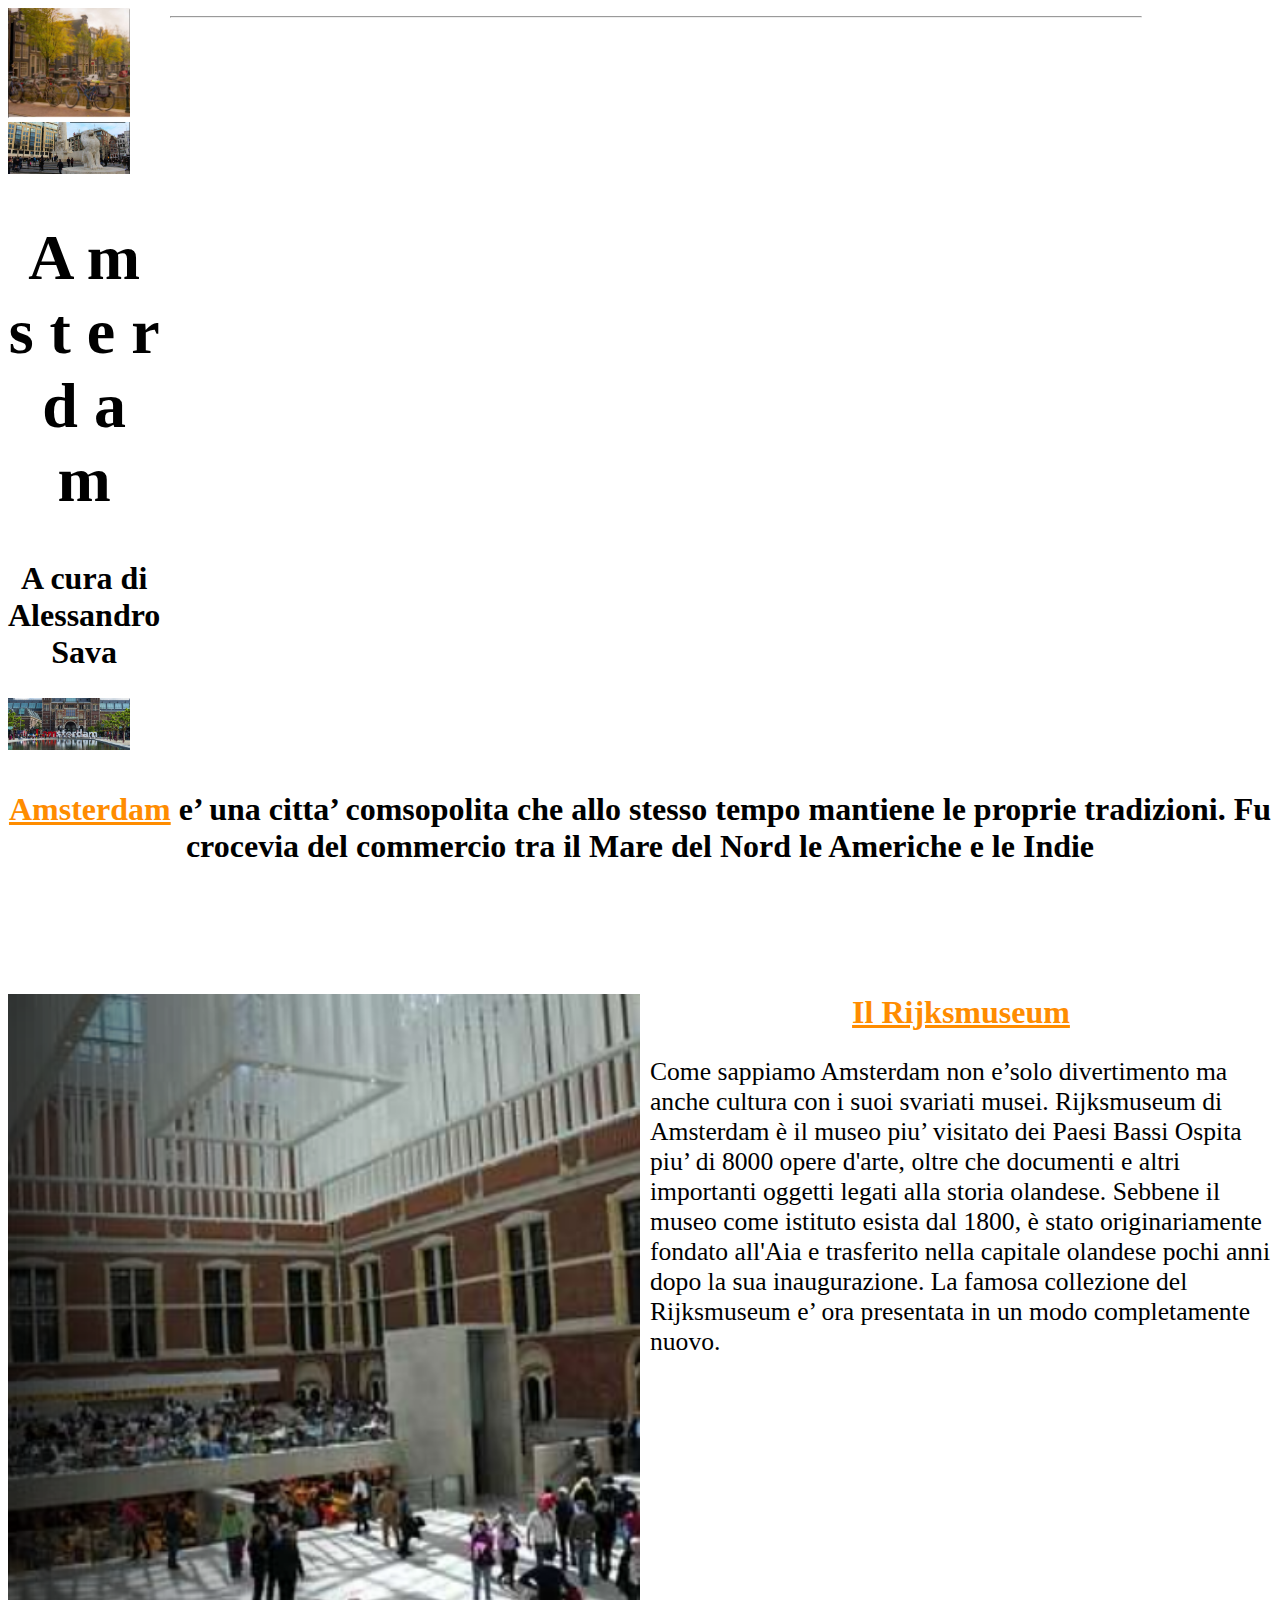
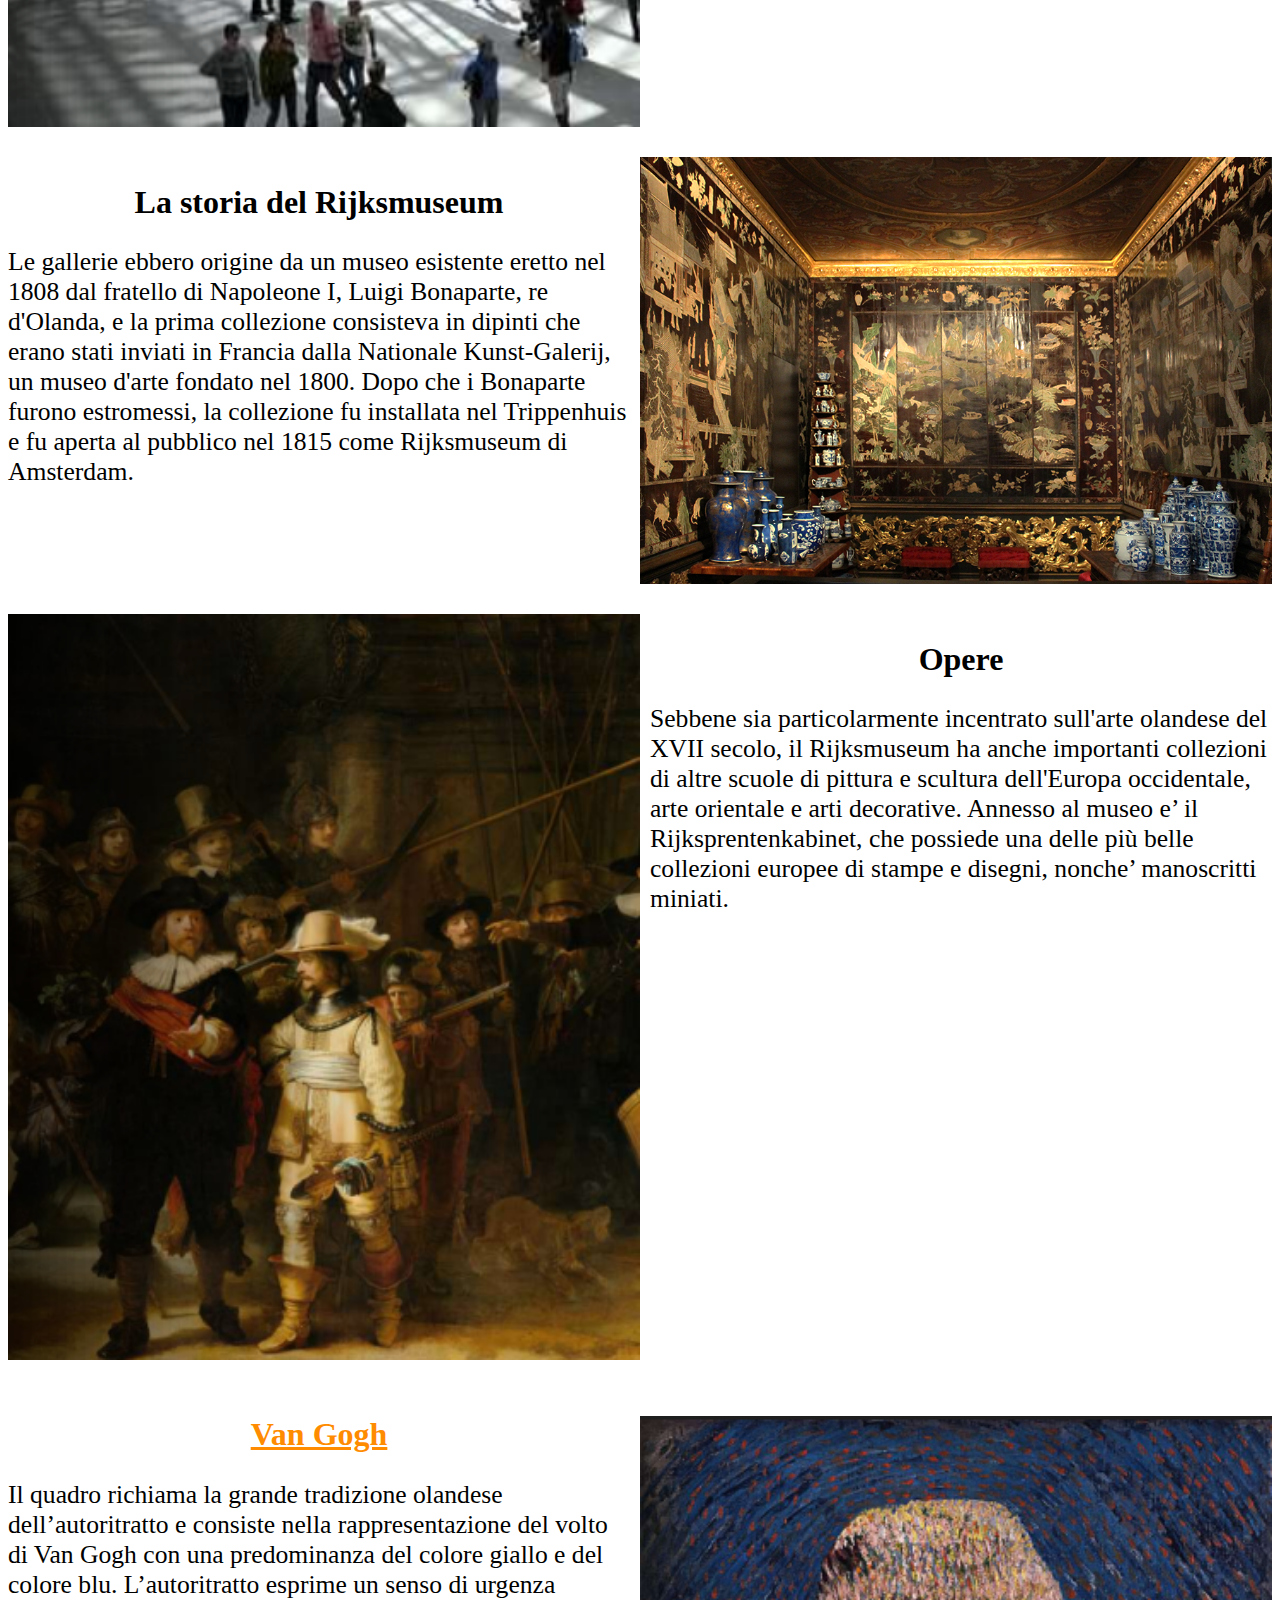
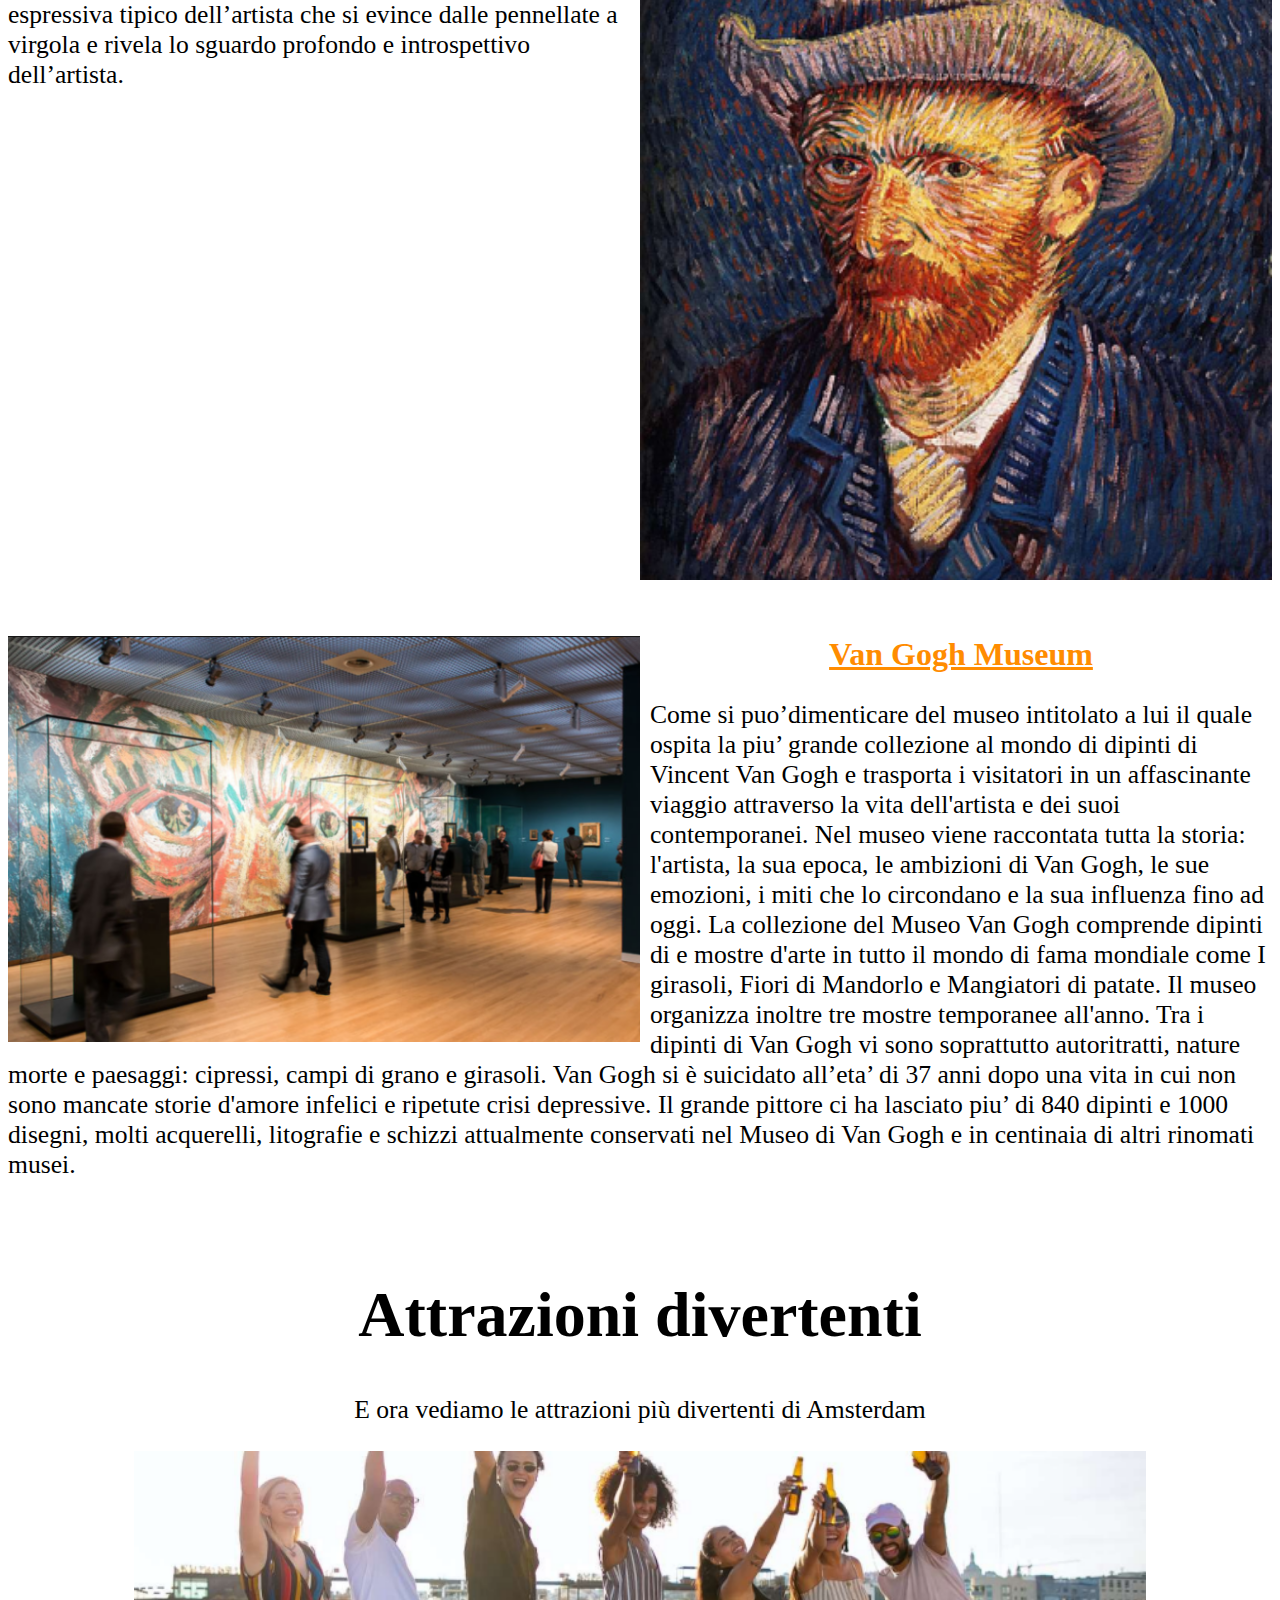
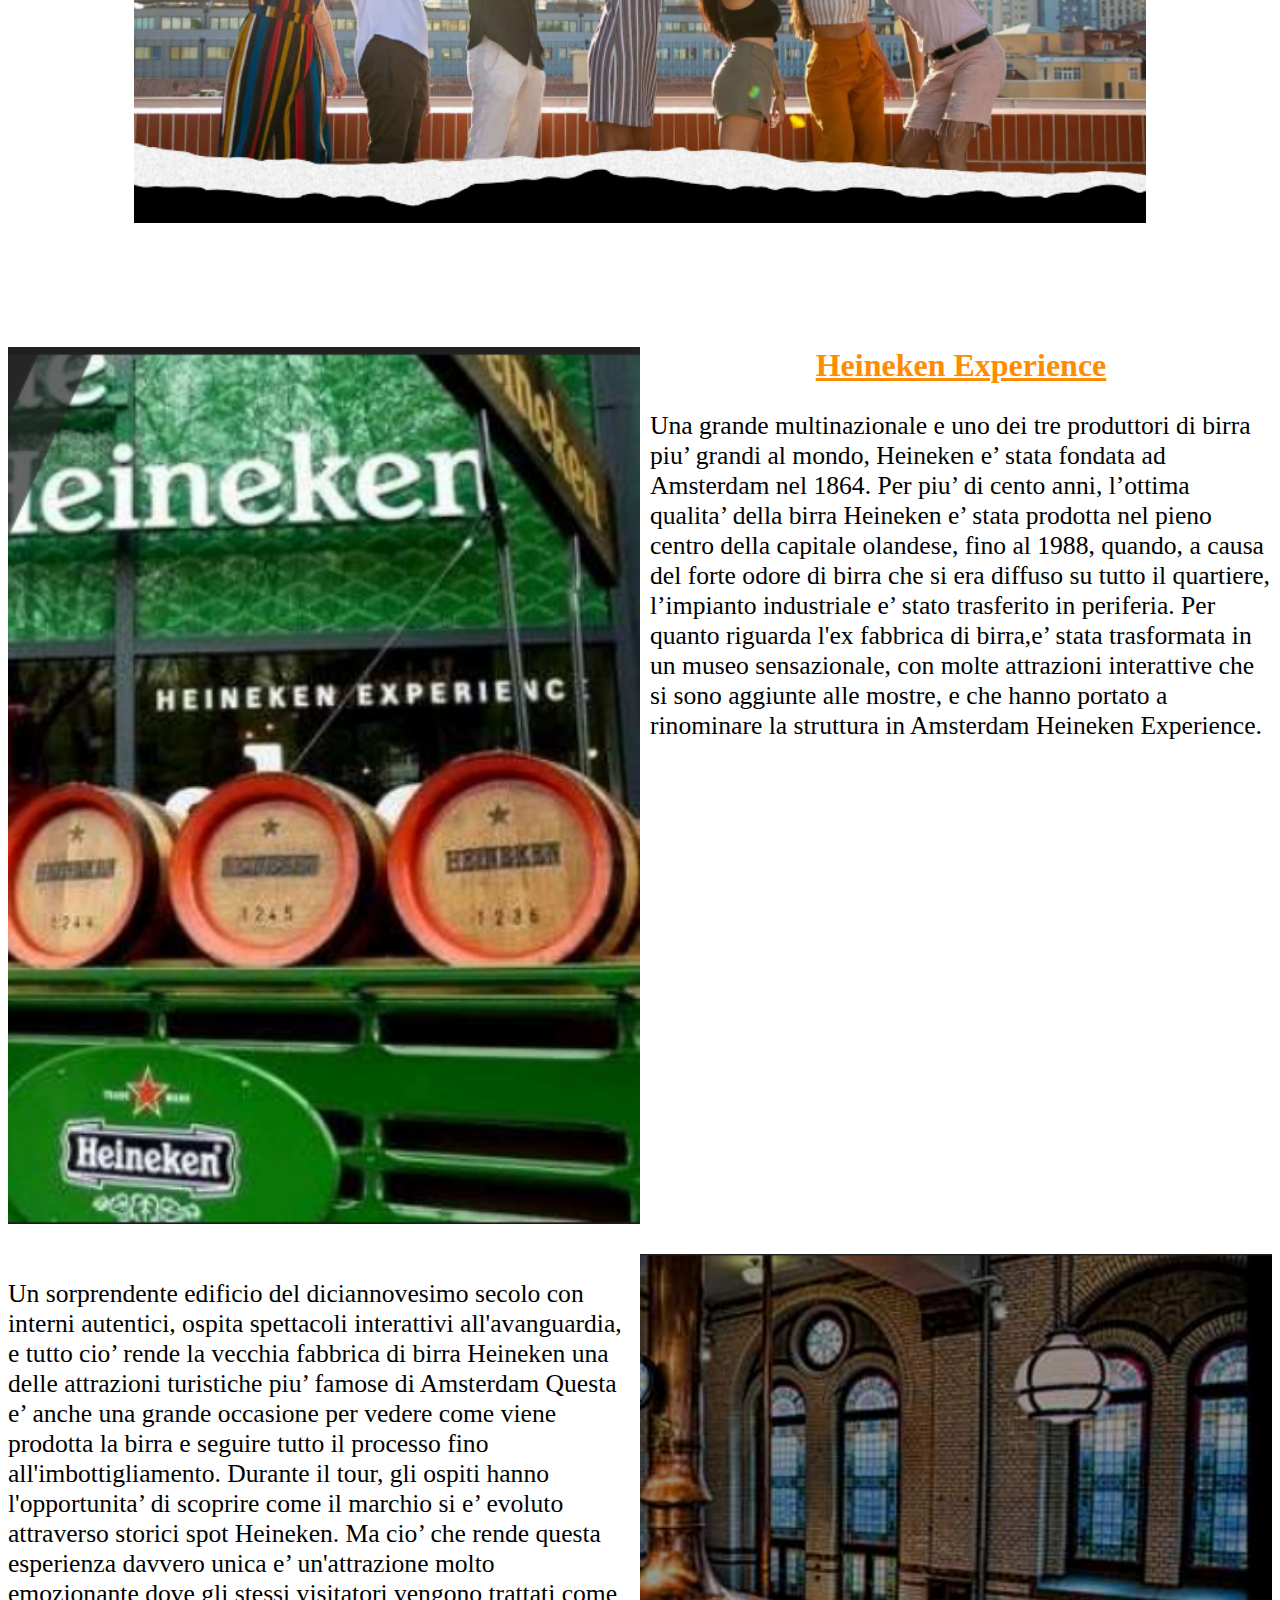
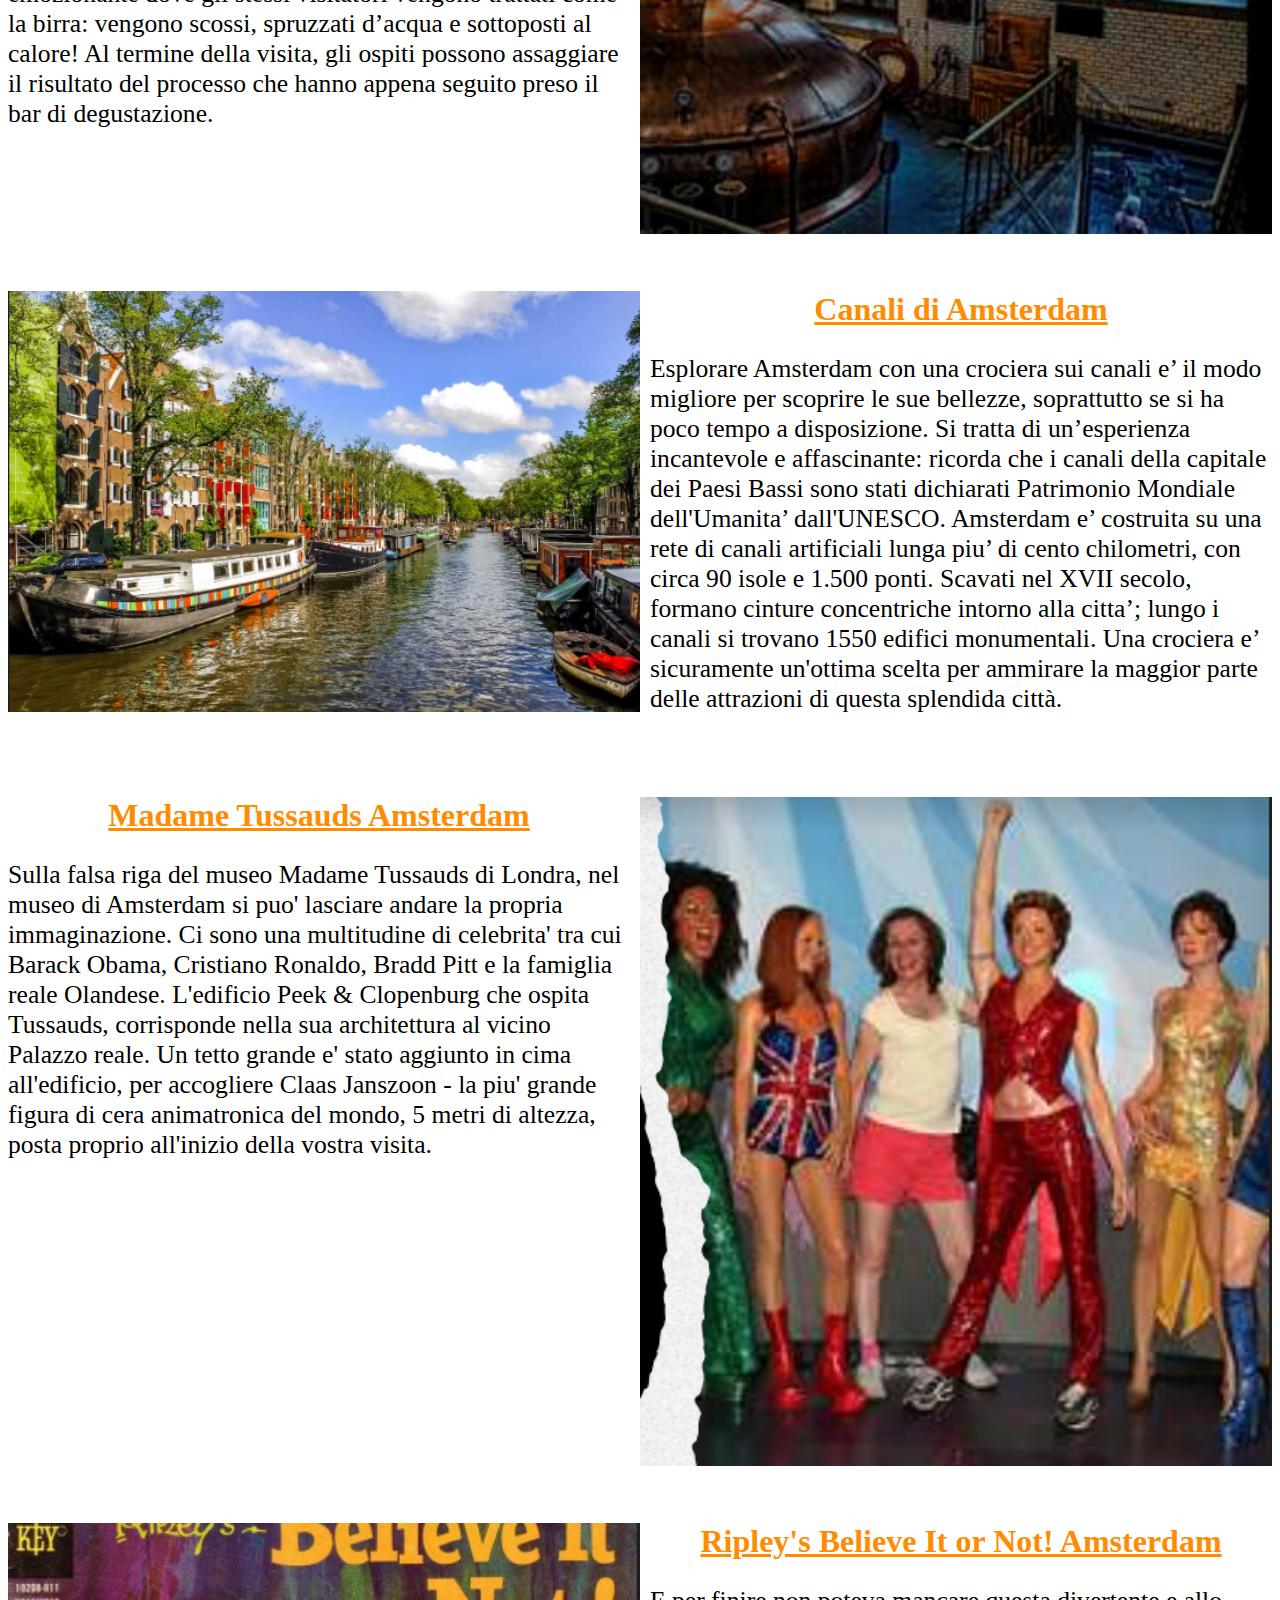
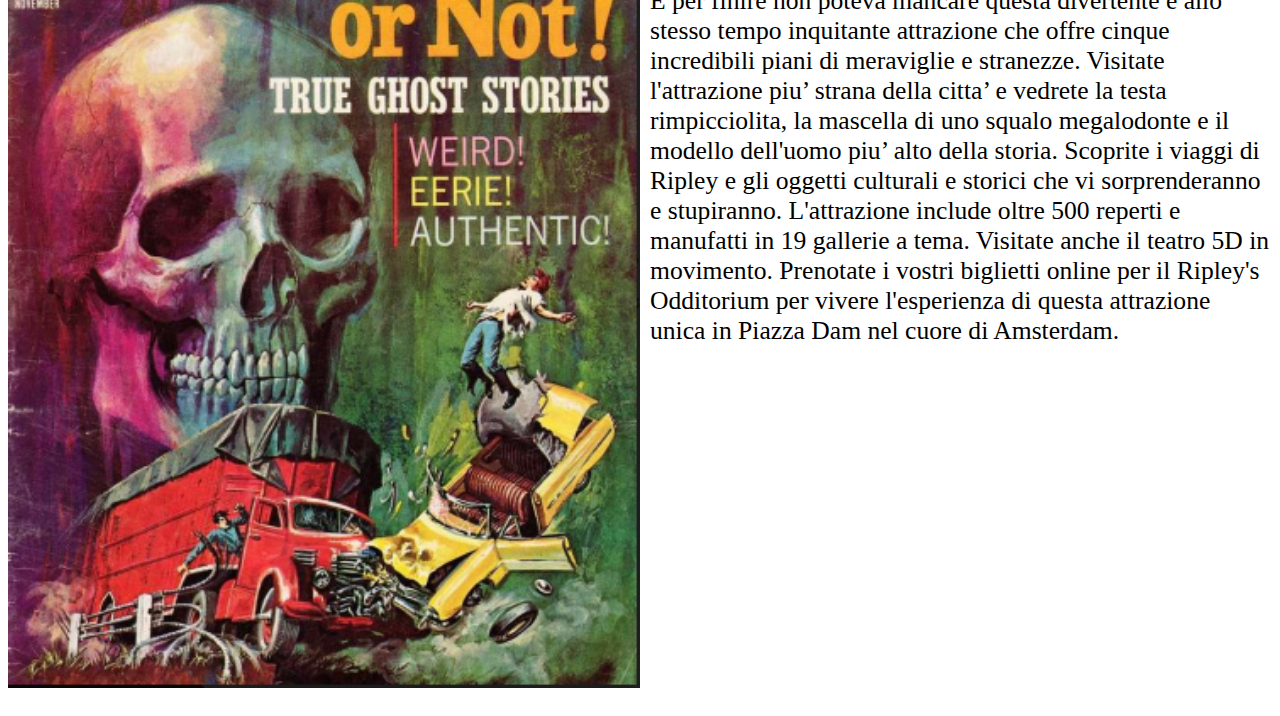
==== index.html @ da13f936 "Update index.html" ====
<!DOCTYPE html>
<html lang="en">
<head>
    <meta charset="UTF-8">
    <meta http-equiv="X-UA-Compatible" content="IE=edge">
    <meta name="viewport" content="width=device-width, initial-scale=1.0">
    <title>Amsterdam</title>
    <link rel="stylesheet" href="./Stylesheet.css" />
    <link rel="stylesheet" href="./Stylesheet_Amsterdam.css" />
    <script type="text/javascript" src="Routing.js"></script>
</head>
<body>
    <section id="city_wrapper">
        <div id="amsterdam_header">
            <img class="" src="./Images/img1.png" />
            <img class="" src="./Images/img2.png" />
            <h1>A m s t e r d a m</h1>
            <h2>A cura di Alessandro Sava</h2>
            <img src="./Images/img3.png" />
        </div>
        <article class="floating_article">
            
            <hr />
        </article>
        
        <article>
            <h2><span style="color: salmon;"><a routing_location="Amsterdam, Netherlands" class="link_button">Amsterdam</a></span> e’ una citta’ comsopolita che allo stesso
                tempo mantiene le proprie tradizioni. Fu crocevia
                del commercio tra il Mare del Nord le Americhe e
                le Indie</p></h2>
        </article>
        <br><br>
        <article>
            <img class="left_article_image" src="./Images/img4.png" />
            <a routing_location="Rijksmuseum, Amsterdam, Netherlands" class="link_button"><h2>Il Rijksmuseum</h2></a>
            <p>
                Come sappiamo Amsterdam non e’solo divertimento ma 
                anche cultura con i suoi svariati musei.
                Rijksmuseum di Amsterdam è il museo piu’ visitato dei Paesi Bassi 
                Ospita piu’ di 8000 opere d'arte, oltre che documenti e altri 
                importanti oggetti legati alla storia olandese. 
                Sebbene il museo come istituto esista dal 1800, è stato originariamente 
                fondato all'Aia e trasferito nella capitale olandese pochi anni 
                dopo la sua inaugurazione. 
                La famosa collezione del Rijksmuseum e’ ora
                presentata in un modo completamente nuovo.
            </p>
        </article>
    
        
        <article>
            <img class="right_article_image" src="./Images/img5.png" />
            <h2>La storia del Rijksmuseum</h2>
            <p>
                Le gallerie ebbero origine da un
                museo esistente eretto nel 1808 dal
                fratello di Napoleone I, Luigi
                Bonaparte, re d'Olanda, e la prima
                collezione consisteva in dipinti che
                erano stati inviati in Francia dalla
                Nationale Kunst-Galerij, un museo
                d'arte fondato nel 1800. Dopo che
                i Bonaparte furono estromessi, la
                collezione fu installata nel
                Trippenhuis e fu aperta al pubblico
                nel 1815 come Rijksmuseum di
                Amsterdam.
            </p>
        </article>

        <article>
            <img class="left_article_image" src="./Images/img6.png" />
            <h2>Opere</h2>
            <p>
                Sebbene sia particolarmente
                incentrato sull'arte olandese del
                XVII secolo, il Rijksmuseum ha
                anche importanti collezioni di altre
                scuole di pittura e scultura
                dell'Europa occidentale, arte
                orientale e arti decorative.
                Annesso al museo e’ il
                Rijksprentenkabinet, che possiede
                una delle più belle collezioni
                europee di stampe e disegni,
                nonche’ manoscritti miniati.
            </p>
        </article>
        
        <article>
            <img class="right_article_image" src="./Images/img7.png" />
            <a href="" class="link_button" routing_location=""><h2>Van Gogh</h2></a>
            <p>
                Il quadro richiama la grande tradizione
                olandese dell’autoritratto e consiste nella
                rappresentazione del volto di Van Gogh
                con una predominanza del colore giallo
                e del colore blu. L’autoritratto esprime un
                senso di urgenza espressiva tipico
                dell’artista che si evince dalle pennellate a
                virgola e rivela lo sguardo profondo e
                introspettivo dell’artista.
            </p>
        </article>
        
        <article>
            <img class="left_article_image" src="./Images/img8.png" />
            <a routing_location="Van Gogh Museum, Amsterdam, Netherlands" class="link_button"><h2>Van Gogh Museum</h2></a>   
            <p> 
                Come si puo’dimenticare del museo
                intitolato a lui il quale ospita la piu’ grande
                collezione al mondo di dipinti di Vincent
                Van Gogh e trasporta i visitatori in un
                affascinante viaggio attraverso la vita
                dell'artista e dei suoi contemporanei. Nel
                museo viene raccontata tutta la storia:
                l'artista, la sua epoca, le ambizioni di Van
                Gogh, le sue emozioni, i miti che lo
                circondano e la sua influenza fino ad oggi.
                La collezione del Museo Van Gogh
                comprende dipinti di e mostre d'arte in
                tutto il mondo di fama mondiale come I
                girasoli, Fiori di Mandorlo e Mangiatori di
                patate. Il museo organizza inoltre tre
                mostre temporanee all'anno. Tra i dipinti di
                Van Gogh vi sono soprattutto autoritratti,
                nature morte e paesaggi: cipressi, campi di
                grano e girasoli. Van Gogh si è suicidato
                all’eta’ di 37 anni dopo una vita in cui non
                sono mancate storie d'amore infelici e
                ripetute crisi depressive. Il grande pittore ci
                ha lasciato piu’ di 840 dipinti e 1000
                disegni, molti acquerelli, litografie e schizzi
                attualmente conservati nel Museo di Van
                Gogh e in centinaia di altri rinomati musei.
            </p>
        </article>
       
        <article>
            <div style="text-align: center;">
                <h1>Attrazioni divertenti</h1>
                <p>E ora vediamo le attrazioni più divertenti di Amsterdam</p>
                <img src="./Images/img9.png" />
            </div>
        </article>

        <br><br><br>
        <article>
            <img class="left_article_image" src="./Images/img10.png" />
            <a routing_location="Heineken Experience, Amsterdam, Netherlands" class="link_button"><h2>Heineken Experience</h2></a>
            <p>
                Una grande multinazionale e uno dei tre
                produttori di birra piu’ grandi al mondo,
                Heineken e’ stata fondata ad Amsterdam
                nel 1864. Per piu’ di cento anni, l’ottima
                qualita’ della birra Heineken e’ stata
                prodotta nel pieno centro della capitale
                olandese, fino al 1988, quando, a causa del
                forte odore di birra che si era diffuso su
                tutto il quartiere, l’impianto industriale e’
                stato trasferito in periferia. Per quanto
                riguarda l'ex fabbrica di birra,e’ stata
                trasformata in un museo sensazionale, con
                molte attrazioni interattive che si sono
                aggiunte alle mostre, e che hanno portato
                a rinominare la struttura in Amsterdam
                Heineken Experience.
            </p>
        </article>

        <article>
            <img src="./Images/img11.png" class="right_article_image">
            <p>
                Un sorprendente edificio del diciannovesimo
                secolo con interni autentici, ospita spettacoli
                interattivi all'avanguardia, e tutto cio’ rende la
                vecchia fabbrica di birra Heineken una delle
                attrazioni turistiche piu’ famose di Amsterdam
                Questa e’ anche una grande occasione per
                vedere come viene prodotta la birra e seguire
                tutto il processo fino all'imbottigliamento.
                Durante il tour, gli ospiti hanno l'opportunita’
                di scoprire come il marchio si e’ evoluto
                attraverso storici spot Heineken. Ma cio’ che
                rende questa esperienza davvero unica e’
                un'attrazione molto emozionante dove gli
                stessi visitatori vengono trattati come la birra:
                vengono scossi, spruzzati d’acqua e sottoposti
                al calore! Al termine della visita, gli ospiti
                possono assaggiare il risultato del processo
                che hanno appena seguito preso il bar di
                degustazione.
            </p>
        </article>
        
        <article>
            <img src="./Images/img12.png" class="left_article_image">
            <a routing_location="Channel, Amsterdam, Netherlands" class="link_button"><h2>Canali di Amsterdam</h2></a>
            <p>
                Esplorare Amsterdam con una crociera sui
                canali e’ il modo migliore per scoprire le sue
                bellezze, soprattutto se si ha poco tempo a
                disposizione. Si tratta di un’esperienza
                incantevole e affascinante: ricorda che i canali
                della capitale dei Paesi Bassi sono stati
                dichiarati Patrimonio Mondiale dell'Umanita’
                dall'UNESCO.

                Amsterdam e’ costruita su una rete di canali
                artificiali lunga piu’ di cento chilometri, con
                circa 90 isole e 1.500 ponti. Scavati nel XVII
                secolo, formano cinture concentriche intorno
                alla citta’; lungo i canali si trovano 1550 edifici
                monumentali. Una crociera e’ sicuramente
                un'ottima scelta per ammirare la maggior
                parte delle attrazioni di questa splendida città.
            </p>
        </article>

        <article>
            <img src="./Images/img13.png" class="right_article_image">
            <a routing_location="Madame Tussauds, Amsterdam, Netherlands" class="link_button"><h2>Madame Tussauds Amsterdam</h2></a>
            <p>
                Sulla falsa riga del museo Madame
                Tussauds di Londra, nel museo di 
                Amsterdam si puo' lasciare andare la propria
                immaginazione. Ci sono una multitudine di 
                celebrita' tra cui Barack Obama, Cristiano 
                Ronaldo, Bradd Pitt e la famiglia reale 
                Olandese.

                L'edificio Peek & Clopenburg che ospita
                Tussauds, corrisponde nella sua architettura
                al vicino Palazzo reale. Un tetto grande e'
                stato aggiunto in cima all'edificio, per 
                accogliere Claas Janszoon - la piu' grande
                figura di cera animatronica del mondo, 5
                metri di altezza, posta proprio all'inizio della
                vostra visita. 
            </p>
        </article>

        <article>
            <img src="./Images/img14.png" class="left_article_image">
            <a routing_location="Ripley's Believe It or Not! Amsterdam, Netherlands" class="link_button"><h2>Ripley's Believe It or Not! Amsterdam</h2></a>
            <p>
                E per finire non poteva mancare questa
                divertente e allo stesso tempo inquitante attrazione
                che offre cinque incredibili piani di meraviglie e
                stranezze. Visitate l'attrazione piu’ strana della citta’ e
                vedrete la testa rimpicciolita, la mascella di uno
                squalo megalodonte e il modello dell'uomo piu’ alto
                della storia. Scoprite i viaggi di Ripley e gli oggetti
                culturali e storici che vi sorprenderanno e
                stupiranno. L'attrazione include oltre 500 reperti e
                manufatti in 19 gallerie a tema. Visitate anche il
                teatro 5D in movimento. Prenotate i vostri biglietti
                online per il Ripley's Odditorium per vivere
                l'esperienza di questa attrazione unica in Piazza Dam
                nel cuore di Amsterdam.
            </p>
        </article>

    </section>
    <script> window.onload = initialize(); </script>
</body>
</html>
---- Stylesheet.css ----
﻿#city_wrapper{/*crea la griglia in cui inserire le immagini*/
	display:grid;
	grid-template-columns: 1fr 4fr 4fr 1fr; /*divide la pagina in 4 parti tenendo conto delle dimensioni dello schermo*/
	gap:10px;
}
p{/*Specifico le dimensioni del carattere per il tag <p>*/
	font-size: 2vw;
}

article{/*Fa in modo che ogni articolo prenda l'intero spazio in cui viene inserito*/
	display:block;
	grid-column:1/5;
	margin-bottom:20px;
}
.link_button {  /*Fornisce uno stile ai link per raggiungere Google Maps*/
	background:none;
	border:none;
	color:darkorange;
	text-decoration:underline;
	cursor:pointer;
	font-size: 2.5vw;
	font-family:serif;
}
.floating_article { /*Serve a mettere un articolo al centro dello schermo*/
	display: block;
	grid-column: 2/4;
	text-align: center;
}

.left_article_image {/*Serve a mettere le immagini sulla sinistra della pagina, per poter posizionare i caratteri da un lato piuttosto che dall'altro*/
	float: left;
	width: 50%;
	margin-right: 10px;
}
.section{ /*Serve ad organizzare l'artiolo in sezioni*/
	display:inline-block;
}
.right_article_image {
	float: right;
	width: 50%;
	margin-left: 10px;
}
img { /*Setta le immagini all'ottanta percento di larghezza*/
	width: 80%;
	text-align: center;
}
h1 {/*Setta la dimensioni per i tag <h1> e <h2>, questi ultimi verranno usati per i titoli*/
	font-size: 5vw;
	text-align: center;
	grid-column: 1/5;
}
h2 {
	font-size: 2.5vw;
	text-align: center;
	grid-column: 1/5;
}
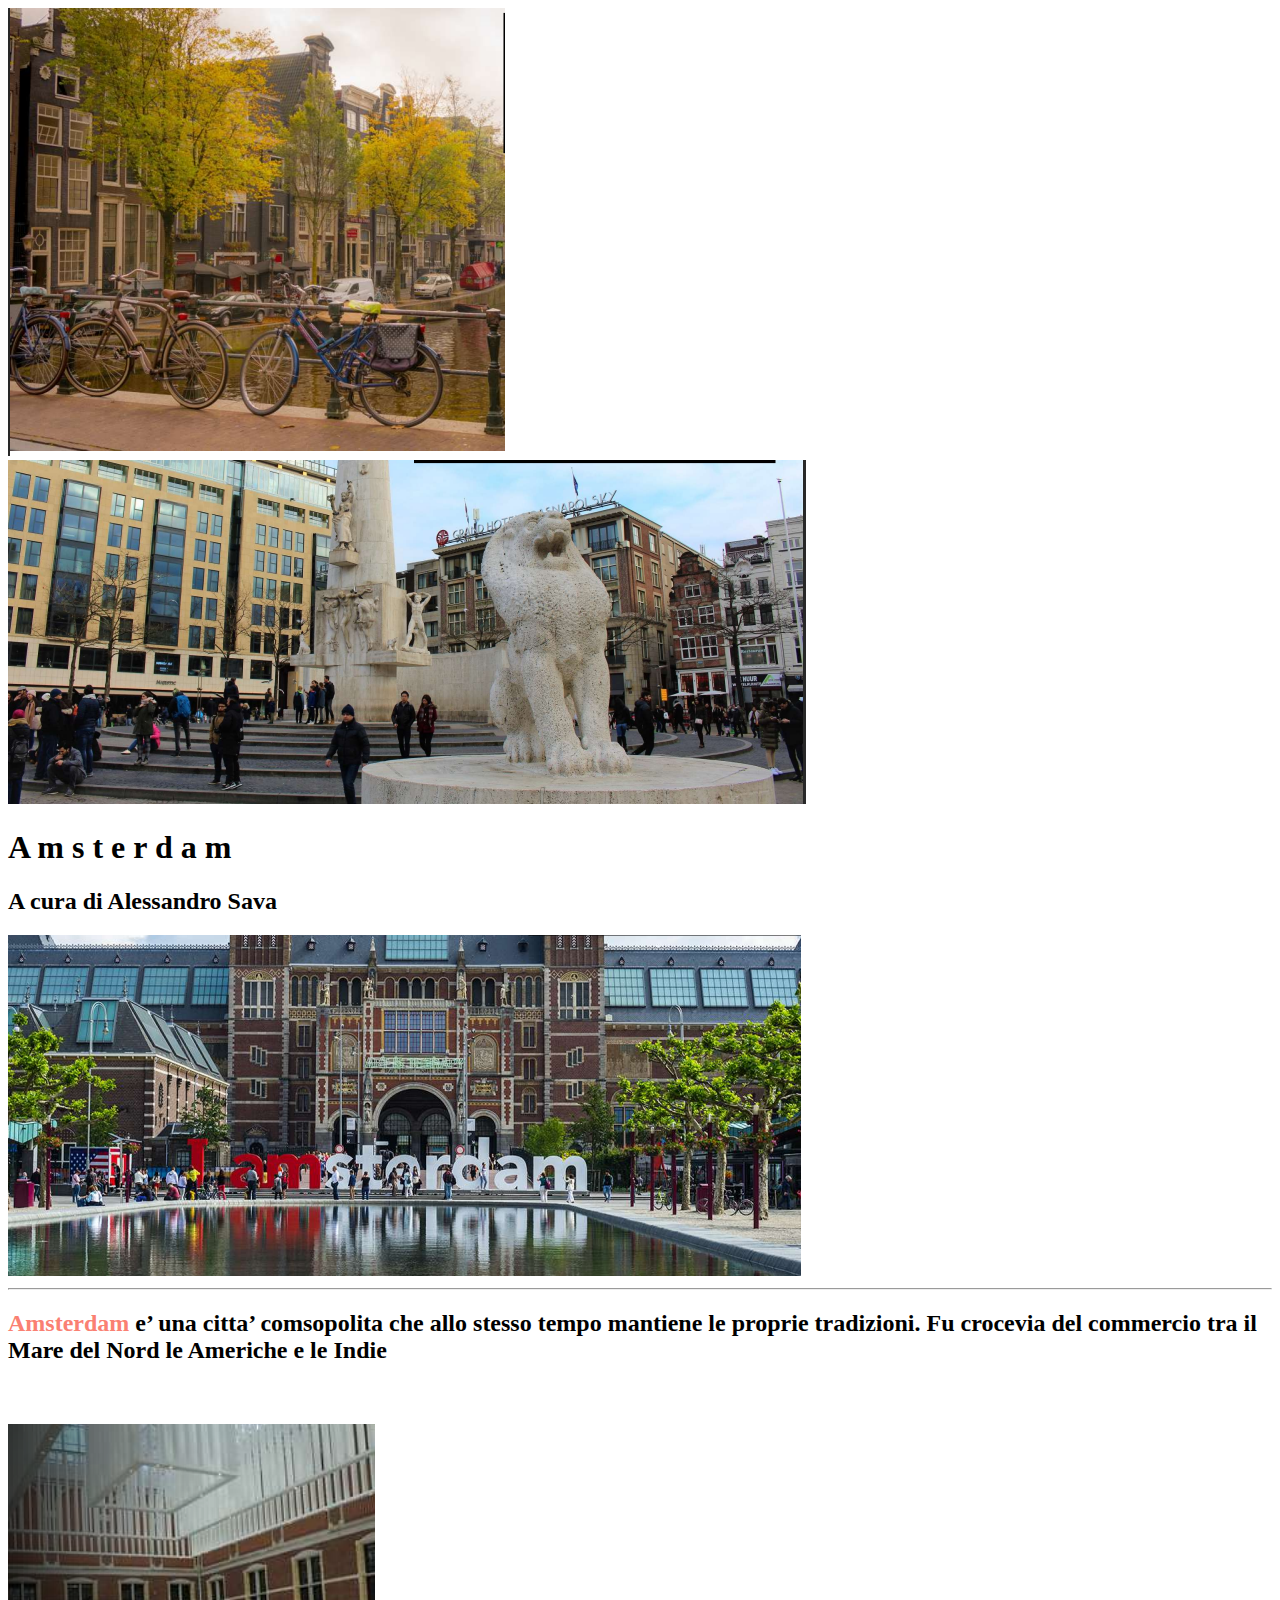
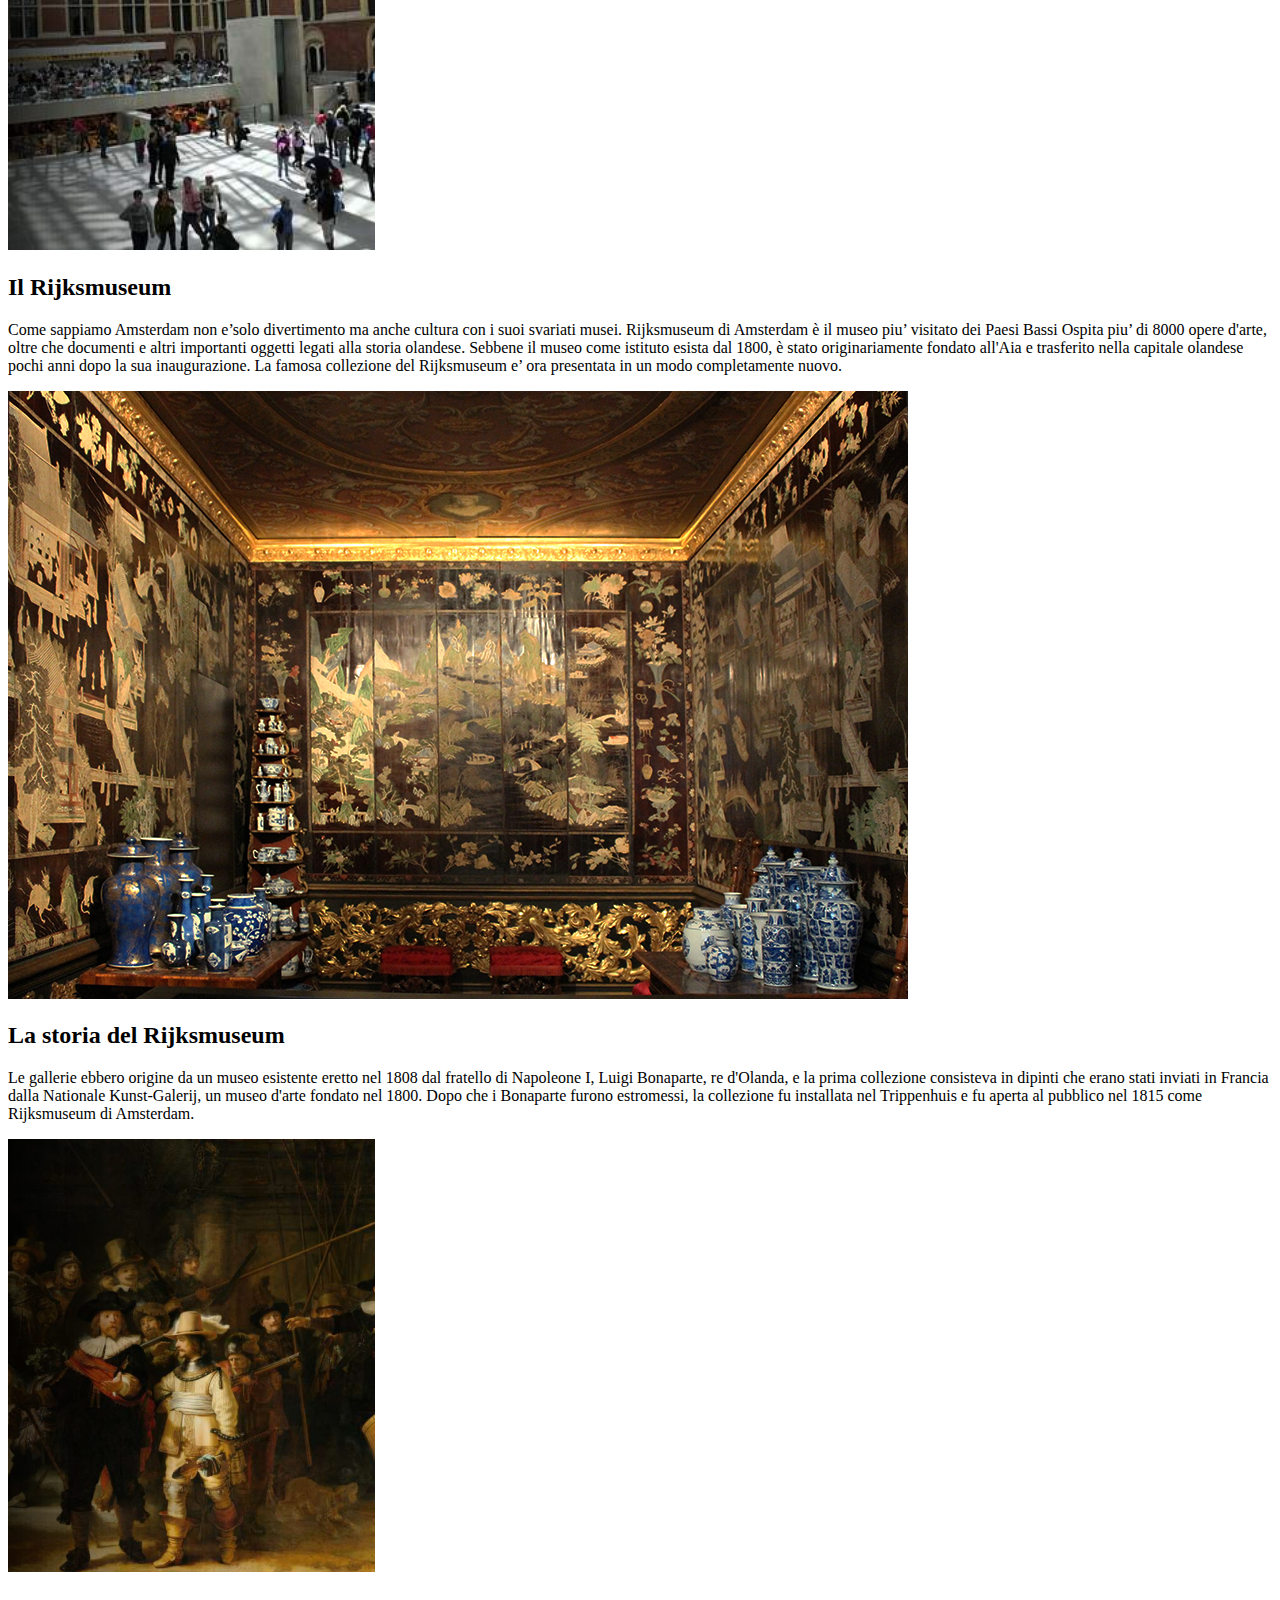
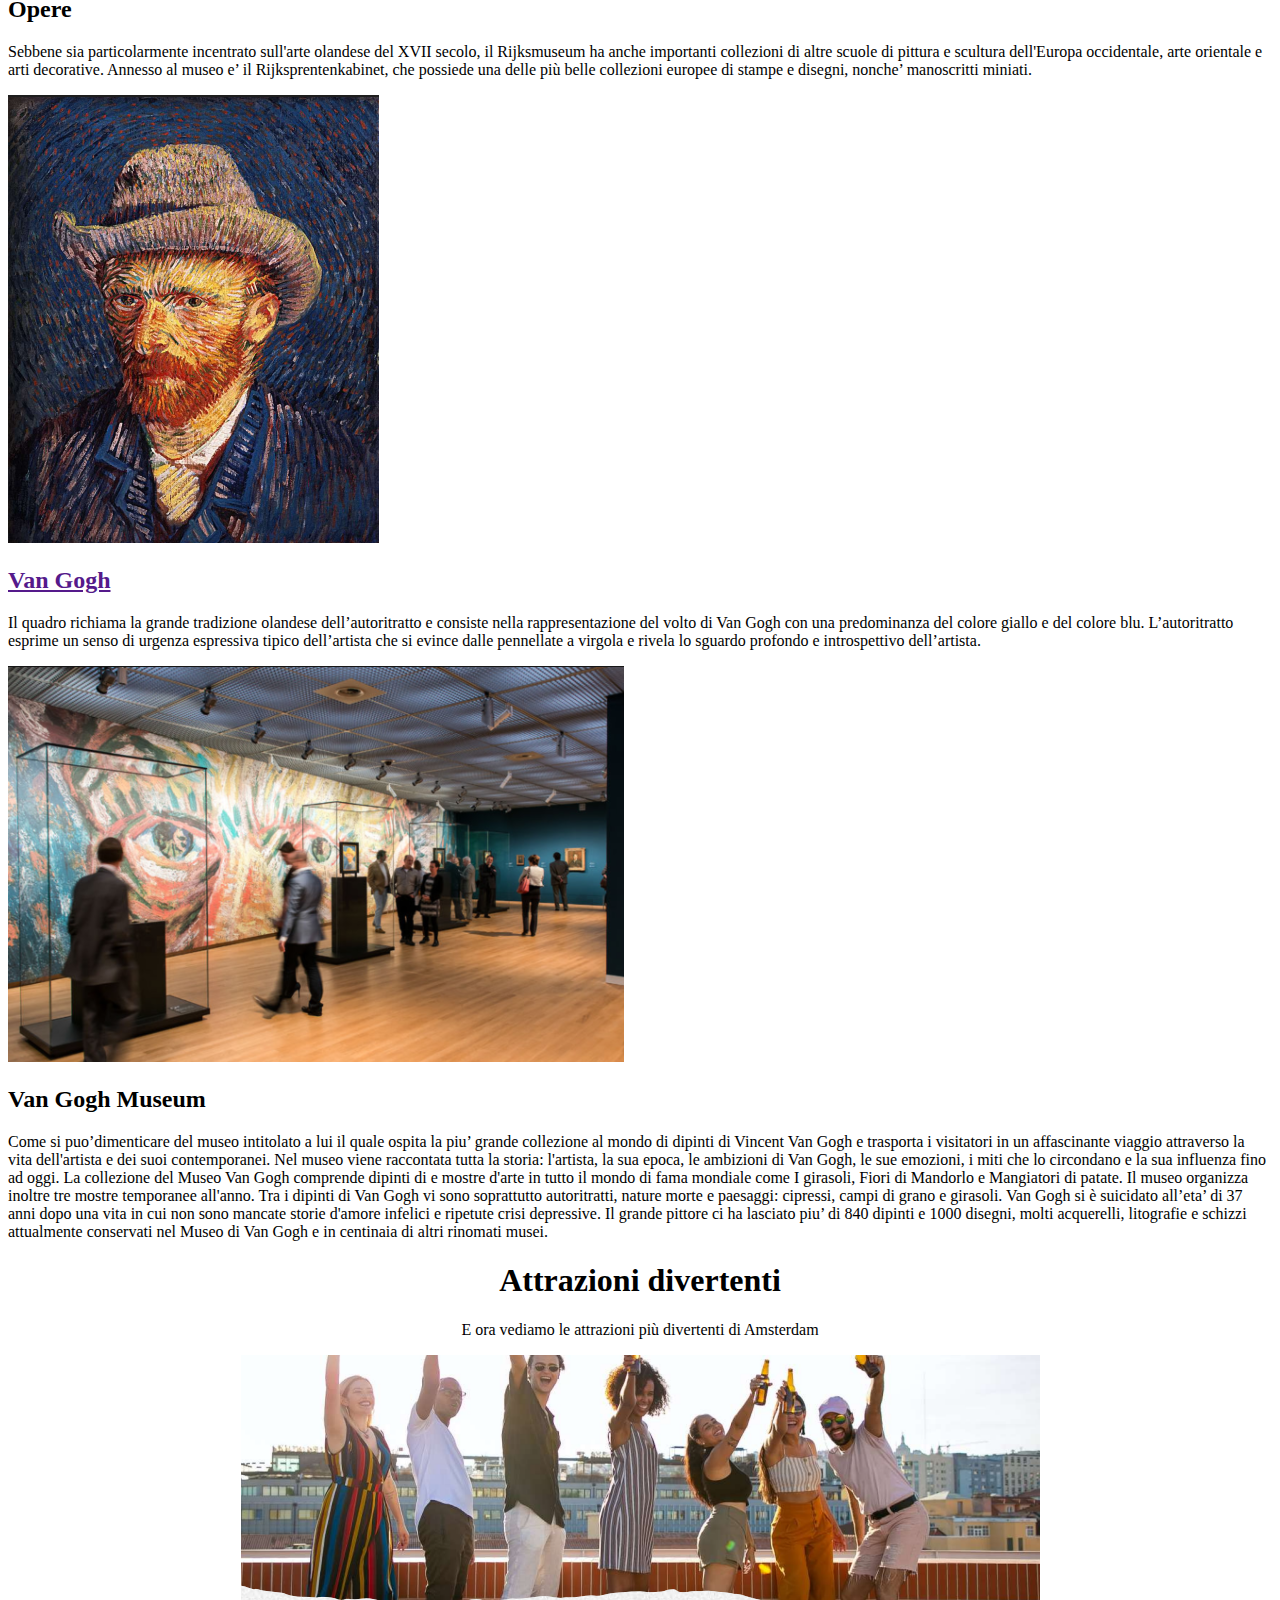
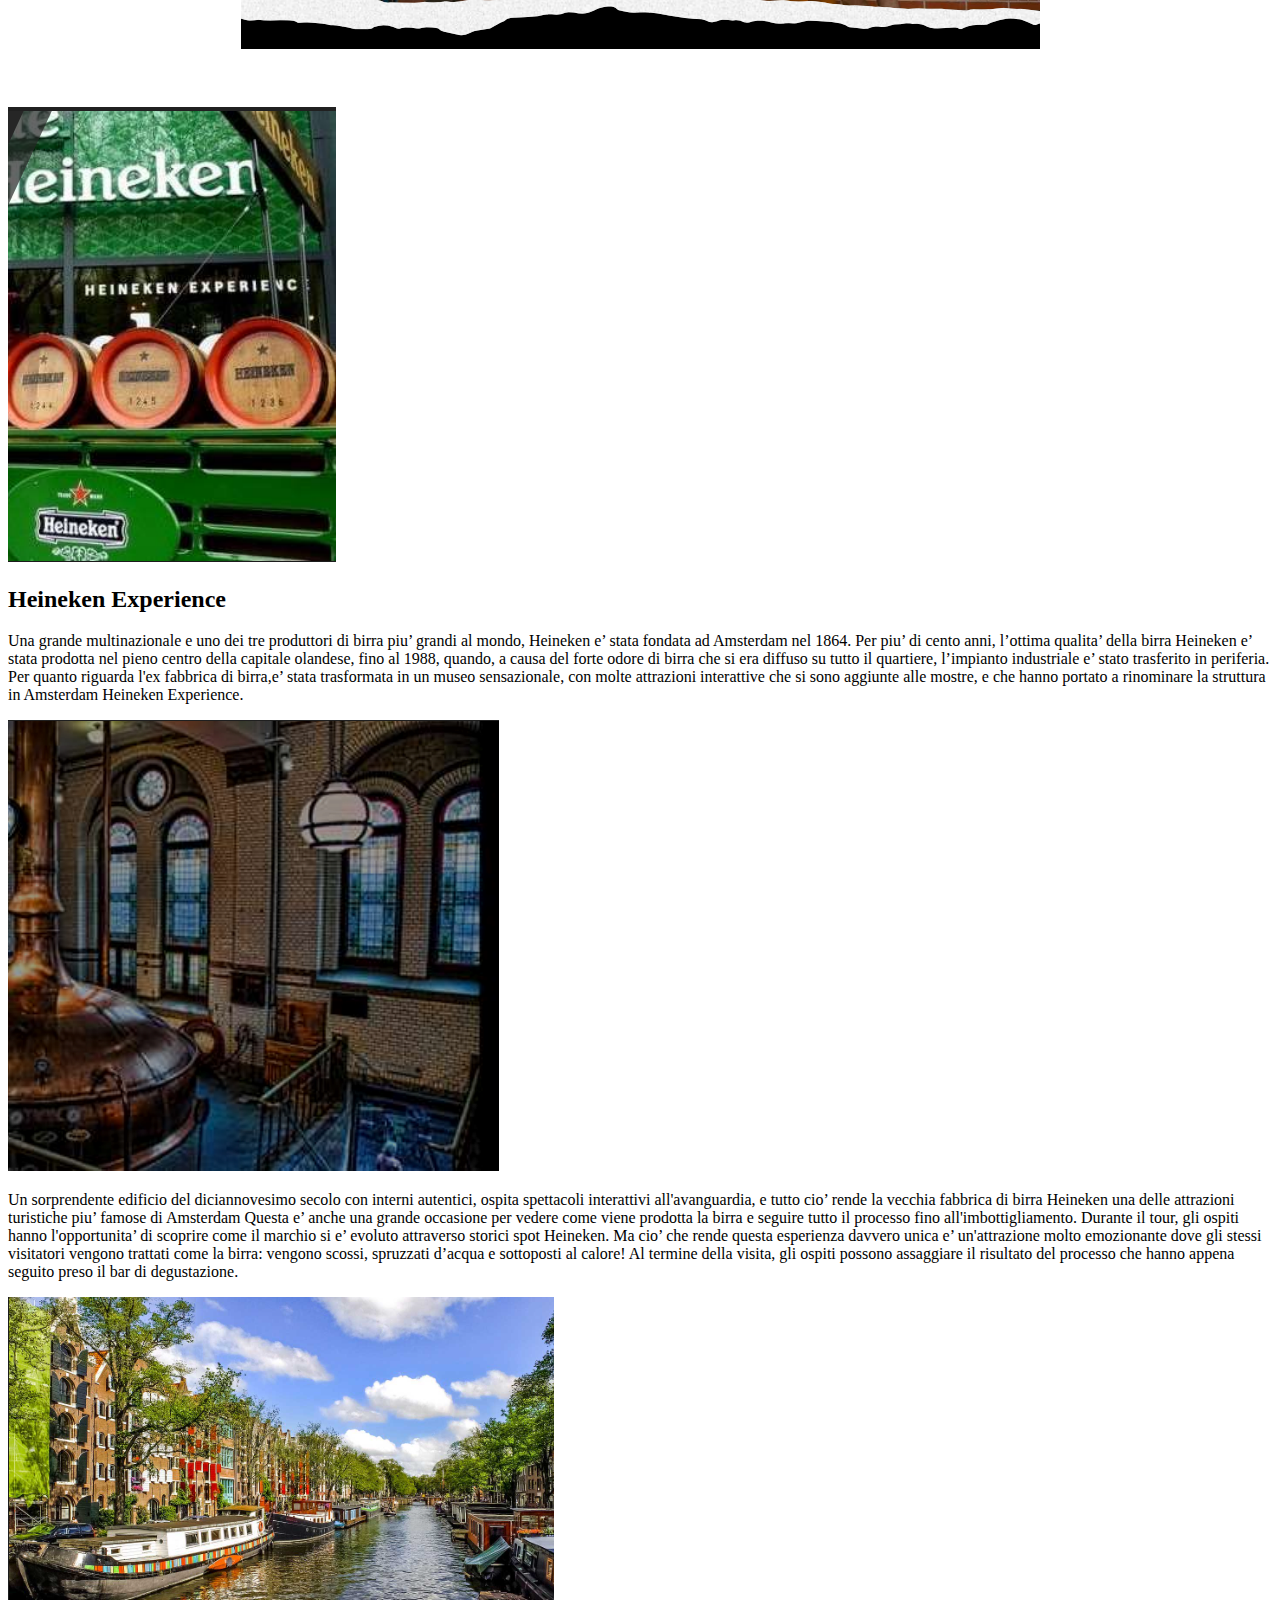
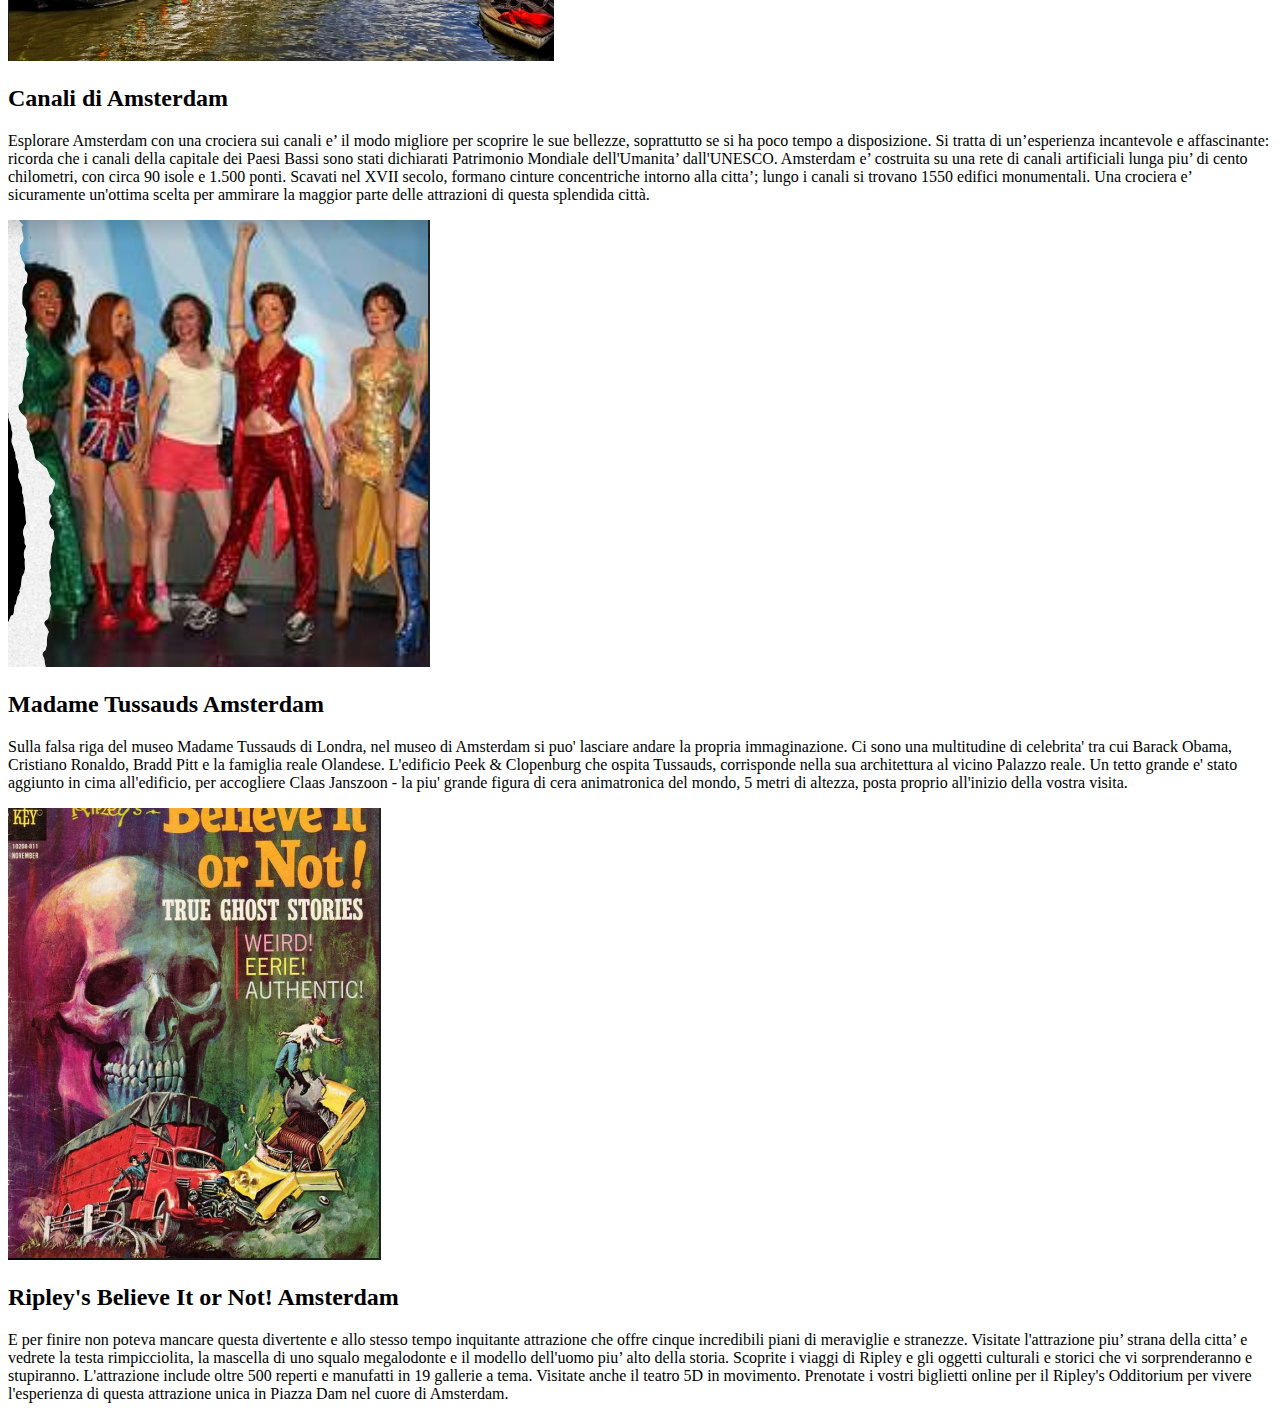
==== commit d037234f: "Update index.html" ====
--- a/index.html
+++ b/index.html
@@ -5,8 +5,8 @@
     <meta http-equiv="X-UA-Compatible" content="IE=edge">
     <meta name="viewport" content="width=device-width, initial-scale=1.0">
     <title>Amsterdam</title>
-    <link rel="stylesheet" href="./Stylesheet.css" />
-    <link rel="stylesheet" href="./Stylesheet_Amsterdam.css" />
+    <link rel="stylesheet" href="https://lorenzoazzalin.github.io/Stylesheet_Amsterdam.css/Stylesheet.css" />
+    <link rel="stylesheet" href="https://lorenzoazzalin.github.io/Stylesheet_Amsterdam.css/Stylesheet_Amsterdam.css" />
     <script type="text/javascript" src="Routing.js"></script>
 </head>
 <body>
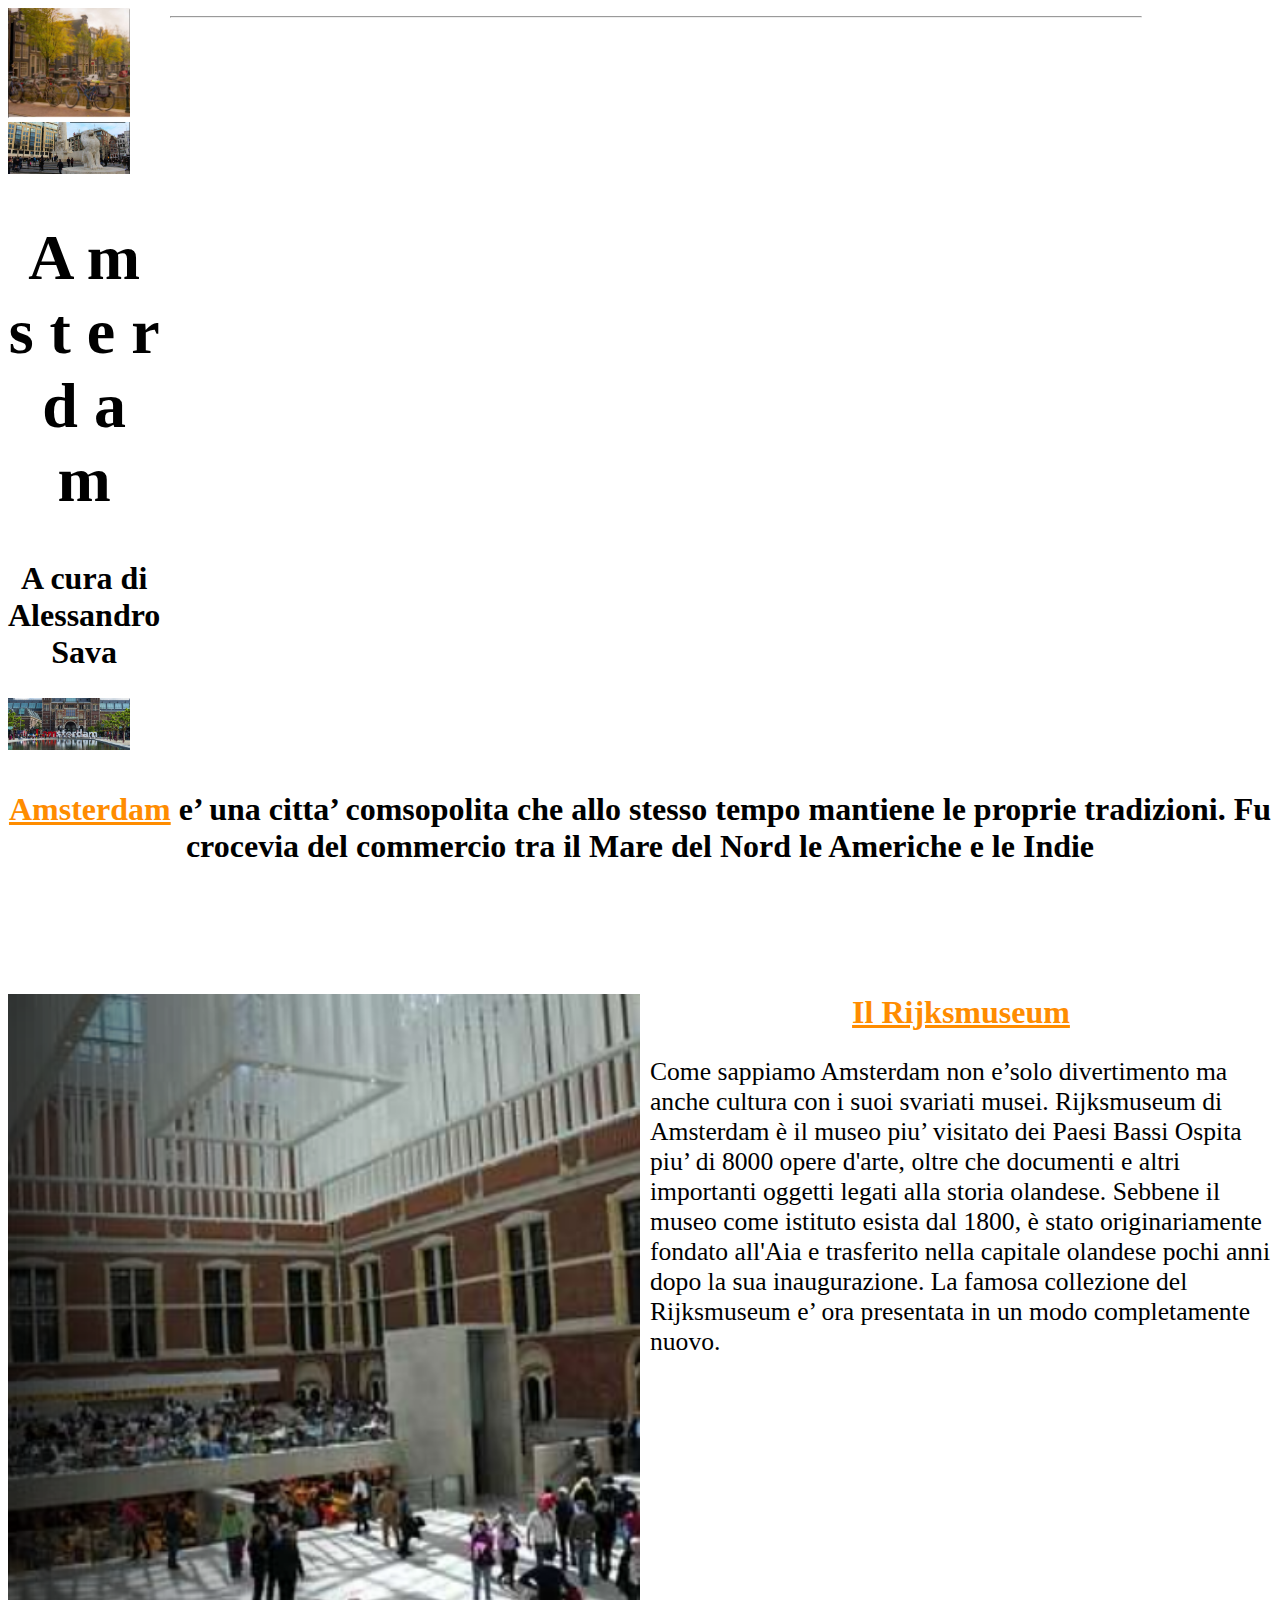
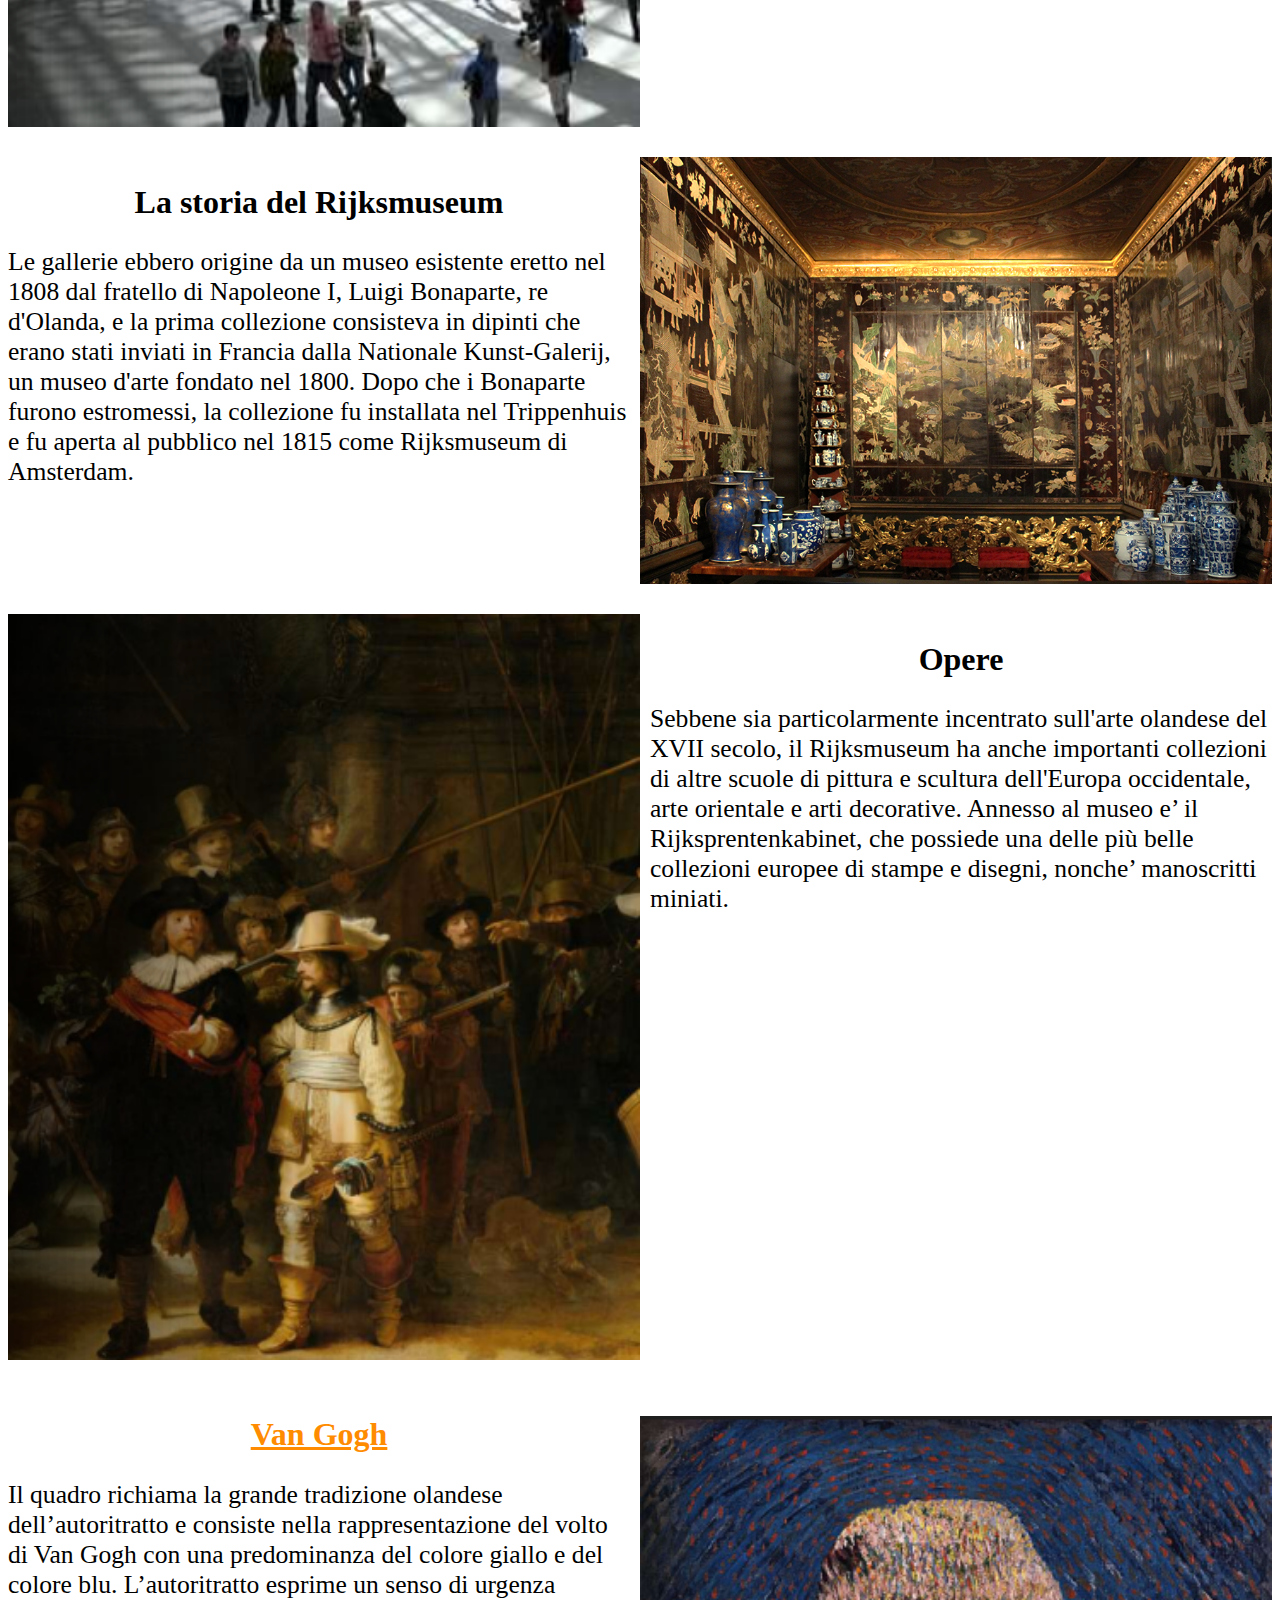
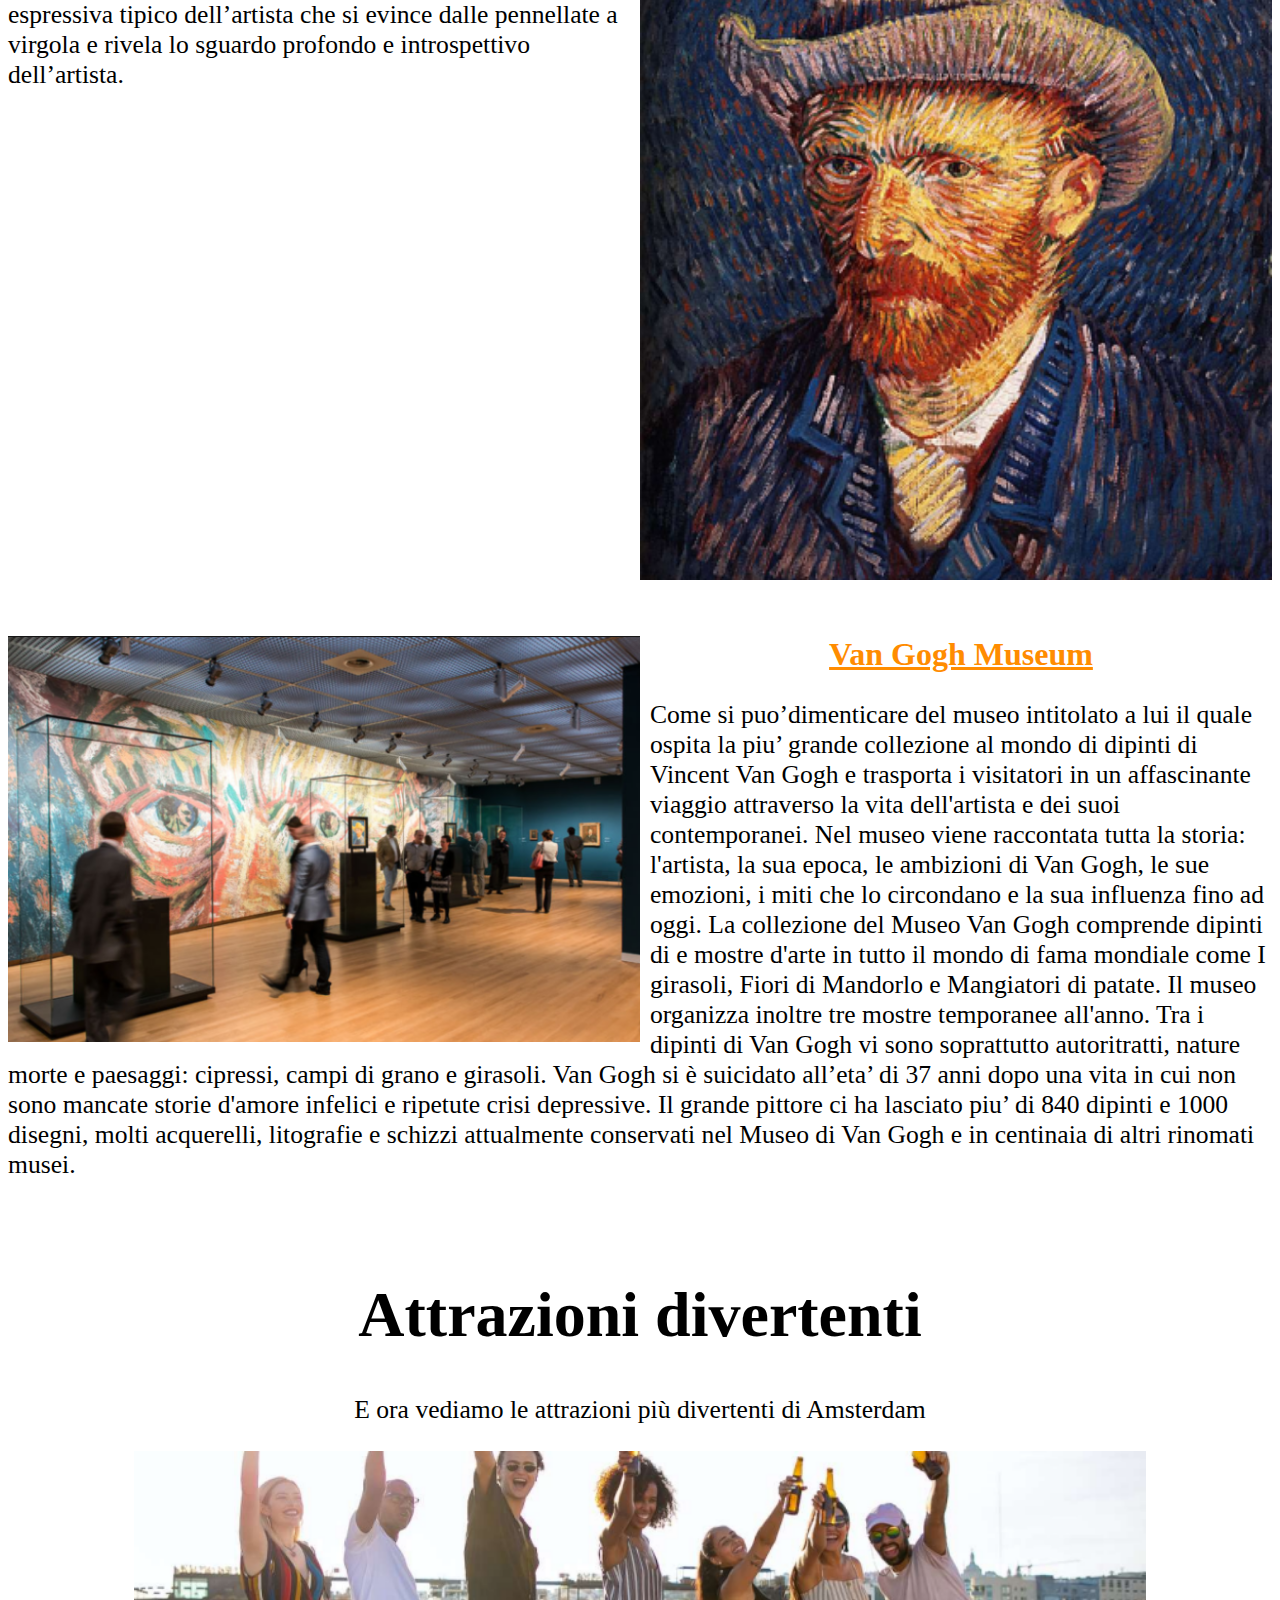
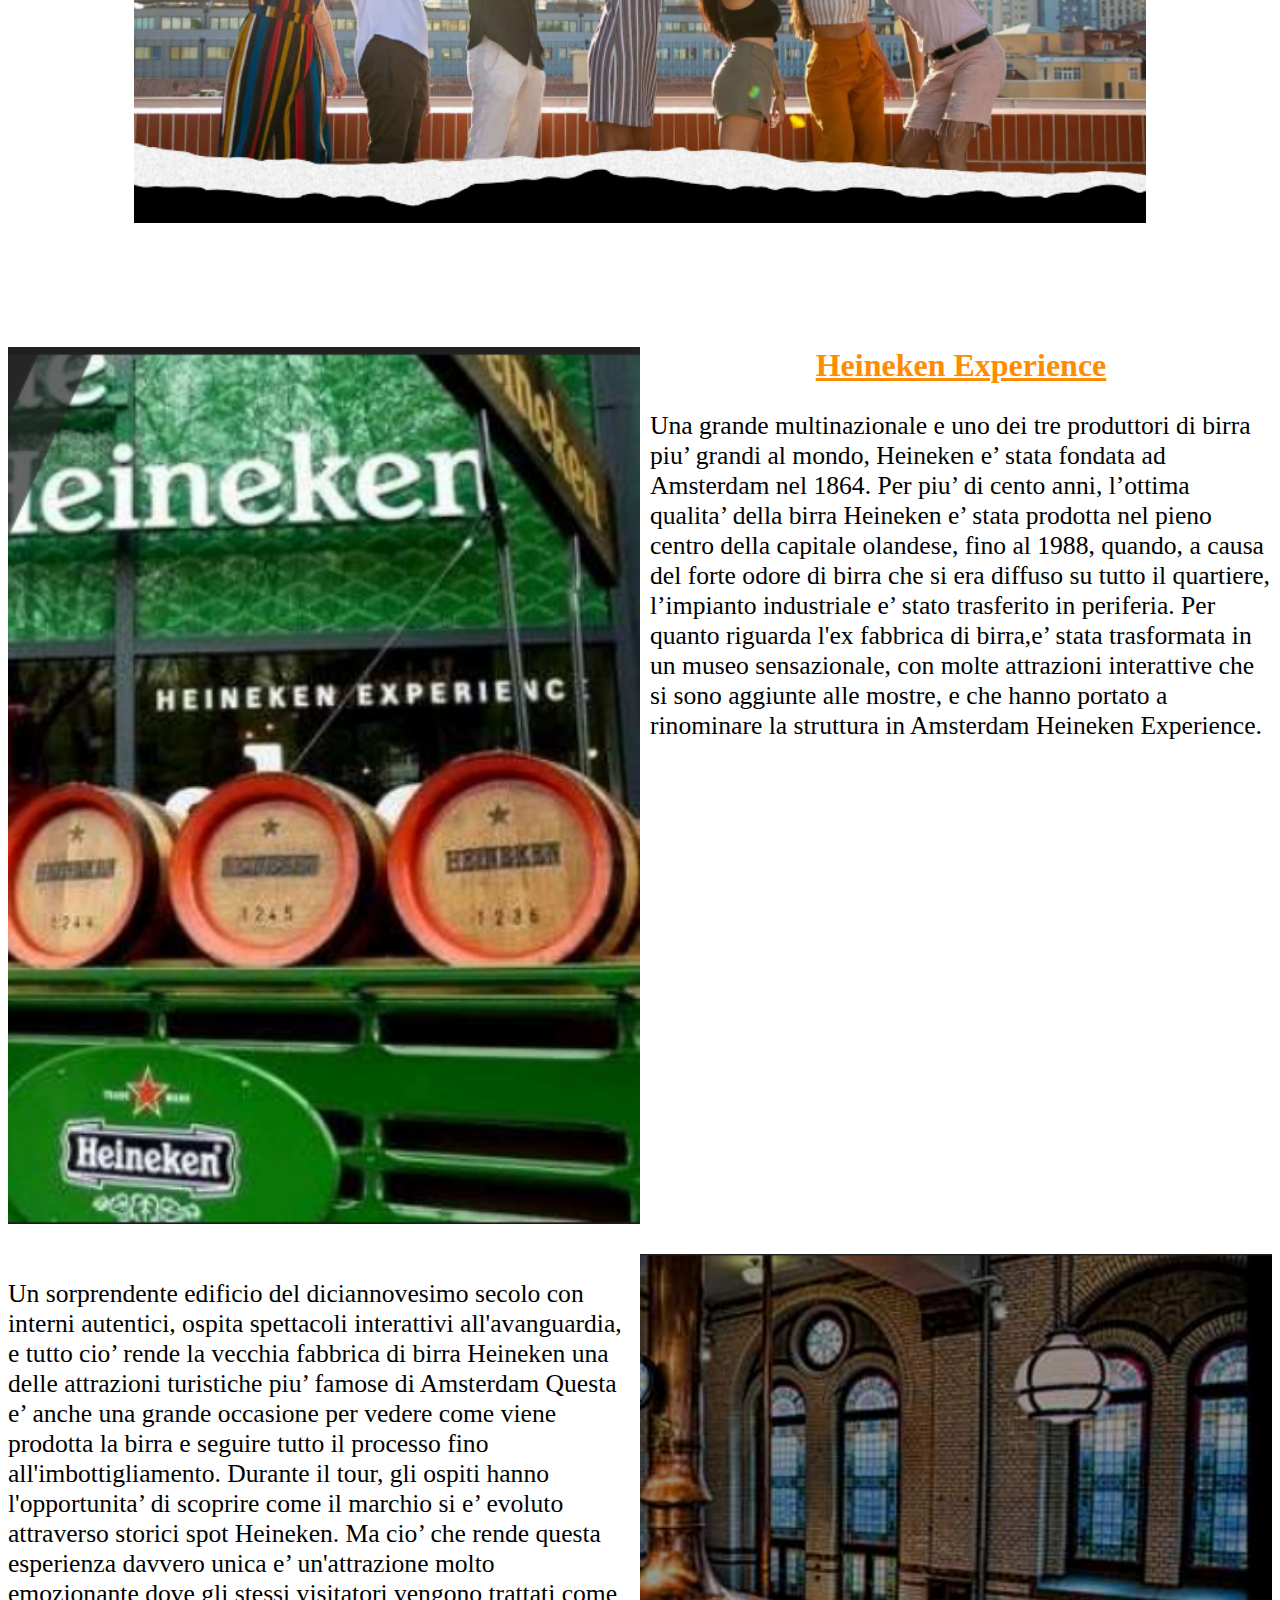
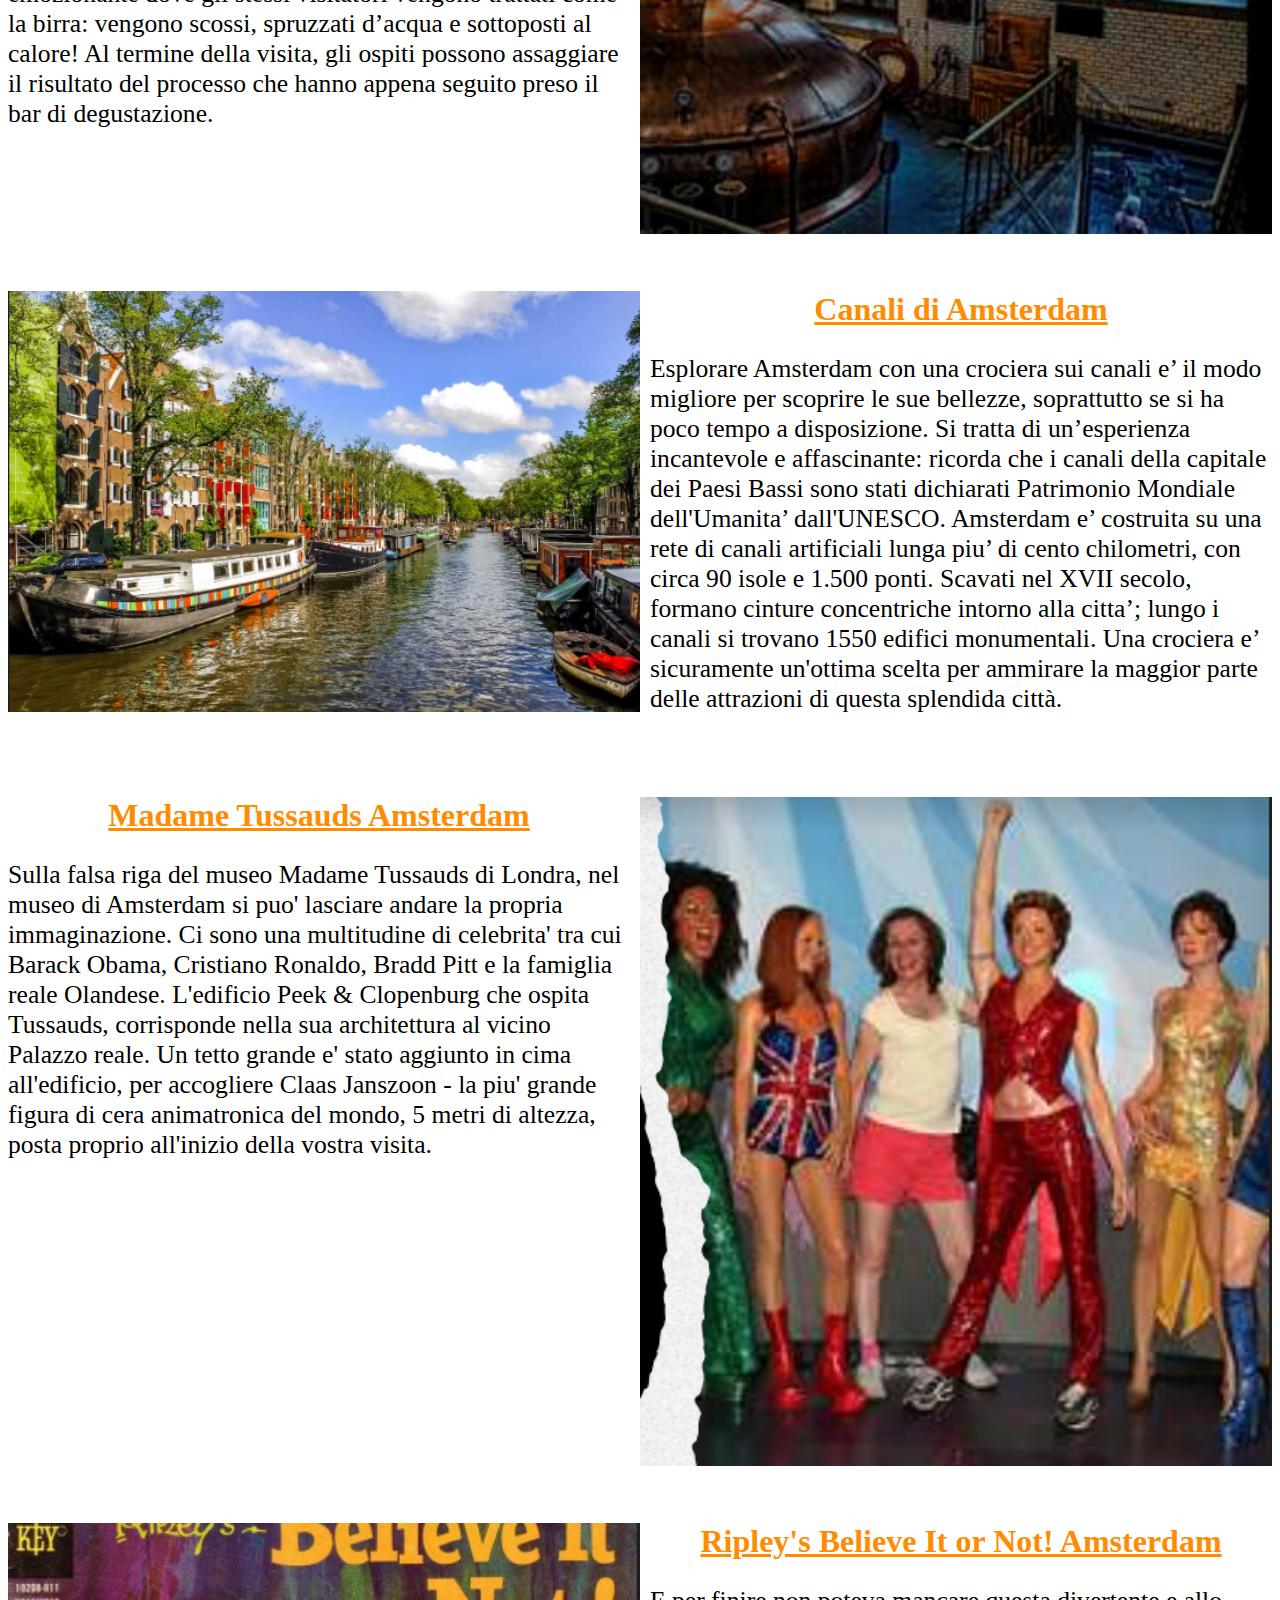
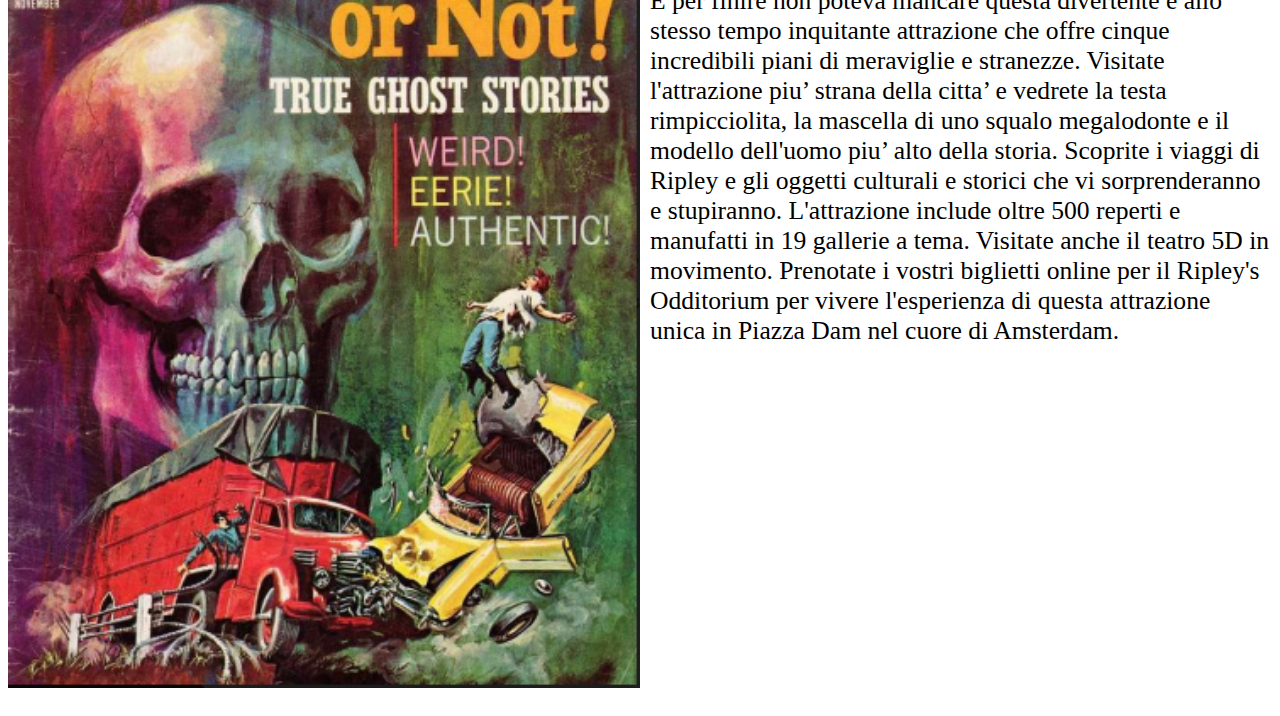
==== commit edbdc7f0: "Update index.html" ====
--- a/index.html
+++ b/index.html
@@ -5,8 +5,8 @@
     <meta http-equiv="X-UA-Compatible" content="IE=edge">
     <meta name="viewport" content="width=device-width, initial-scale=1.0">
     <title>Amsterdam</title>
-    <link rel="stylesheet" href="https://lorenzoazzalin.github.io/Stylesheet_Amsterdam.css/Stylesheet.css" />
-    <link rel="stylesheet" href="https://lorenzoazzalin.github.io/Stylesheet_Amsterdam.css/Stylesheet_Amsterdam.css" />
+    <link rel="stylesheet" href="Stylesheet.css" />
+    <link rel="stylesheet" href="Stylesheet_Amsterdam.css" />
     <script type="text/javascript" src="Routing.js"></script>
 </head>
 <body>
--- a/Stylesheet.css
+++ b/Stylesheet.css
@@ -0,0 +1,57 @@
+﻿#city_wrapper{/*crea la griglia in cui inserire le immagini*/
+	display:grid;
+	grid-template-columns: 1fr 4fr 4fr 1fr; /*divide la pagina in 4 parti tenendo conto delle dimensioni dello schermo*/
+	gap:10px;
+}
+p{/*Specifico le dimensioni del carattere per il tag <p>*/
+	font-size: 2vw;
+}
+
+article{/*Fa in modo che ogni articolo prenda l'intero spazio in cui viene inserito*/
+	display:block;
+	grid-column:1/5;
+	margin-bottom:20px;
+}
+.link_button {  /*Fornisce uno stile ai link per raggiungere Google Maps*/
+	background:none;
+	border:none;
+	color:darkorange;
+	text-decoration:underline;
+	cursor:pointer;
+	font-size: 2.5vw;
+	font-family:serif;
+}
+.floating_article { /*Serve a mettere un articolo al centro dello schermo*/
+	display: block;
+	grid-column: 2/4;
+	text-align: center;
+}
+
+.left_article_image {/*Serve a mettere le immagini sulla sinistra della pagina, per poter posizionare i caratteri da un lato piuttosto che dall'altro*/
+	float: left;
+	width: 50%;
+	margin-right: 10px;
+}
+.section{ /*Serve ad organizzare l'artiolo in sezioni*/
+	display:inline-block;
+}
+.right_article_image {
+	float: right;
+	width: 50%;
+	margin-left: 10px;
+}
+img { /*Setta le immagini all'ottanta percento di larghezza*/
+	width: 80%;
+	text-align: center;
+}
+h1 {/*Setta la dimensioni per i tag <h1> e <h2>, questi ultimi verranno usati per i titoli*/
+	font-size: 5vw;
+	text-align: center;
+	grid-column: 1/5;
+}
+h2 {
+	font-size: 2.5vw;
+	text-align: center;
+	grid-column: 1/5;
+}
+
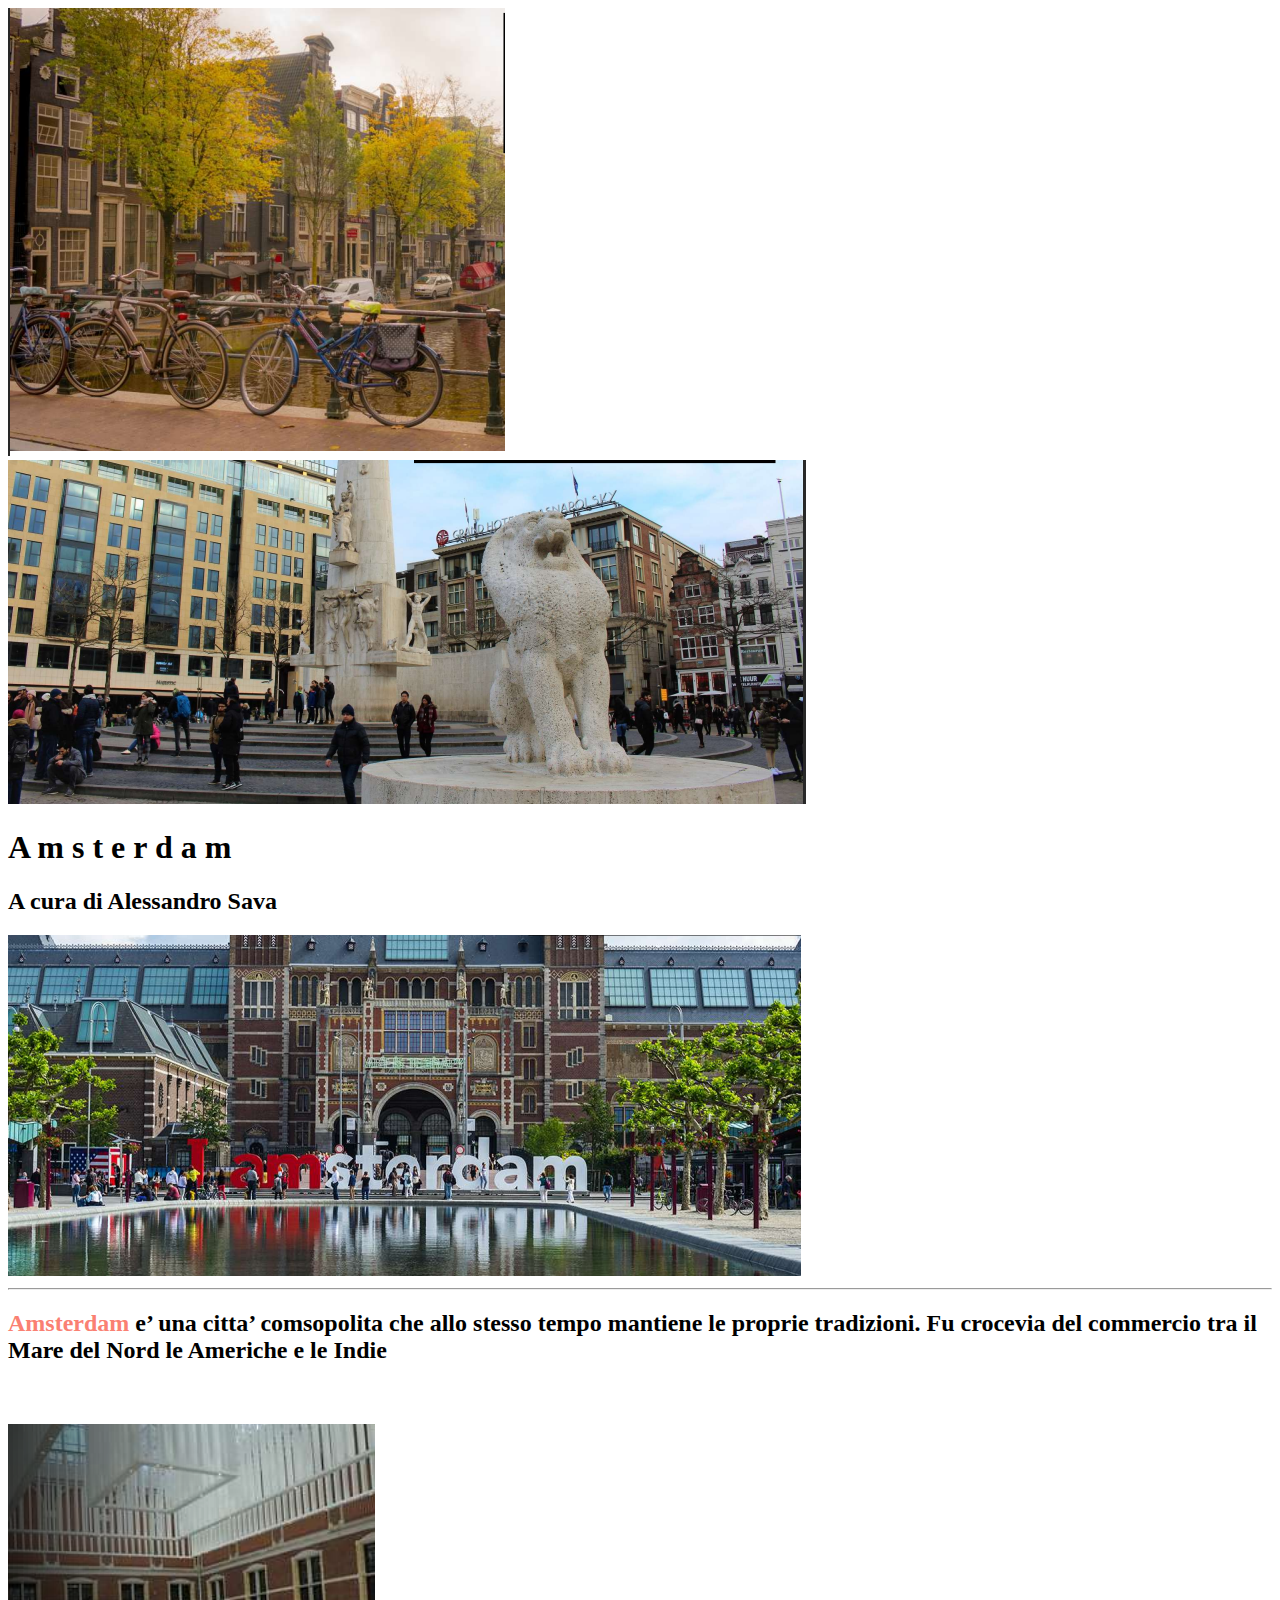
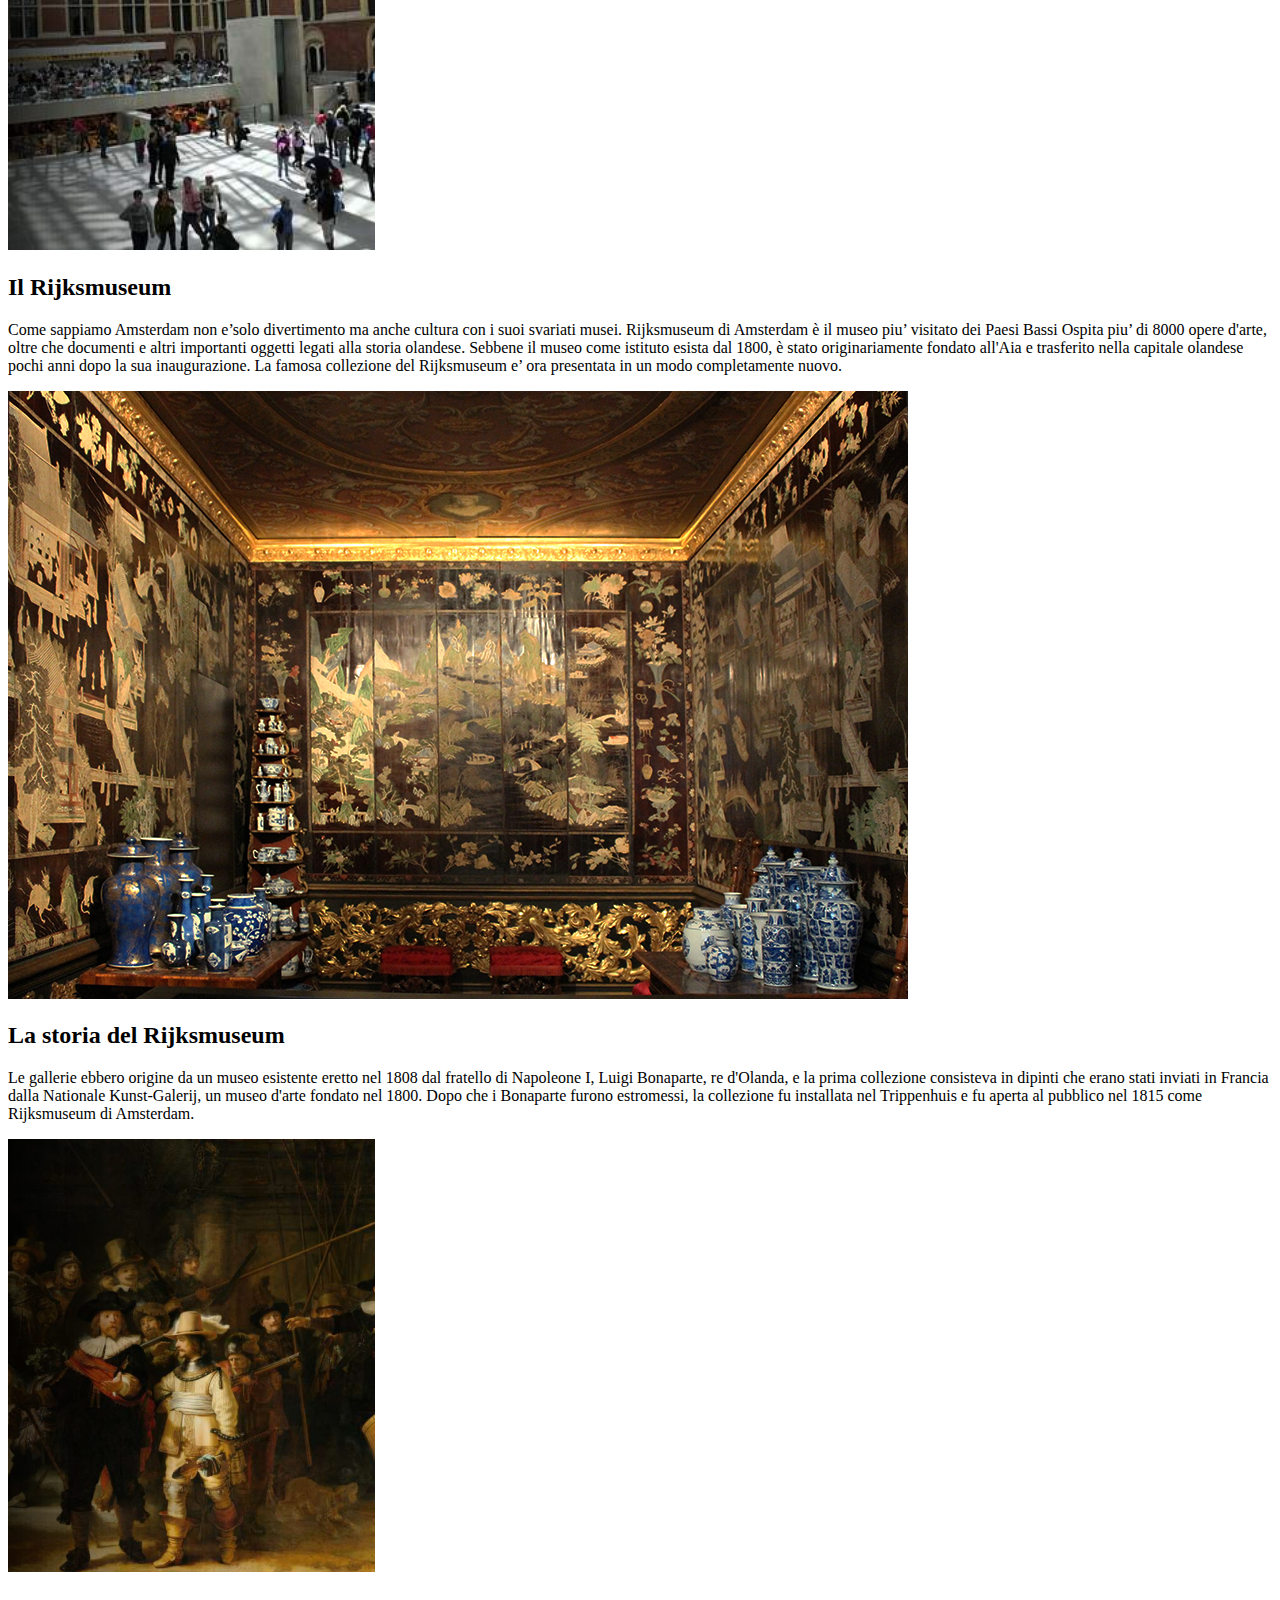
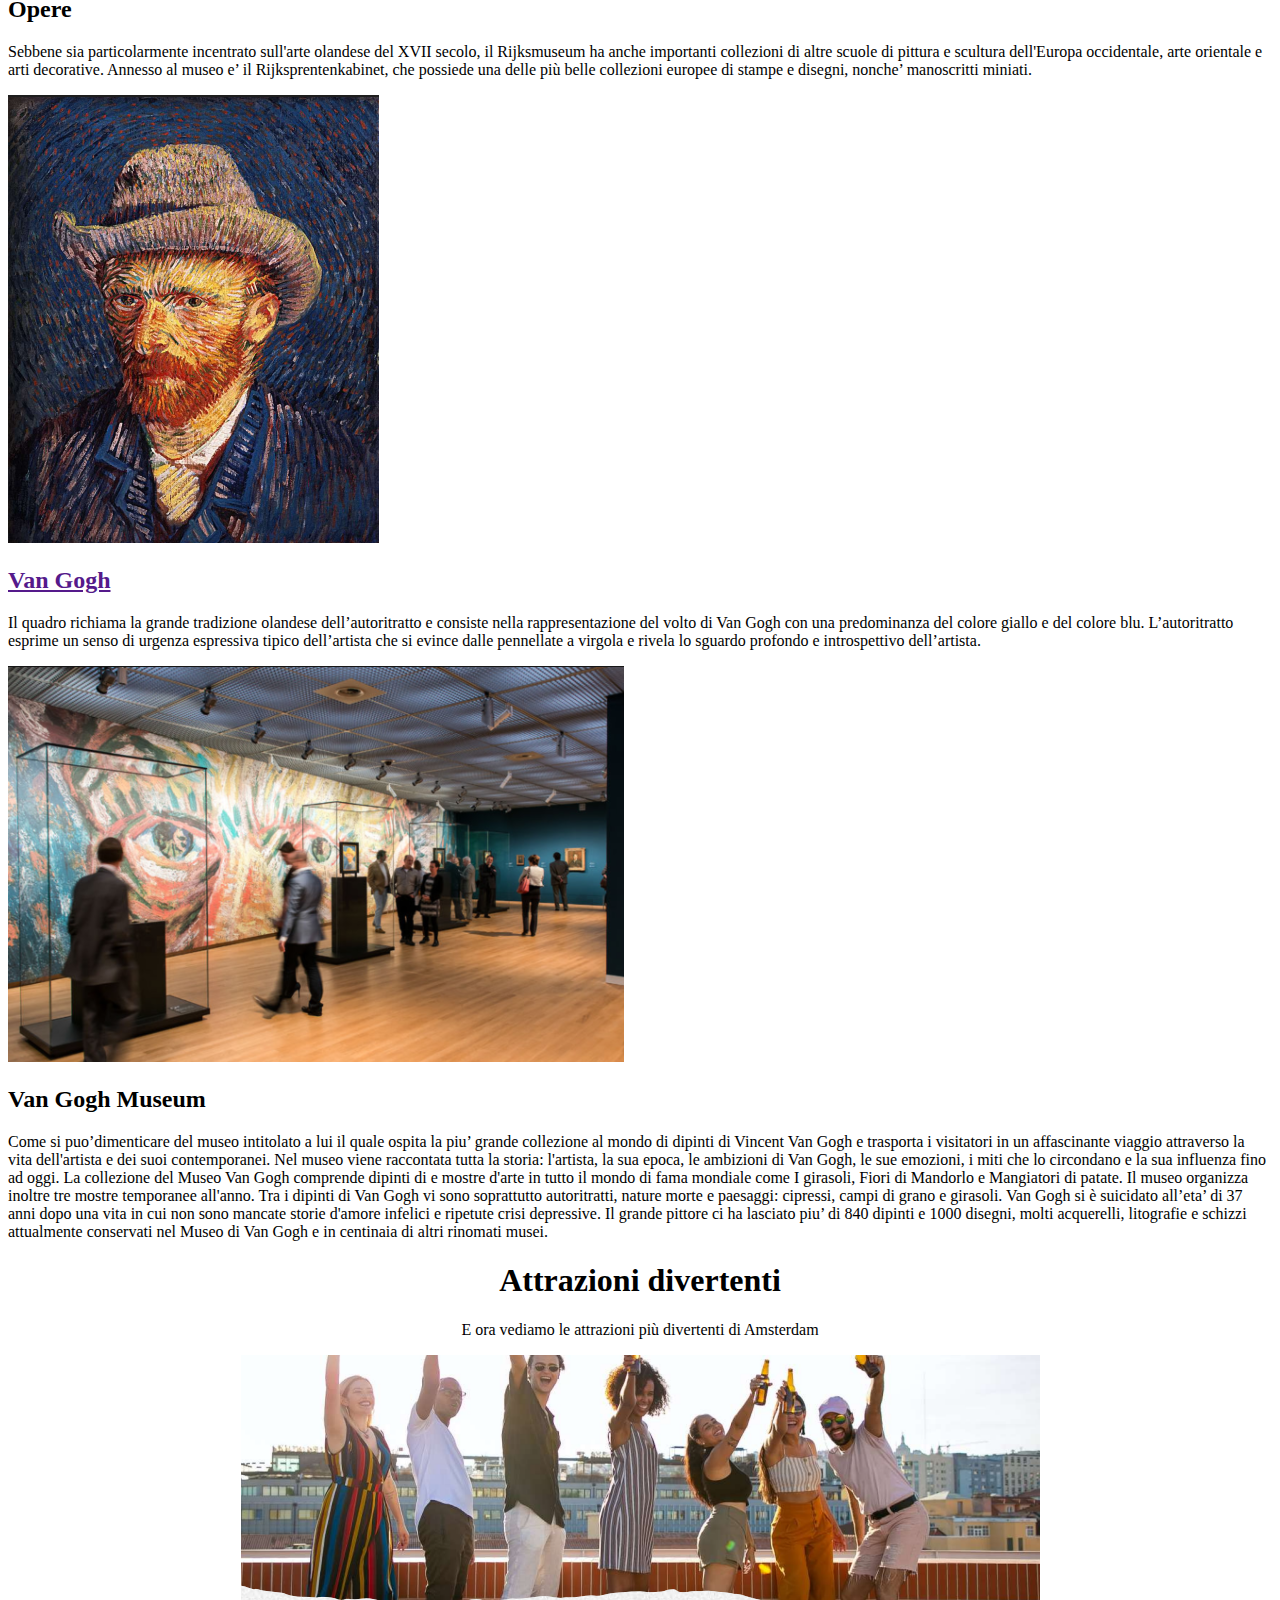
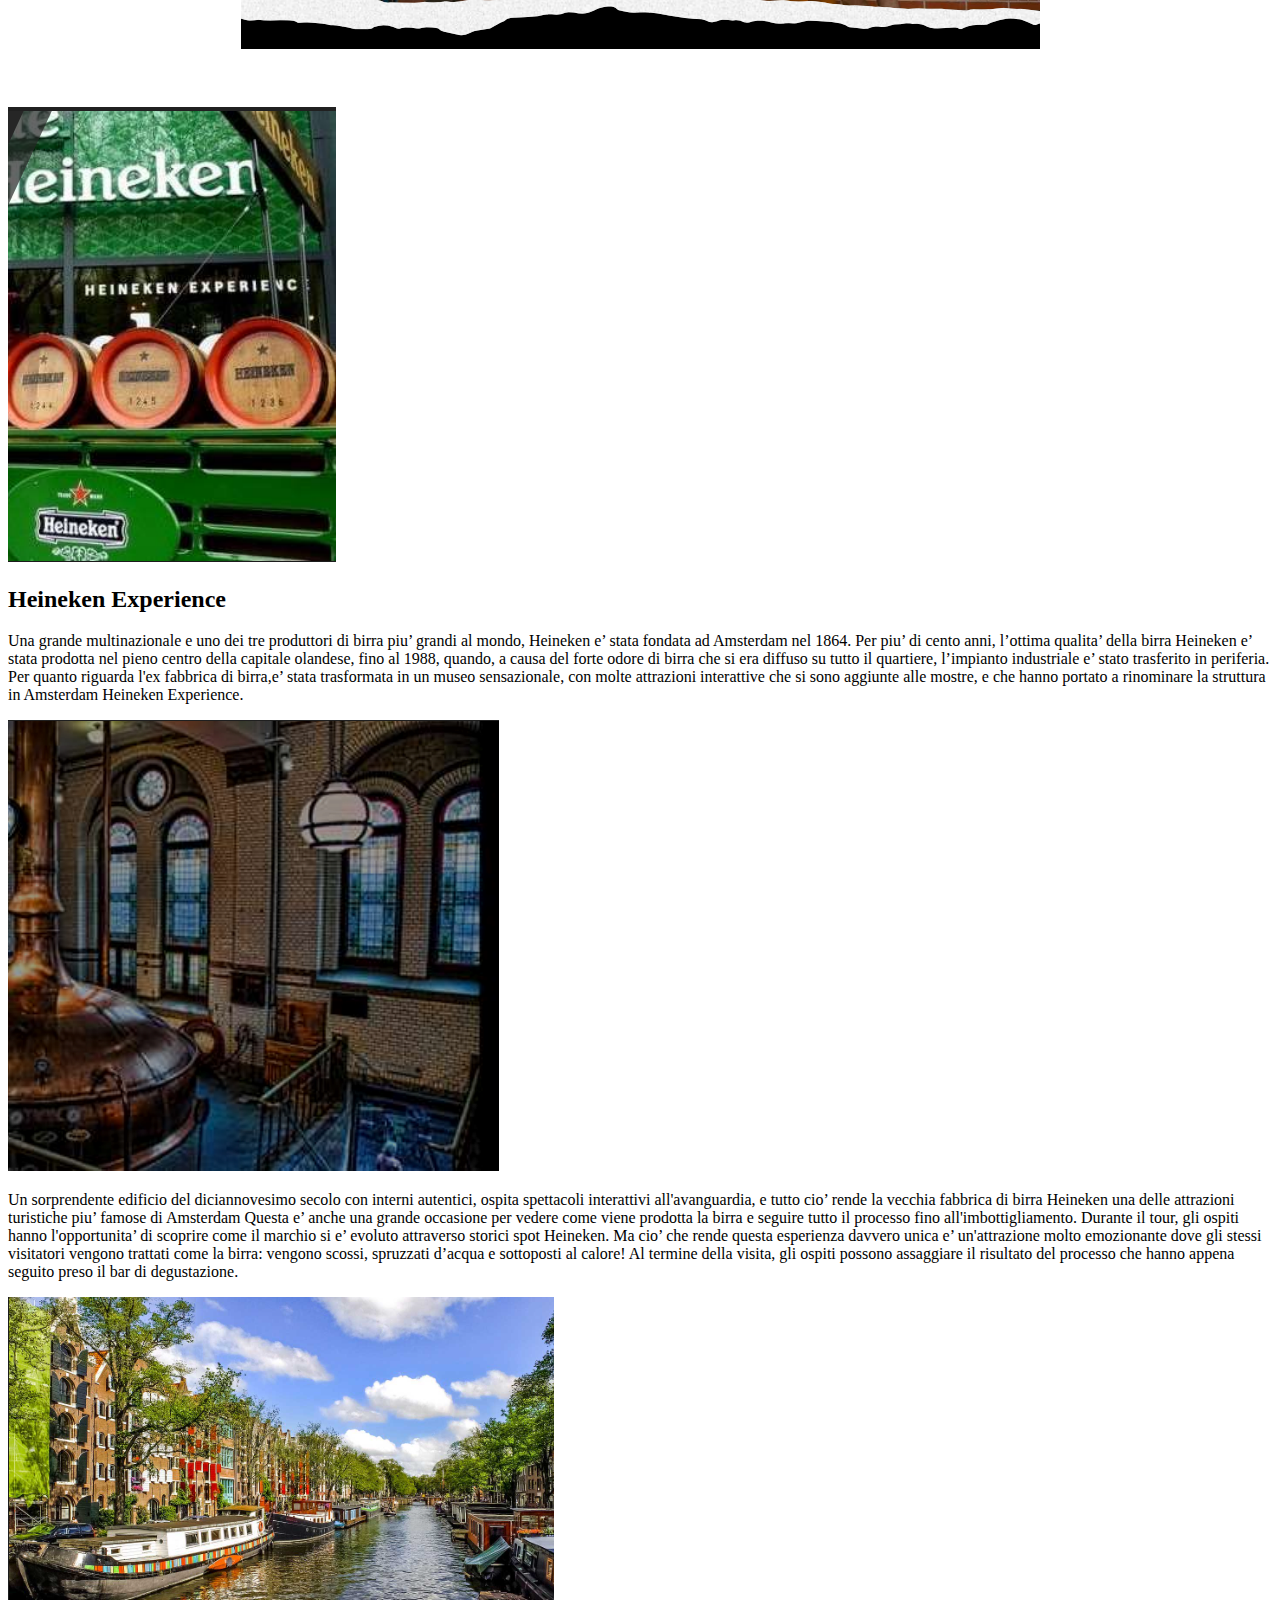
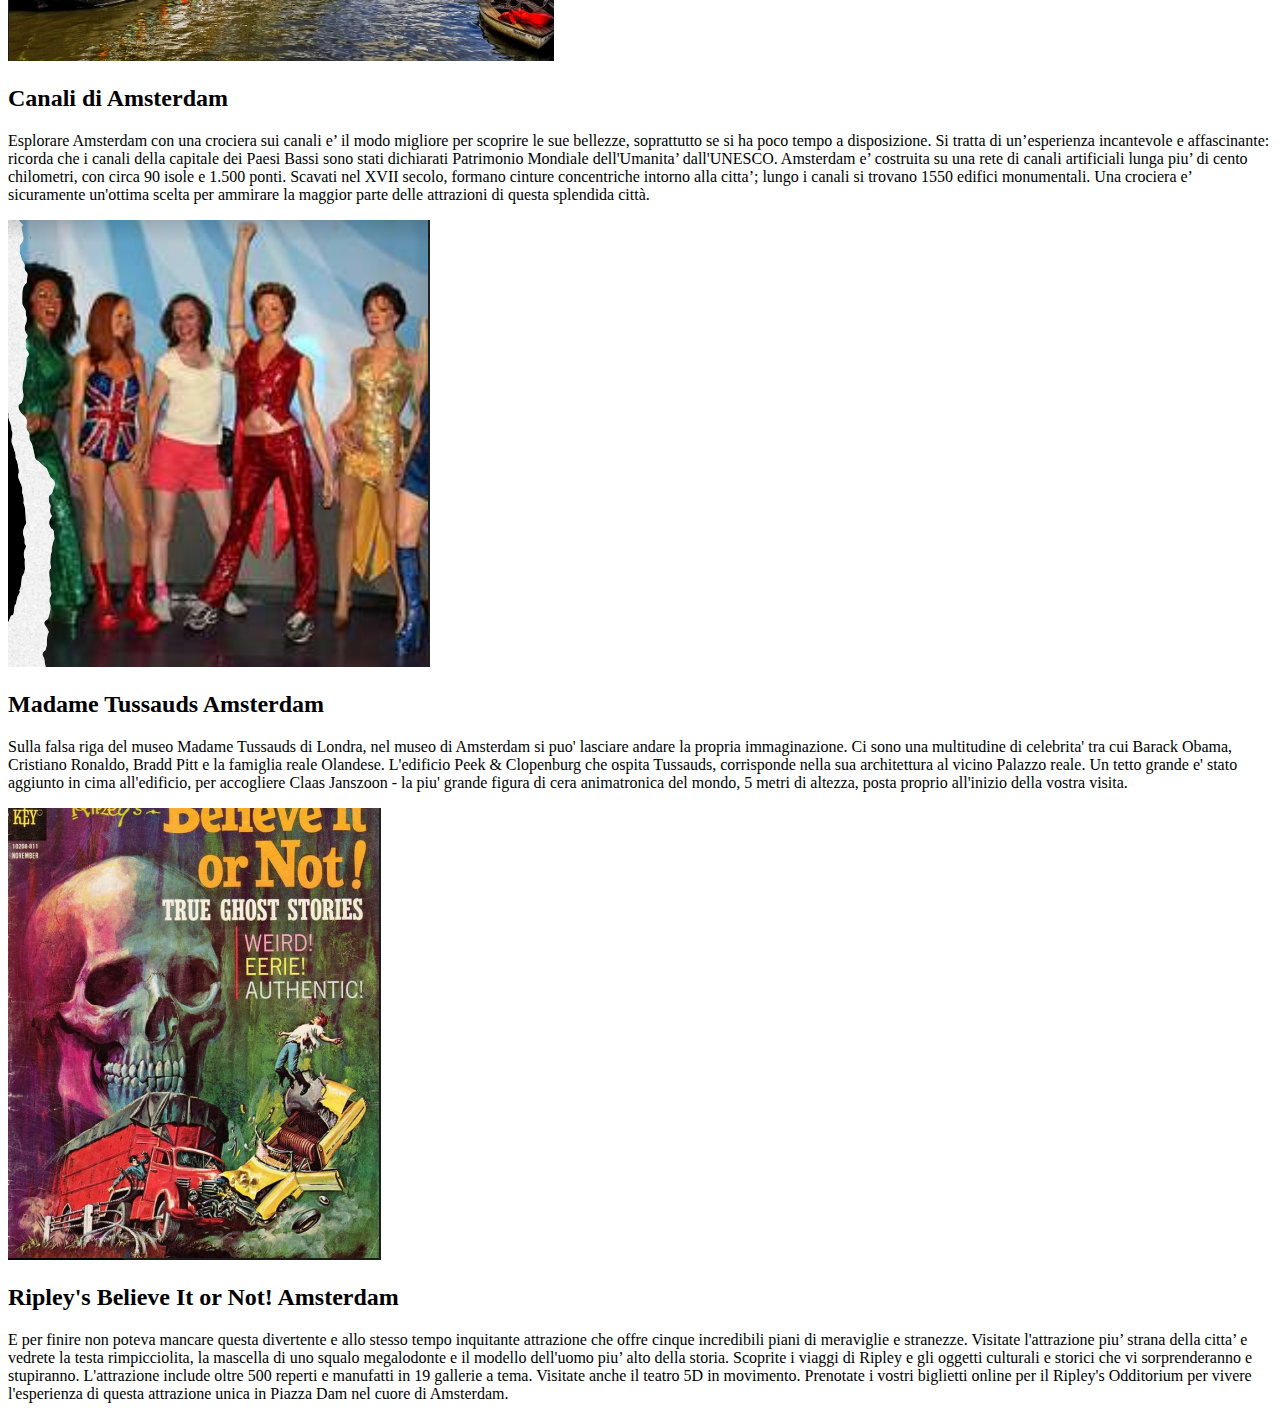
==== commit a5094975: "Update index.html" ====
--- a/index.html
+++ b/index.html
@@ -5,8 +5,8 @@
     <meta http-equiv="X-UA-Compatible" content="IE=edge">
     <meta name="viewport" content="width=device-width, initial-scale=1.0">
     <title>Amsterdam</title>
-    <link rel="stylesheet" href="Stylesheet.css" />
-    <link rel="stylesheet" href="Stylesheet_Amsterdam.css" />
+    <link rel="stylesheet" href="https://LorenzoAzzalin/LorenzoAzzalin.github.io/Stylesheet.css" />
+    <link rel="stylesheet" href="https://LorenzoAzzalin/LorenzoAzzalin.github.io/Stylesheet_Amsterdam.css" />
     <script type="text/javascript" src="Routing.js"></script>
 </head>
 <body>
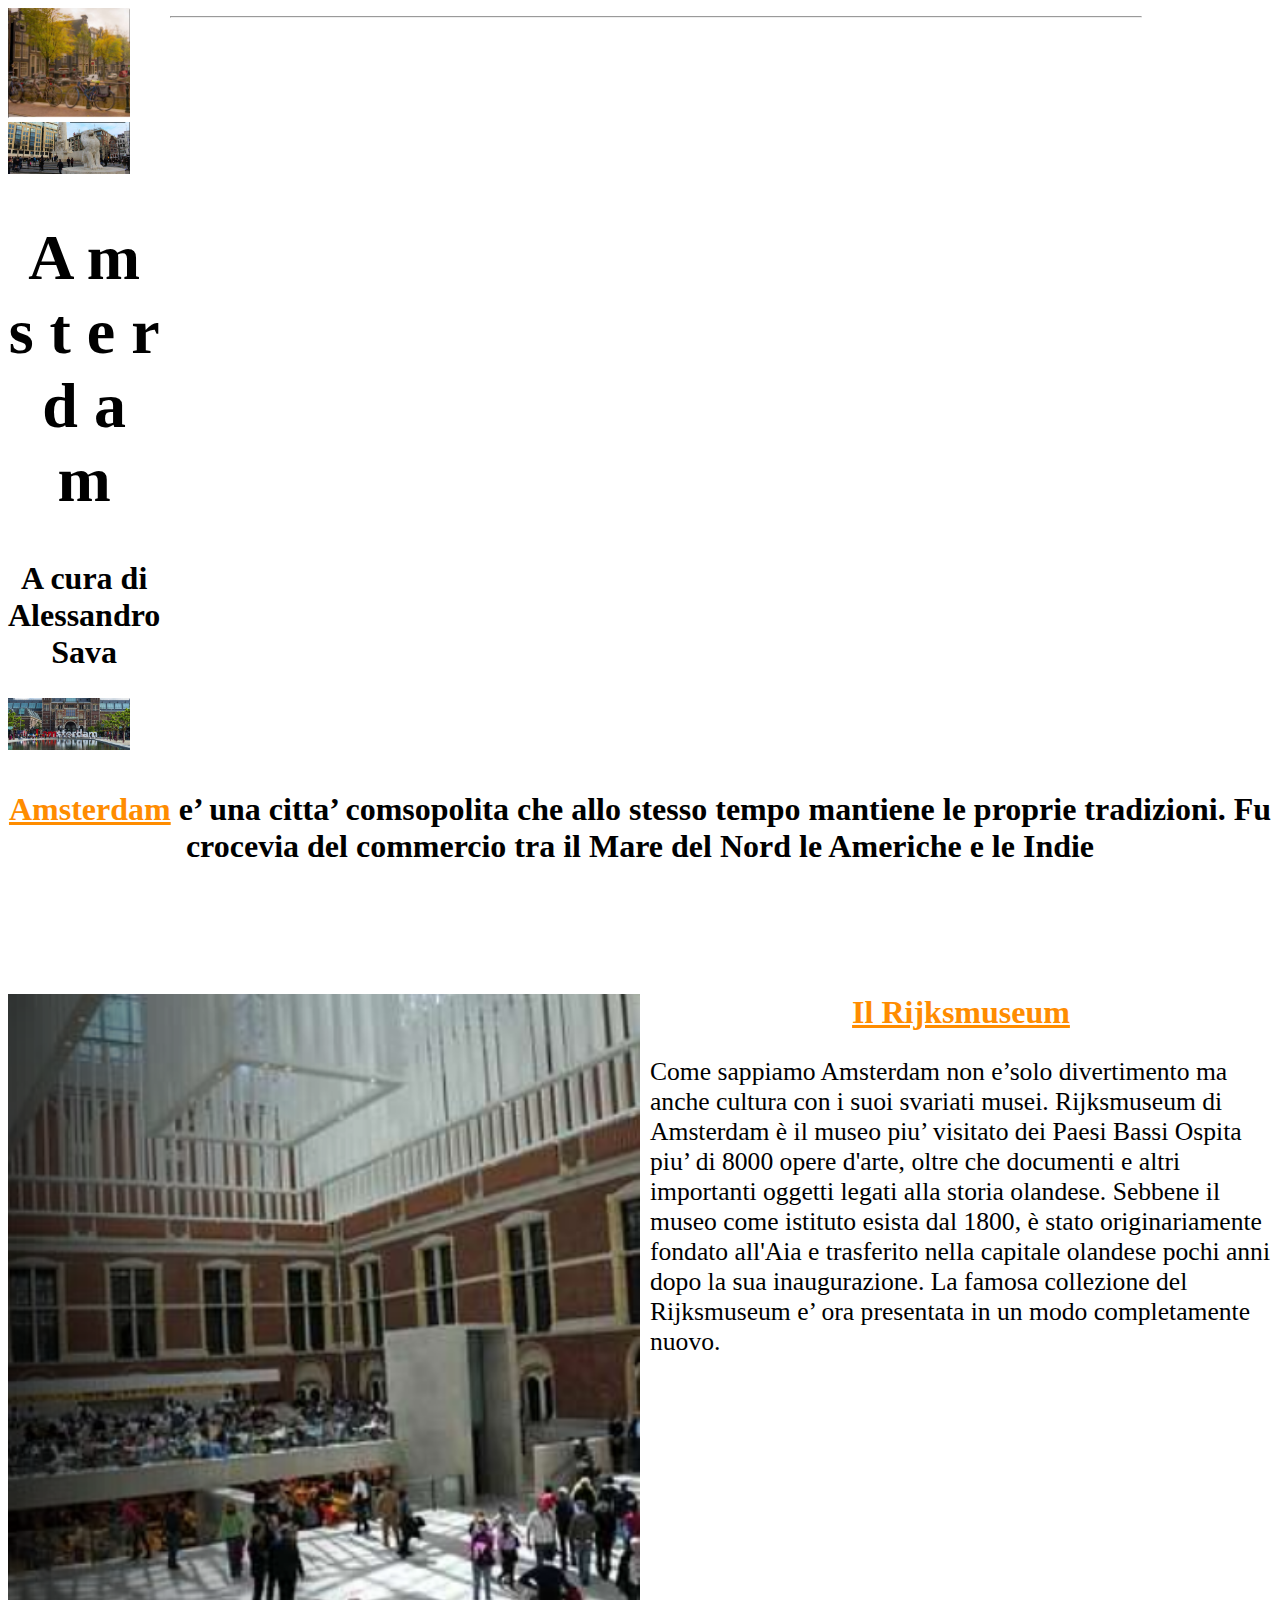
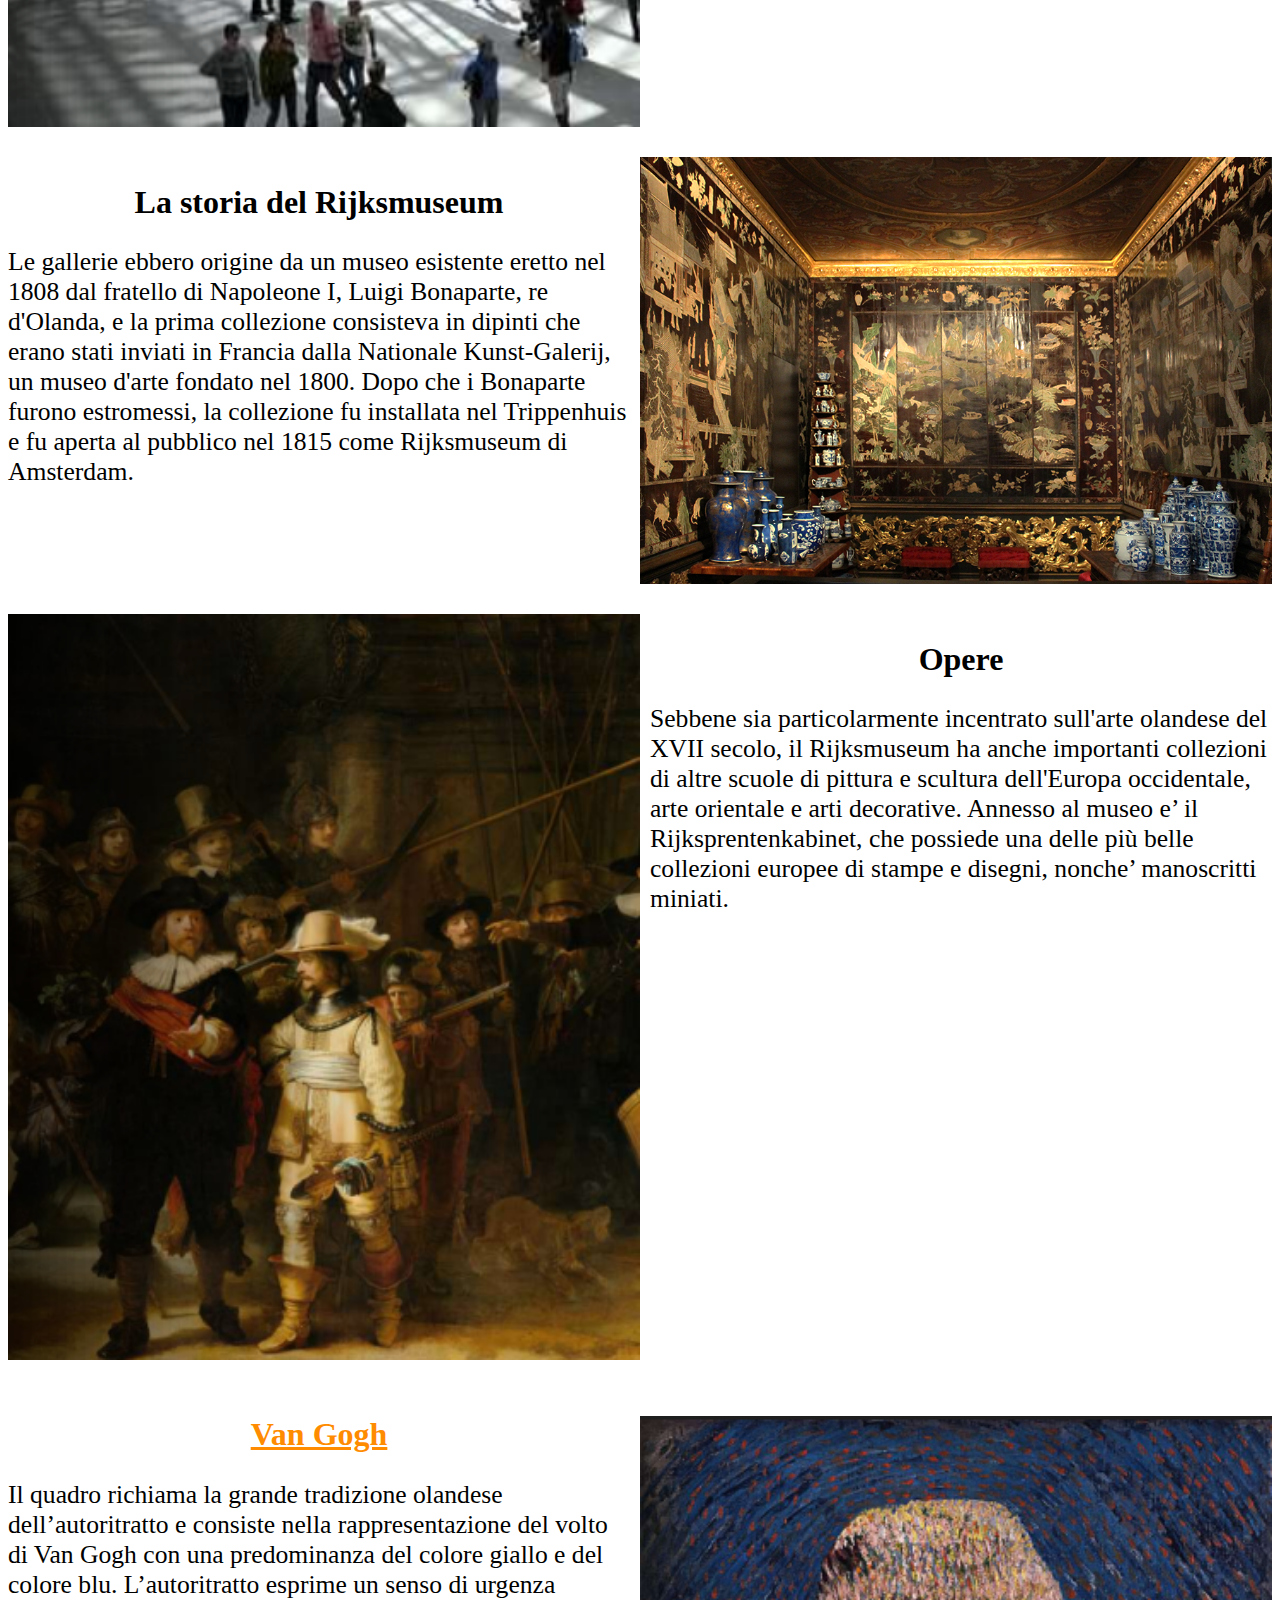
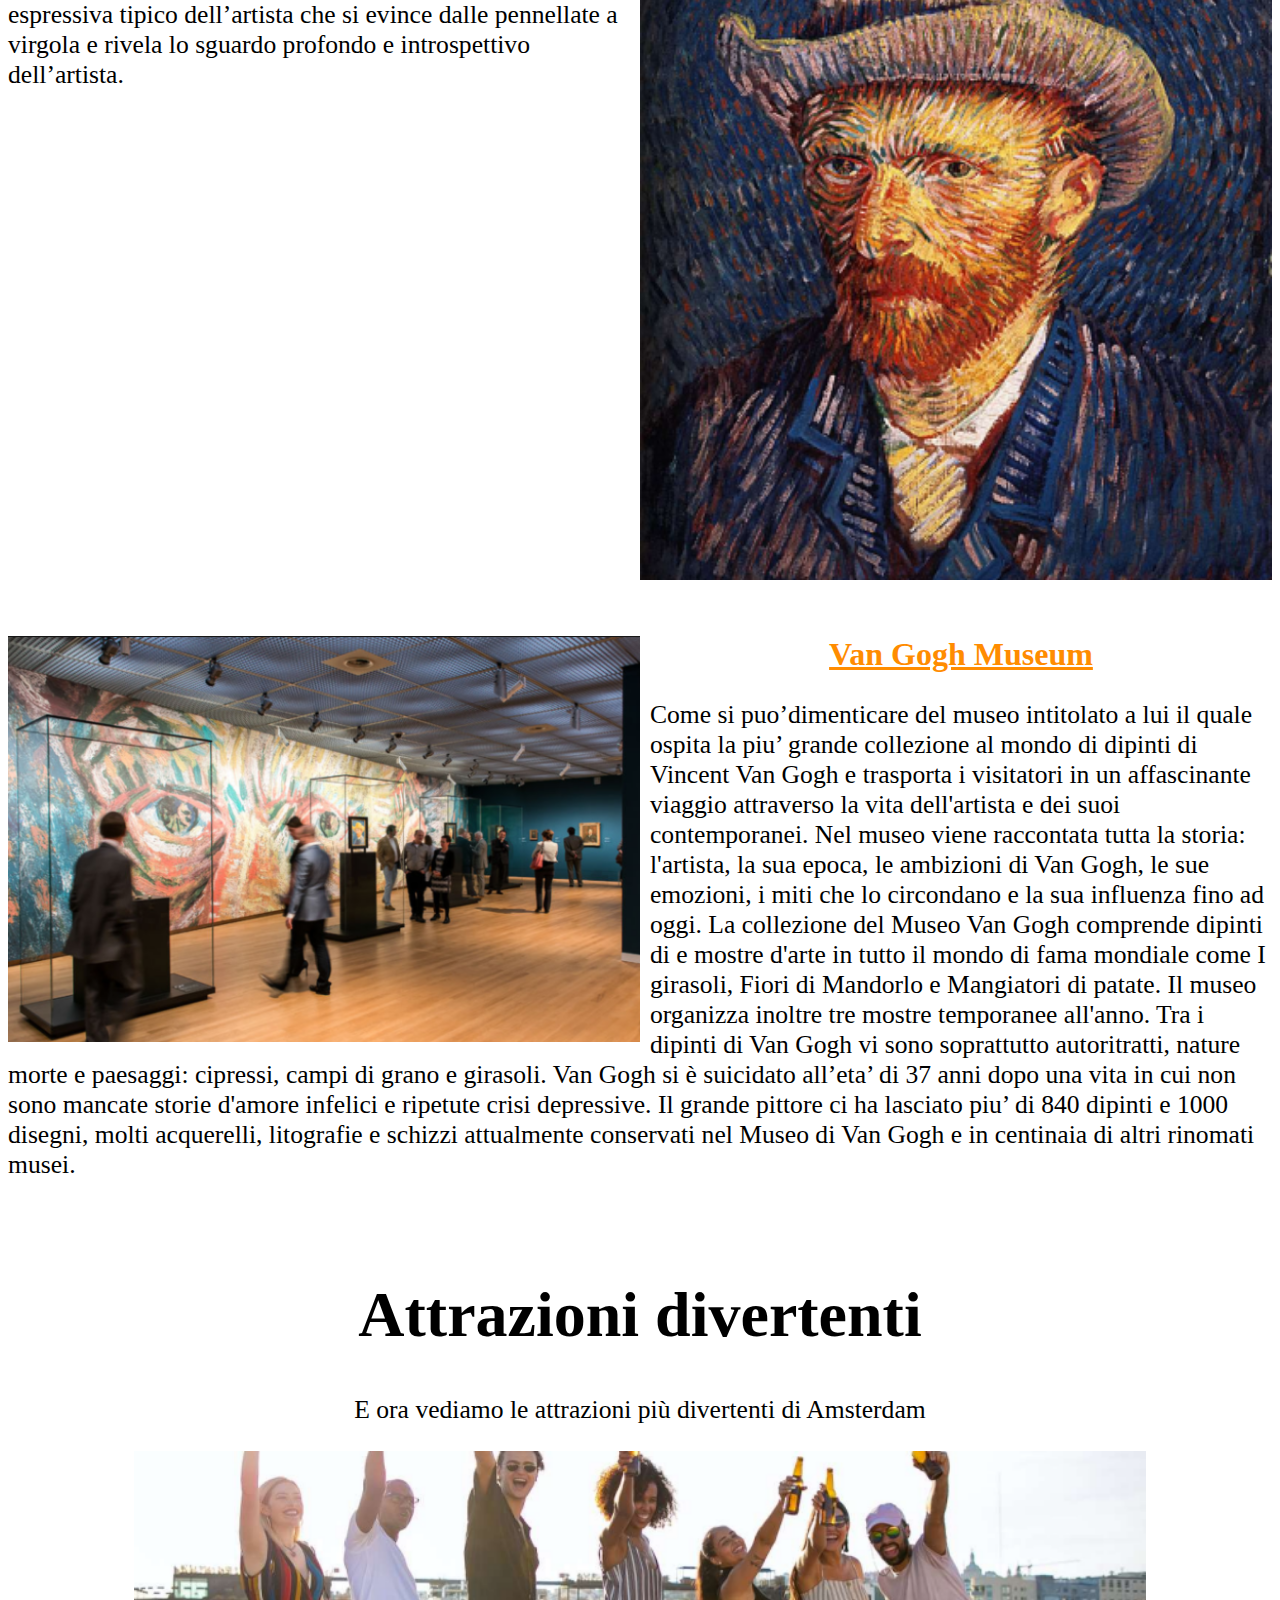
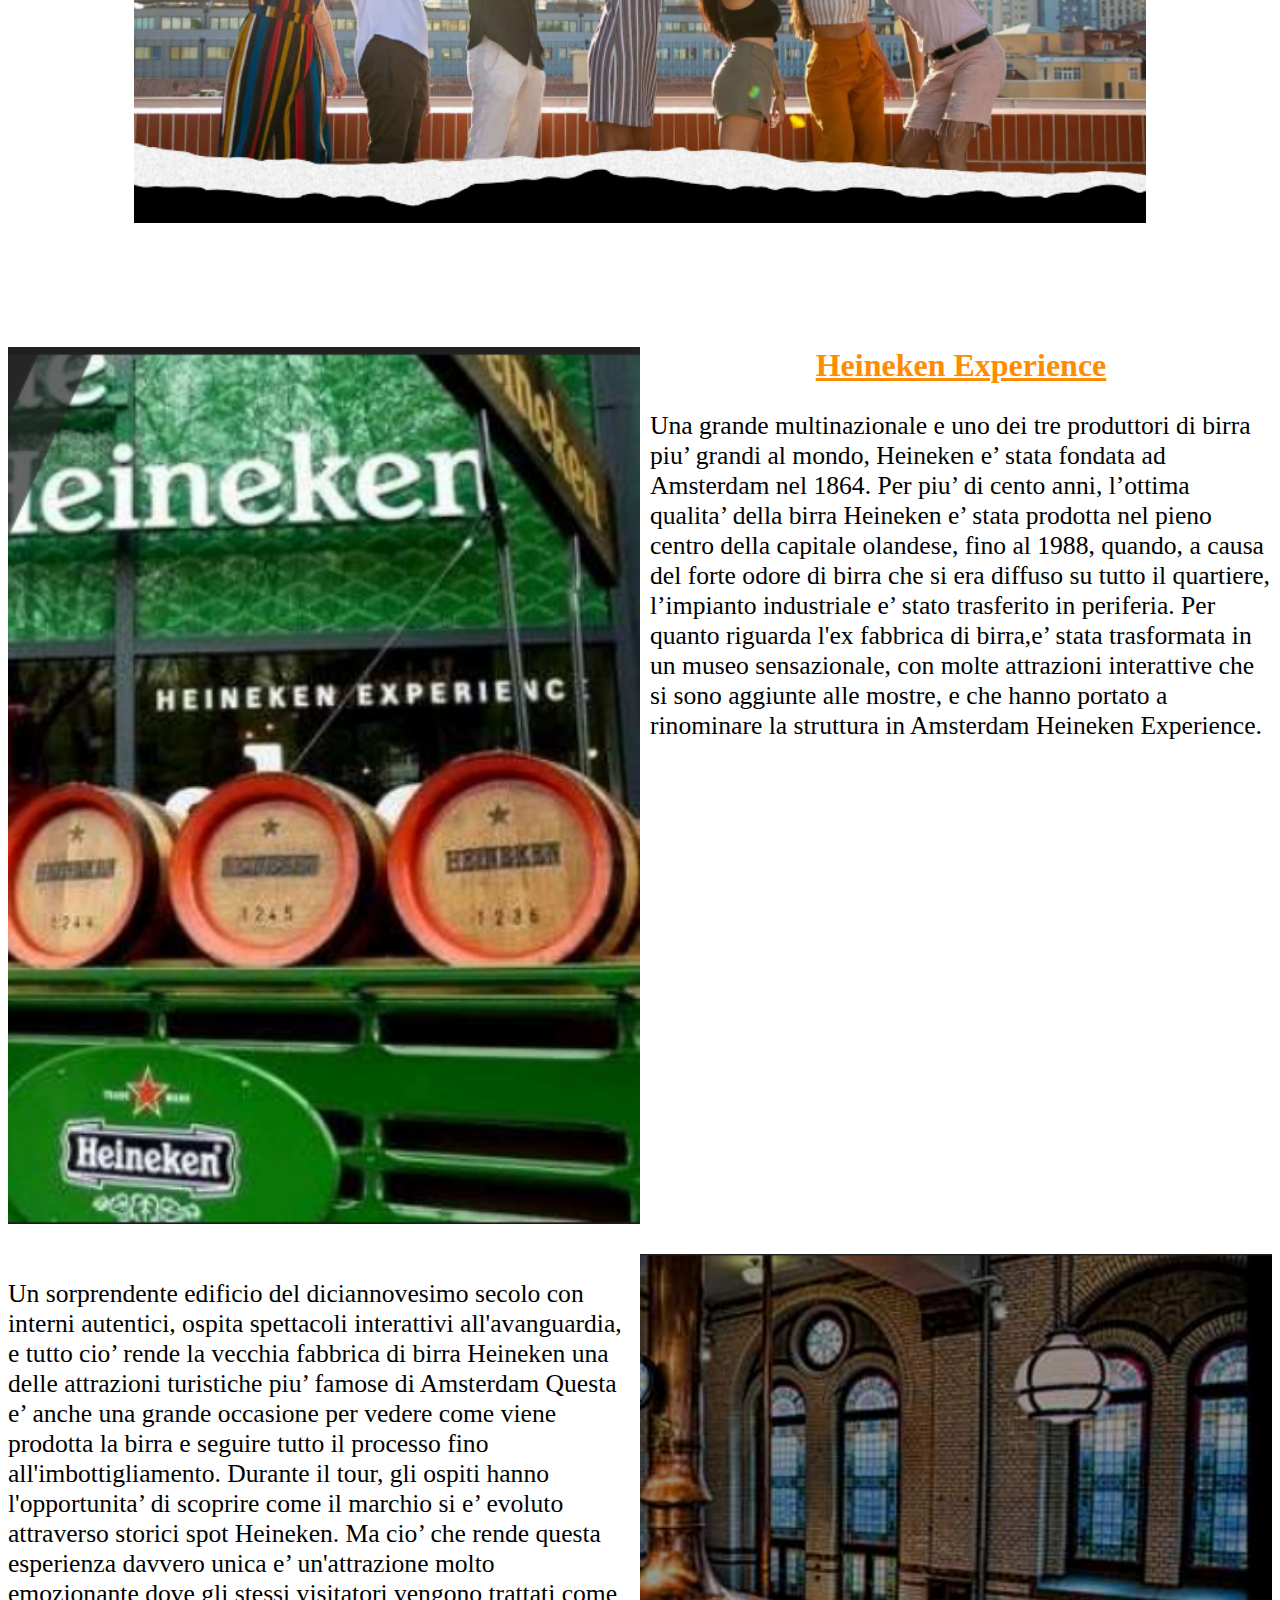
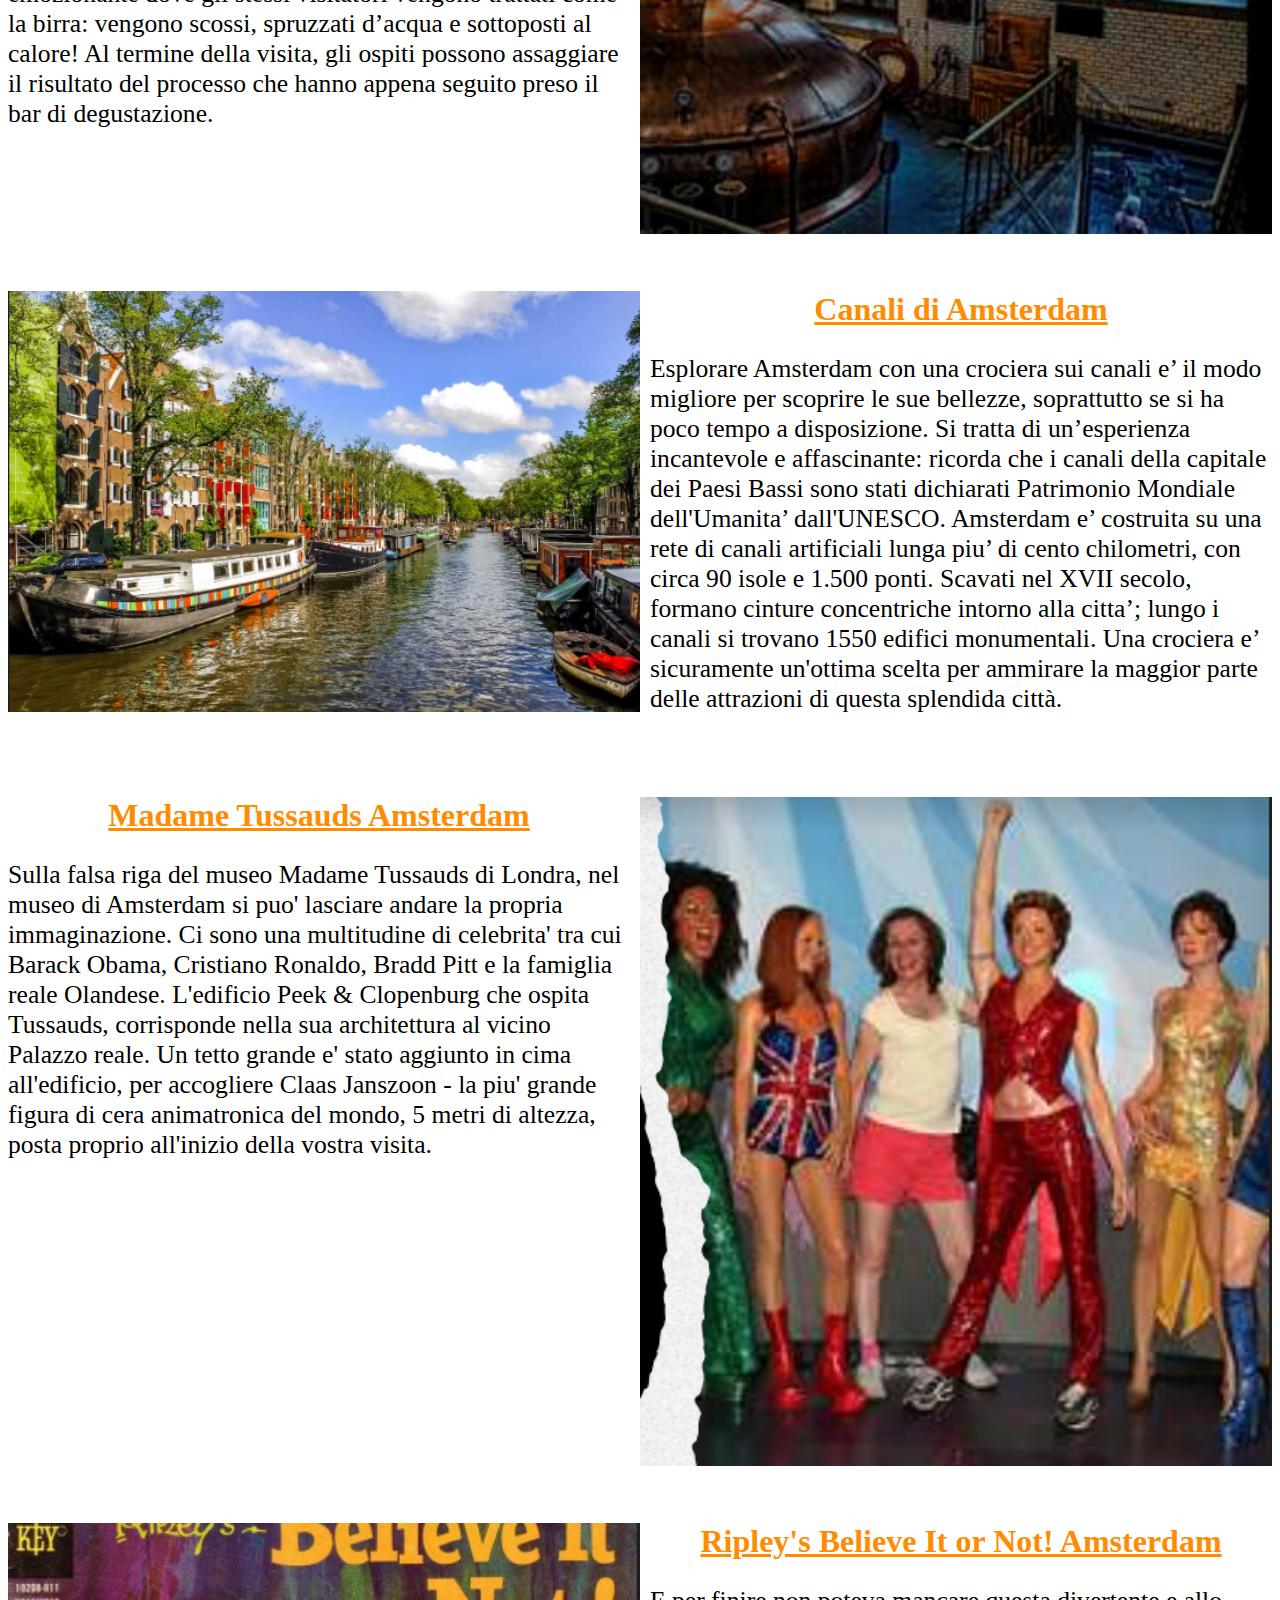
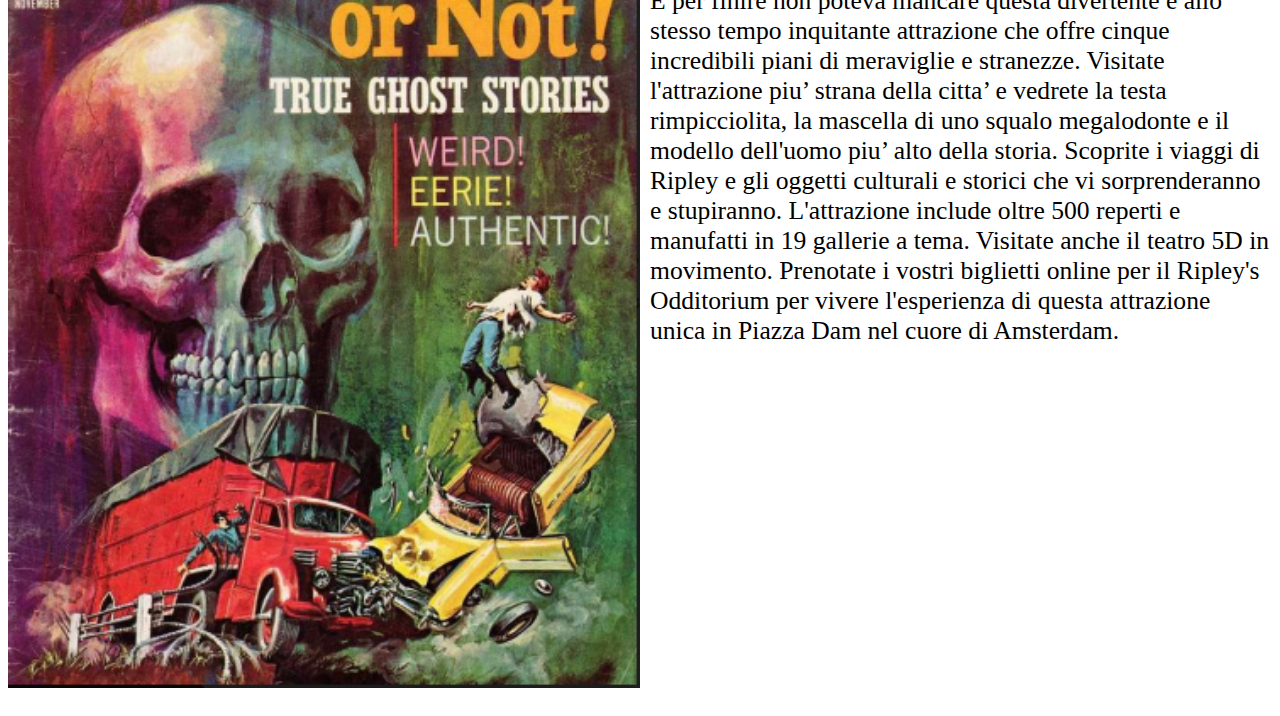
==== commit 8513b5c1: "Update index.html" ====
--- a/index.html
+++ b/index.html
@@ -5,8 +5,8 @@
     <meta http-equiv="X-UA-Compatible" content="IE=edge">
     <meta name="viewport" content="width=device-width, initial-scale=1.0">
     <title>Amsterdam</title>
-    <link rel="stylesheet" href="https://LorenzoAzzalin/LorenzoAzzalin.github.io/Stylesheet.css" />
-    <link rel="stylesheet" href="https://LorenzoAzzalin/LorenzoAzzalin.github.io/Stylesheet_Amsterdam.css" />
+    <link rel="stylesheet" href="Stylesheet.css" />
+    <link rel="stylesheet" href="Stylesheet_Amsterdam.css" />
     <script type="text/javascript" src="Routing.js"></script>
 </head>
 <body>
--- a/Stylesheet.css
+++ b/Stylesheet.css
@@ -0,0 +1,57 @@
+﻿#city_wrapper{/*crea la griglia in cui inserire le immagini*/
+	display:grid;
+	grid-template-columns: 1fr 4fr 4fr 1fr; /*divide la pagina in 4 parti tenendo conto delle dimensioni dello schermo*/
+	gap:10px;
+}
+p{/*Specifico le dimensioni del carattere per il tag <p>*/
+	font-size: 2vw;
+}
+
+article{/*Fa in modo che ogni articolo prenda l'intero spazio in cui viene inserito*/
+	display:block;
+	grid-column:1/5;
+	margin-bottom:20px;
+}
+.link_button {  /*Fornisce uno stile ai link per raggiungere Google Maps*/
+	background:none;
+	border:none;
+	color:darkorange;
+	text-decoration:underline;
+	cursor:pointer;
+	font-size: 2.5vw;
+	font-family:serif;
+}
+.floating_article { /*Serve a mettere un articolo al centro dello schermo*/
+	display: block;
+	grid-column: 2/4;
+	text-align: center;
+}
+
+.left_article_image {/*Serve a mettere le immagini sulla sinistra della pagina, per poter posizionare i caratteri da un lato piuttosto che dall'altro*/
+	float: left;
+	width: 50%;
+	margin-right: 10px;
+}
+.section{ /*Serve ad organizzare l'artiolo in sezioni*/
+	display:inline-block;
+}
+.right_article_image {
+	float: right;
+	width: 50%;
+	margin-left: 10px;
+}
+img { /*Setta le immagini all'ottanta percento di larghezza*/
+	width: 80%;
+	text-align: center;
+}
+h1 {/*Setta la dimensioni per i tag <h1> e <h2>, questi ultimi verranno usati per i titoli*/
+	font-size: 5vw;
+	text-align: center;
+	grid-column: 1/5;
+}
+h2 {
+	font-size: 2.5vw;
+	text-align: center;
+	grid-column: 1/5;
+}
+
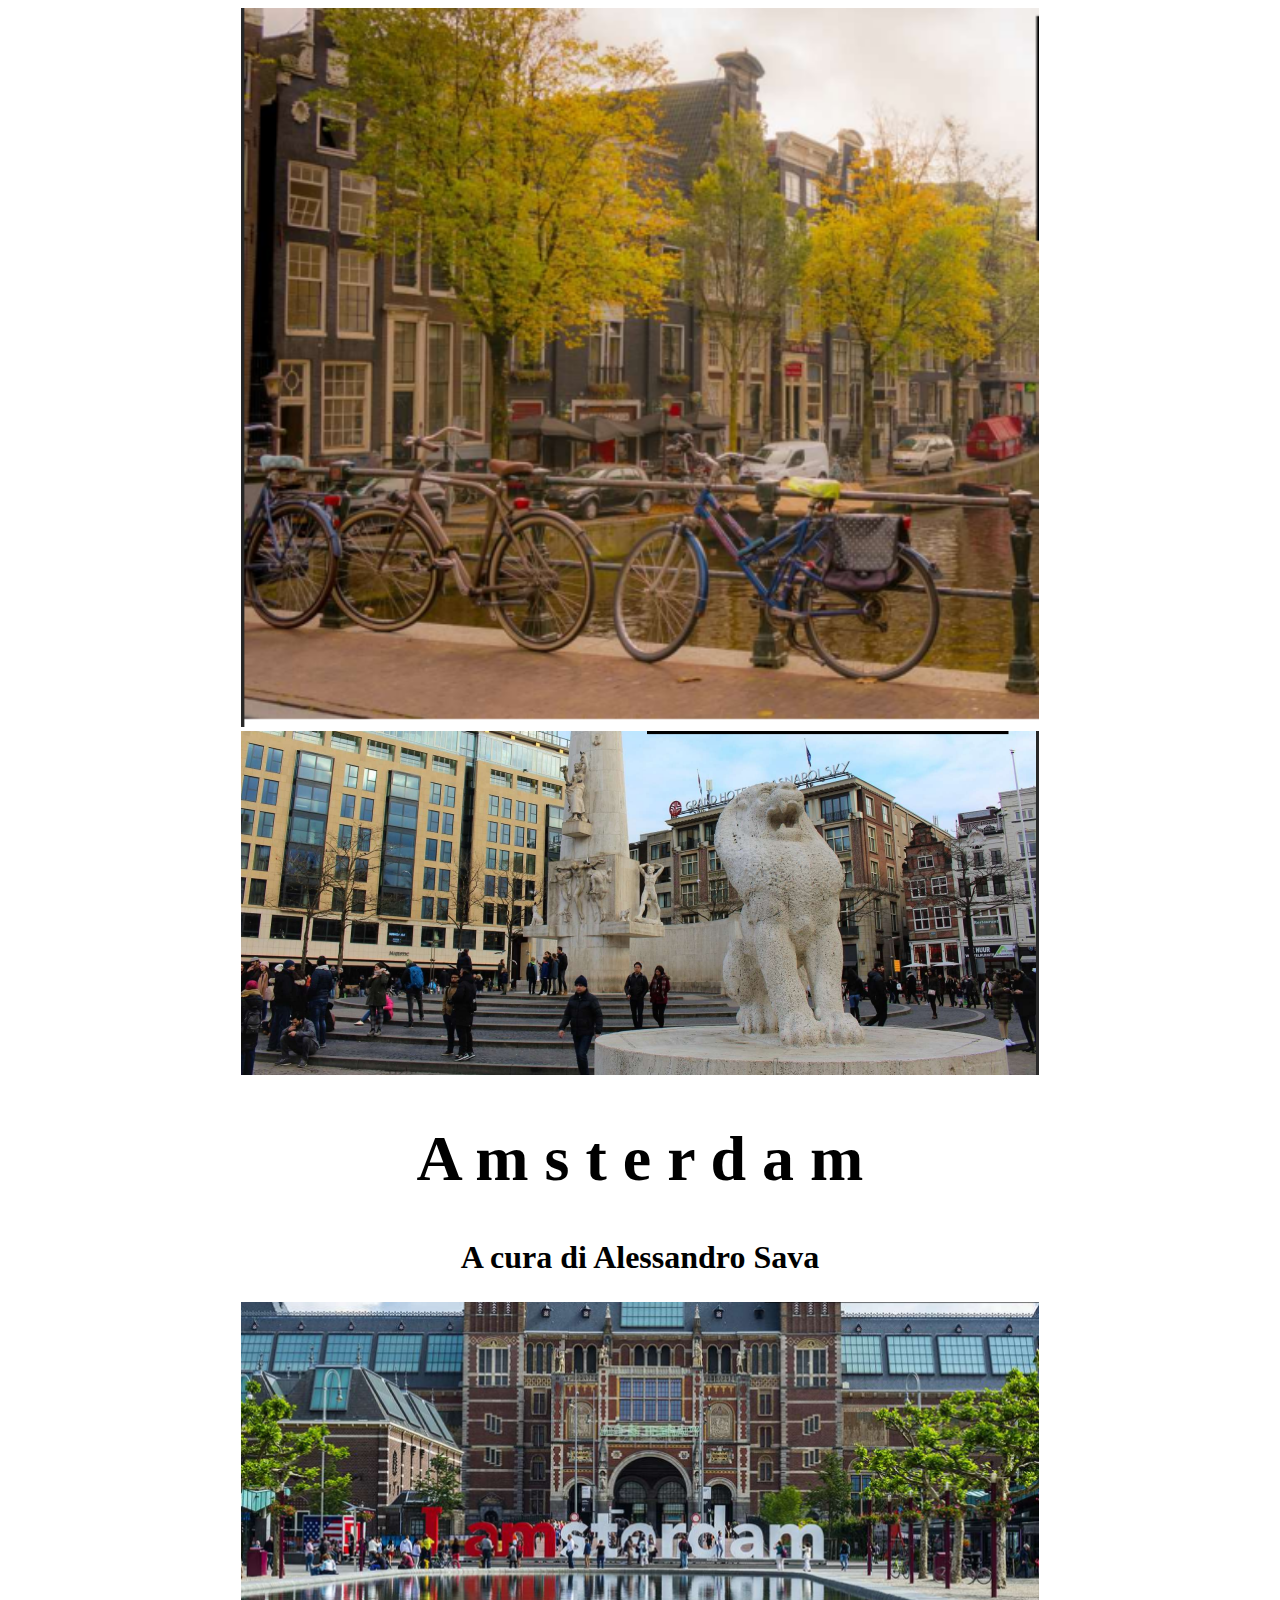
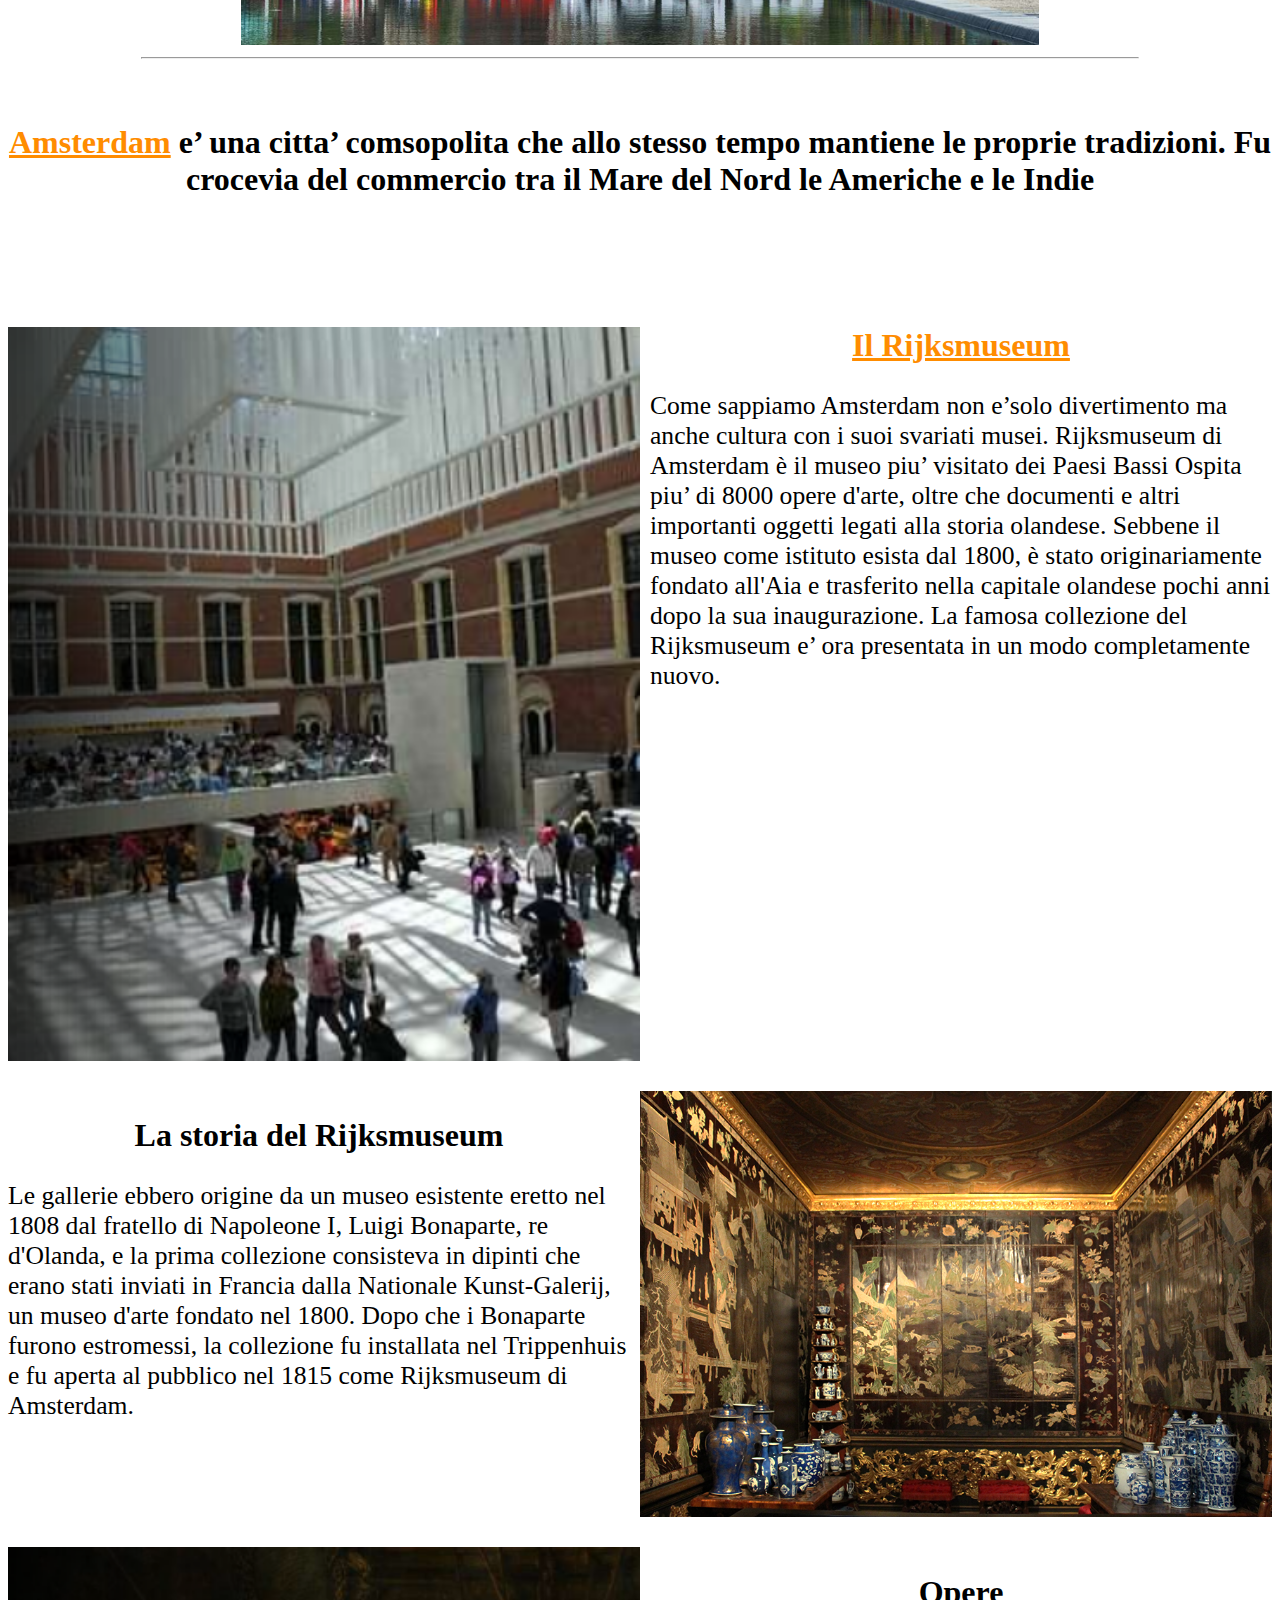
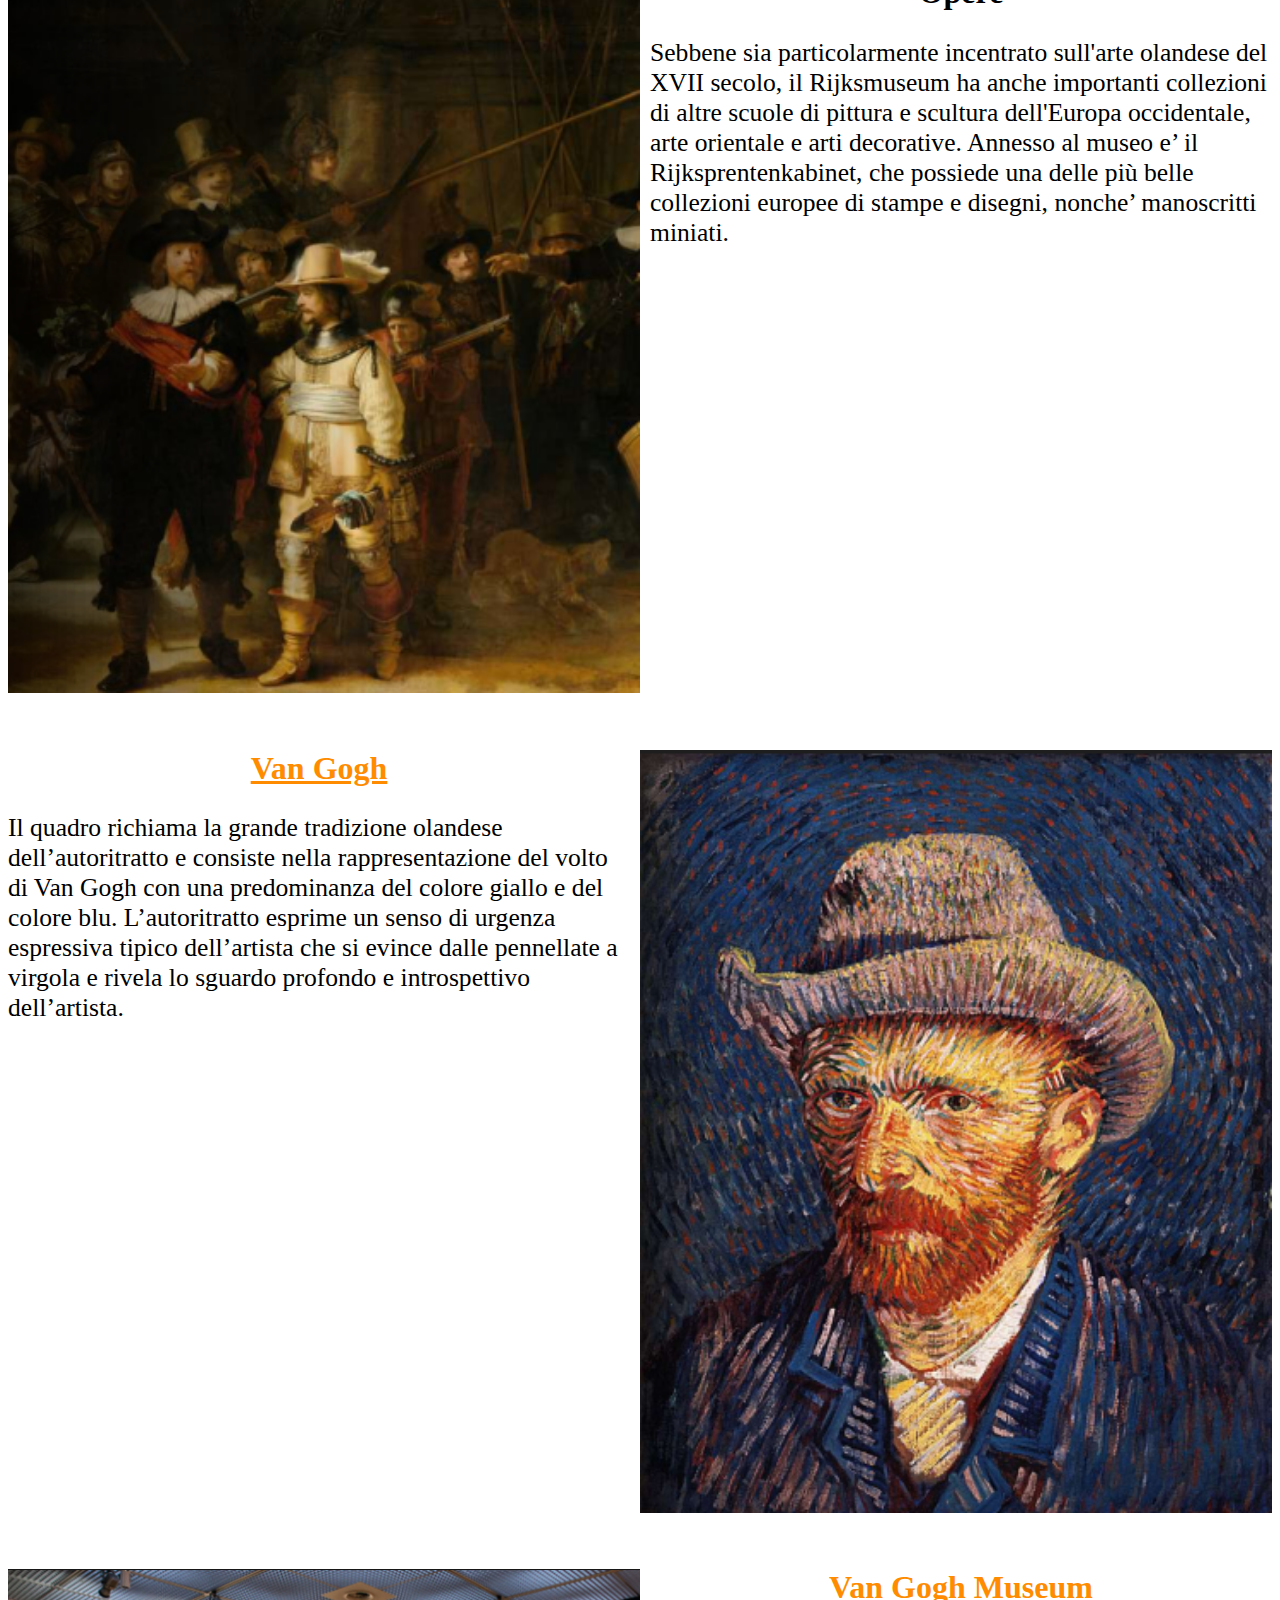
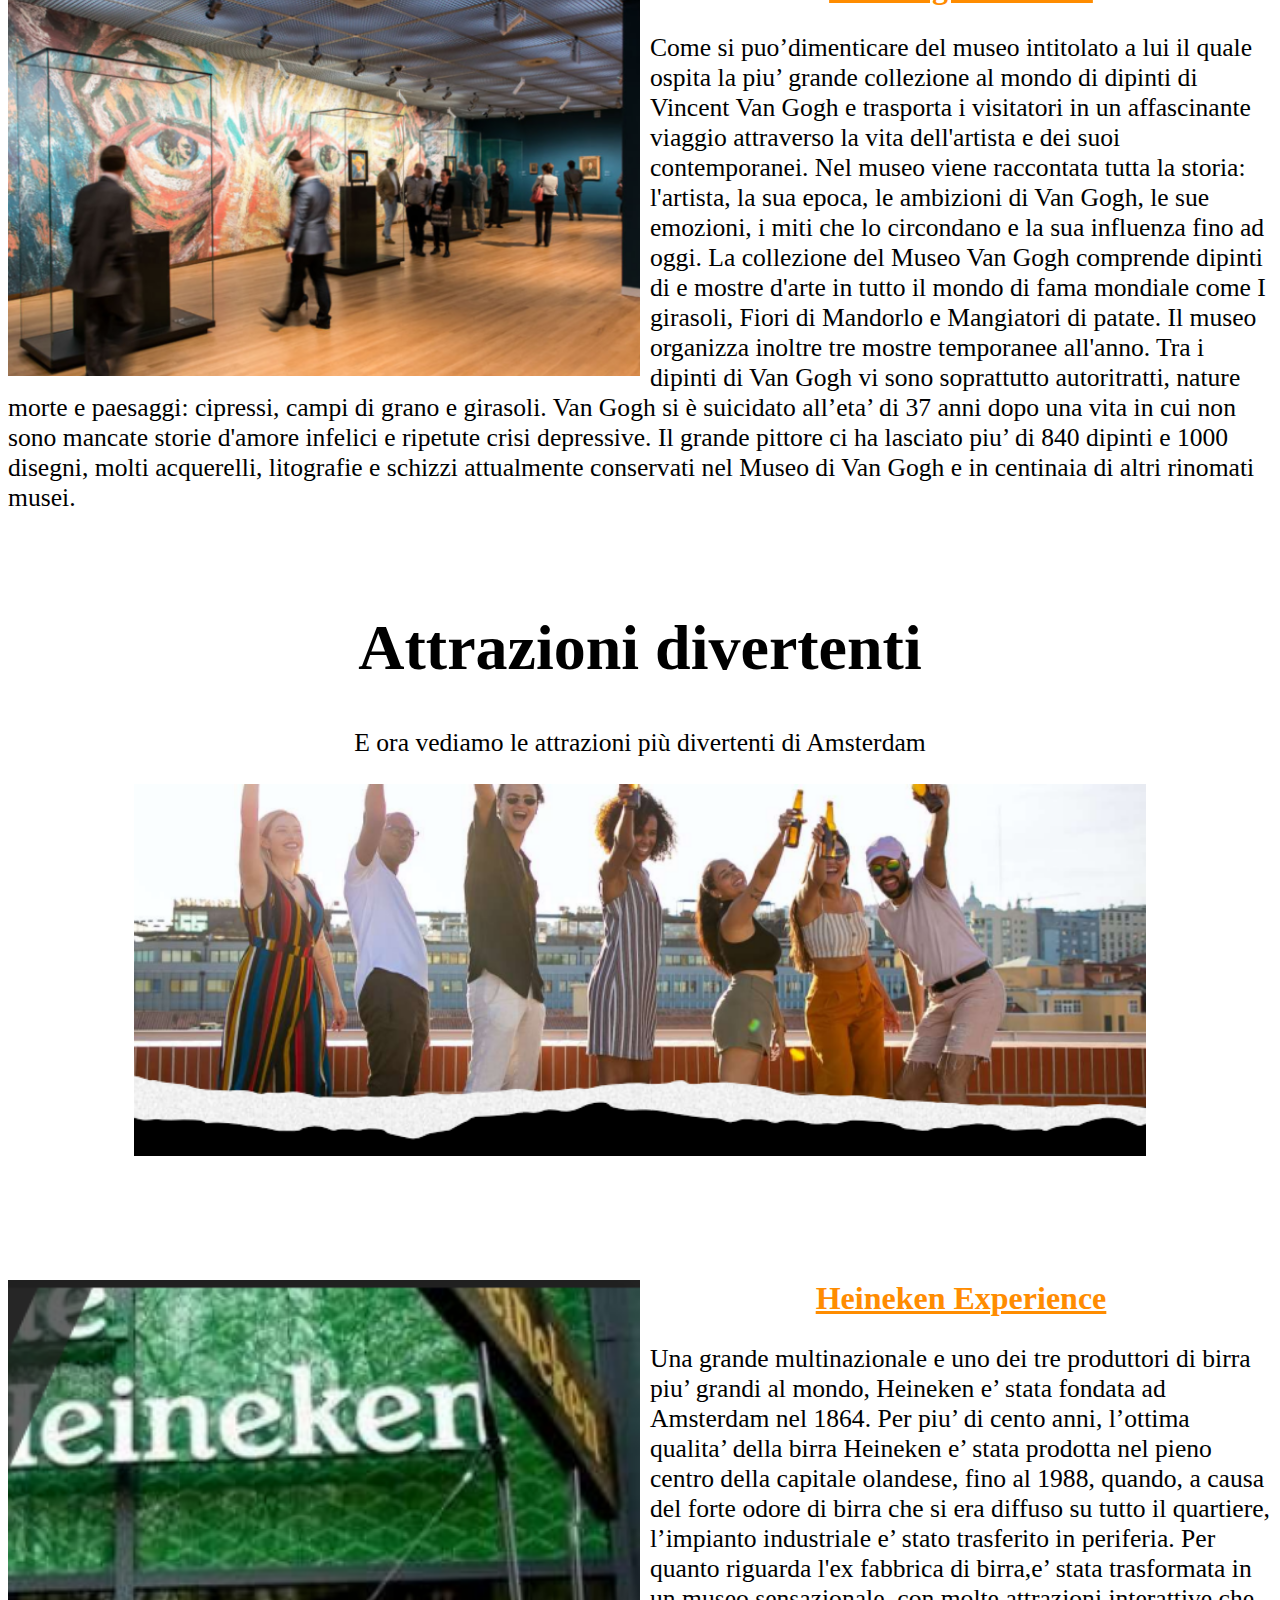
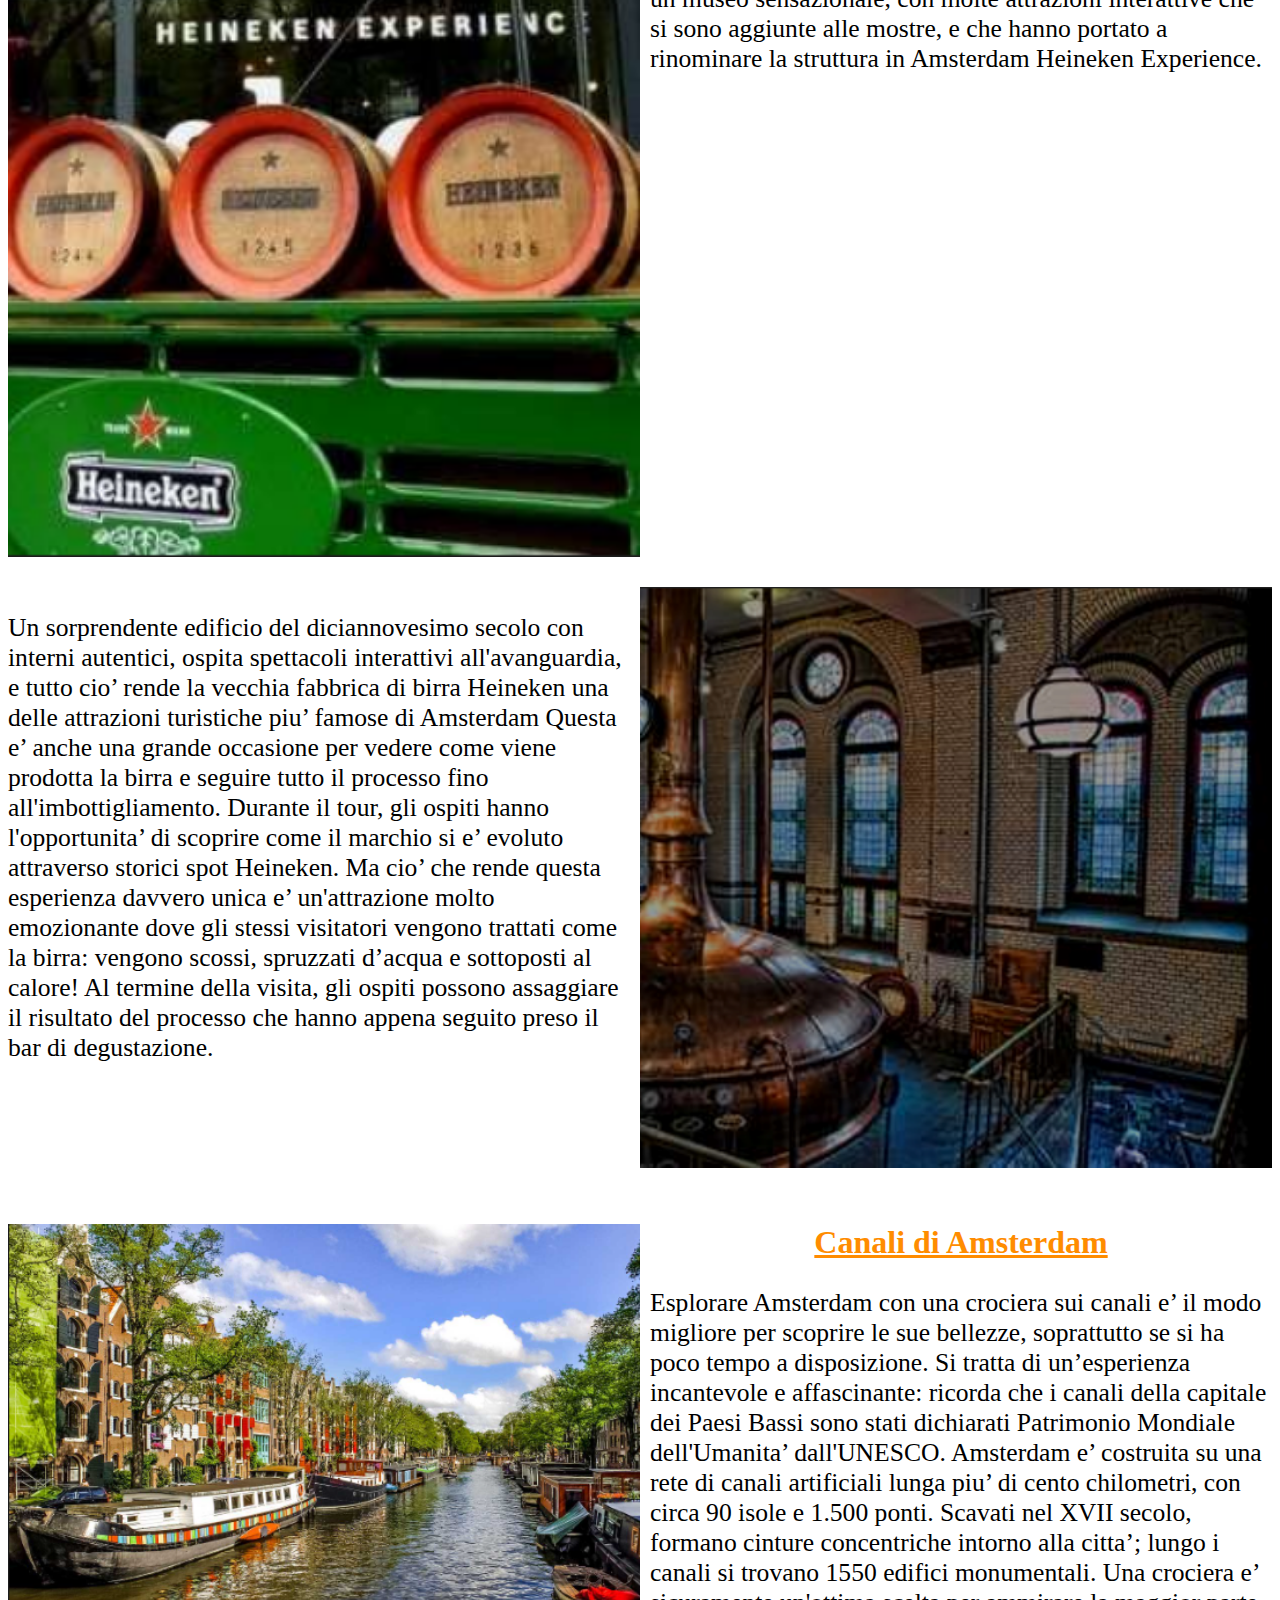
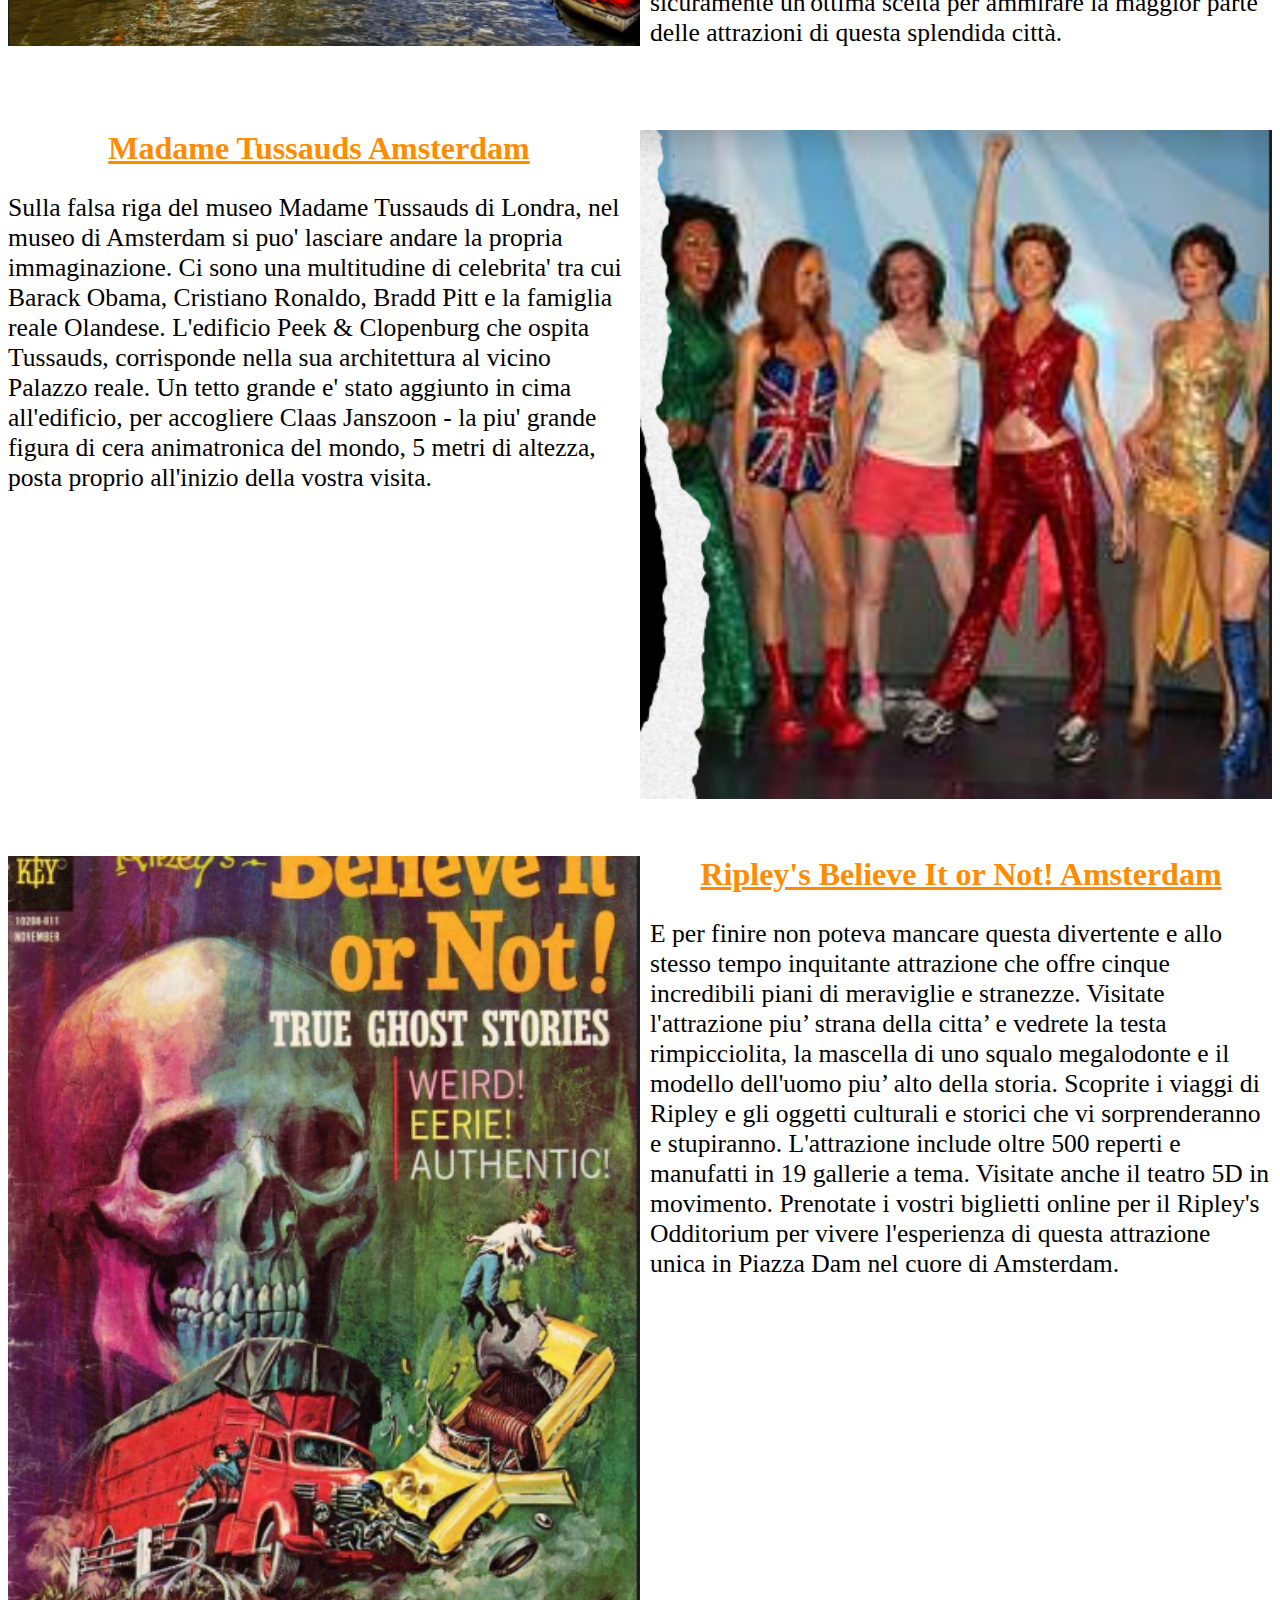
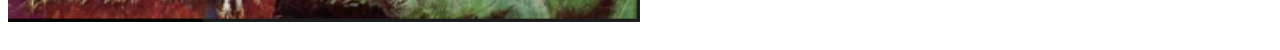
==== commit 33b2a95f: "Update index.html" ====
--- a/index.html
+++ b/index.html
@@ -12,14 +12,14 @@
 <body>
     <section id="city_wrapper">
         <div id="amsterdam_header">
+            
+        </div>
+        <article class="floating_article">
             <img class="" src="./Images/img1.png" />
             <img class="" src="./Images/img2.png" />
             <h1>A m s t e r d a m</h1>
             <h2>A cura di Alessandro Sava</h2>
             <img src="./Images/img3.png" />
-        </div>
-        <article class="floating_article">
-            
             <hr />
         </article>
         
